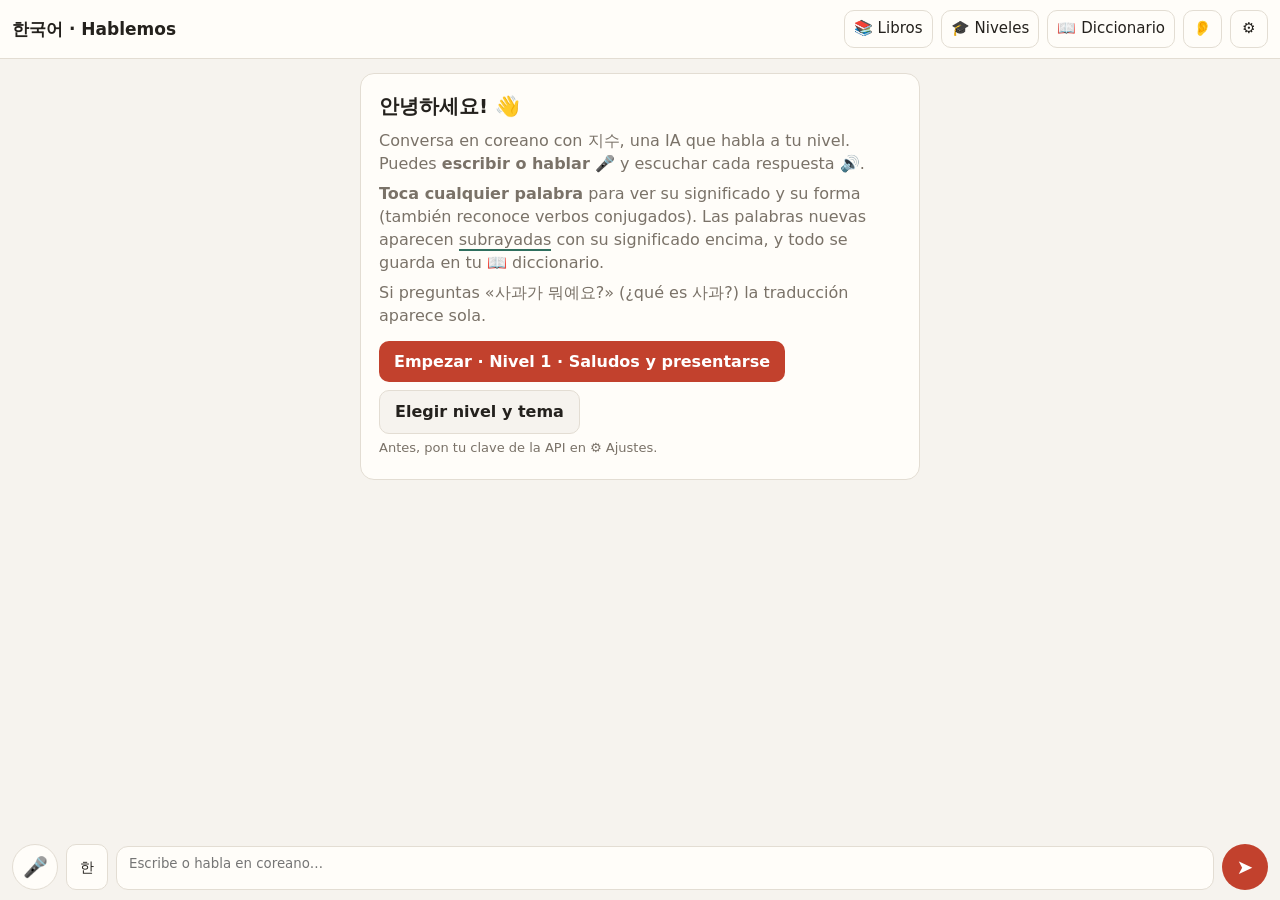
==== index.html @ e221b66b "Hablemos y Leamos comparten comun.js y comun.css Lo que estaba repetido en index.html y lector.html " ====
<!doctype html>
<html lang="es">
<head>
<meta charset="utf-8">
<meta name="viewport" content="width=device-width,initial-scale=1,viewport-fit=cover">
<title>Hablemos coreano</title>
<link rel="stylesheet" href="comun.css">
<style>


#chat{flex:1;overflow-y:auto;padding:14px 12px 8px;display:flex;flex-direction:column;gap:10px}
.msg{max-width:min(620px,92%);padding:10px 13px;border-radius:14px;background:var(--card);border:1px solid var(--line);box-shadow:var(--shadow)}
.msg.ai{align-self:flex-start;border-top-left-radius:4px}
.msg.me{align-self:flex-end;background:var(--me);border-color:var(--me-line);border-top-right-radius:4px}
.msg.note{align-self:center;background:var(--warn-soft);border-color:transparent;color:var(--warn);font-size:14px;box-shadow:none}
.msg .text{font-size:18px;line-height:1.75;word-break:keep-all}
.msg .text:has(ruby){line-height:2.05}
.msg.me .text{font-size:17px}
.msg .text.hide{filter:blur(7px);cursor:pointer;user-select:none}
.w{cursor:pointer;border-radius:5px;padding:0 1px;transition:background .15s}
.w:hover{background:var(--accent-soft)}
.w{touch-action:manipulation}
.w.new{border-bottom:2px solid var(--new)}
.vocab .chip{position:relative}
ruby{ruby-position:over}
rt{font-size:11px;color:var(--new);font-family:system-ui,sans-serif;letter-spacing:0;line-height:1}
.tools{display:flex;flex-wrap:wrap;gap:6px;margin-top:6px}
.es{margin-top:6px;color:var(--muted);font-size:15px;border-top:1px dashed var(--line);padding-top:6px}
.fix b{color:var(--warn)}
.fix .ko{font-size:17px}
.typing{align-self:flex-start;color:var(--muted);font-style:italic;font-size:14px;padding:4px 8px}
.card{align-self:center;width:min(560px,100%);background:var(--card);border:1px solid var(--line);border-left:4px solid var(--new);border-radius:10px;padding:10px 13px;box-shadow:var(--shadow)}
.card .q{font-size:13px;color:var(--muted)}
.card .lem{font-size:22px;font-weight:600}
.welcome{align-self:center;width:min(560px,100%);background:var(--card);border:1px solid var(--line);border-radius:14px;padding:16px 18px}
.welcome h2{margin:.1em 0 .4em;font-size:20px}
.welcome p{margin:.4em 0;color:var(--muted)}

#quick{padding:6px 12px 0}
#sugs{display:flex;gap:6px;margin-bottom:6px;overflow-x:auto;scroll-snap-type:x proximity;scrollbar-width:none;-webkit-overflow-scrolling:touch}
#sugs::-webkit-scrollbar,#fixed::-webkit-scrollbar{display:none}
#sugs{align-items:flex-start}
#sugs .chip.sug{flex:none;scroll-snap-align:start}
#sugs:empty{display:none}
#fixed{display:flex;gap:6px;overflow-x:auto;scrollbar-width:none}
#quick .chip{white-space:nowrap;font-size:14px;padding:4px 11px}
#quick .chip.sug{background:var(--new-soft);border-color:var(--new);display:flex;align-items:stretch;padding:0;border-radius:12px;overflow:hidden}
#quick .sug .pick{background:none;border:none;font-size:15px;display:flex;flex-direction:column;align-items:flex-start;line-height:1.25;padding:4px 6px 4px 12px;text-align:left;min-width:0;white-space:nowrap}
#quick .sug .pick small{font-size:11px;color:var(--muted);font-family:system-ui,sans-serif}
#quick .sug .tr{background:none;border:none;border-left:1px solid var(--new);padding:0 8px;font-size:15px;color:var(--muted)}
#quick .sug .pick small[hidden]{display:none}
#quick .sug .ed{background:none;border:none;border-left:1px solid var(--new);padding:0 9px;font-size:14px;opacity:.75}
#quick .sug .ed:hover,#quick .sug .pick:hover{background:rgba(127,127,127,.12)}
footer{display:flex;align-items:flex-end;gap:8px;padding:8px 12px calc(10px + env(safe-area-inset-bottom));background:var(--bg)}
#inp{flex:1;resize:none;border:1px solid var(--line);border-radius:12px;padding:9px 12px;font:18px/1.35 inherit;background:var(--card);color:var(--fg);max-height:120px;min-height:44px}
#inp:focus{outline:2px solid var(--accent);outline-offset:-1px}
#mic,#send{width:46px;height:46px;border-radius:50%;border:none;font-size:20px;flex:none}
#mic{background:var(--card);border:1px solid var(--line);touch-action:none;user-select:none;-webkit-user-select:none;-webkit-touch-callout:none}
#recbar{padding:6px 12px 0;font-size:14px;text-align:center;color:var(--accent);font-weight:600}
#recbar.cancel,#recbar.hint{color:var(--muted);font-weight:normal}
#recbar.err{color:var(--warn);font-weight:normal}
#recbar.err .chip{margin-left:6px;font-size:13px}
#send.ready{animation:pulse 1.2s 2}
#mlang{width:42px;height:46px;border:1px solid var(--line);border-radius:10px;background:var(--card);font-size:14px;flex:none;padding:0}
#mlang.es{background:var(--warn-soft);color:var(--warn)}
#mlang.mix{font-size:11px;line-height:1.1;background:var(--new-soft);color:var(--new)}
#mic.rec{background:var(--accent);color:#fff;animation:pulse 1.2s infinite}
#send{background:var(--accent);color:#fff}
@keyframes pulse{50%{box-shadow:0 0 0 7px var(--accent-soft)}}


.lv{background:var(--card);border:1px solid var(--line);border-radius:12px;padding:12px 14px;margin-bottom:10px}
.lv.cur{border-color:var(--accent);box-shadow:0 0 0 1px var(--accent)}
.lv h3{margin:0 0 4px;font-size:17px}
.vocab{display:flex;flex-wrap:wrap;gap:6px;margin:6px 0}
.vocab .chip{font-size:15px}
.gram b{font-size:16px}
.ent{background:var(--card);border:1px solid var(--line);border-radius:10px;padding:9px 12px;margin-bottom:8px}
.ent .top{display:flex;align-items:center;gap:8px;cursor:pointer}
.ent .top .ko{font-size:20px;font-weight:600}
.ent .top .g{flex:1;min-width:0;color:var(--muted);white-space:nowrap;overflow:hidden;text-overflow:ellipsis}
.st{font-size:11px;border-radius:6px;padding:1px 6px;white-space:nowrap}
.st.nueva{background:var(--new-soft);color:var(--new)}
.st.conocida{background:var(--bg);color:var(--muted);border:1px solid var(--line)}
.filters{display:flex;gap:6px;flex-wrap:wrap;margin:8px 0 12px}
.filters .chip.on{background:var(--accent);color:#fff;border-color:var(--accent)}
</style>
</head>
<body>
<header>
  <h1><span class="ko">한국어</span> · Hablemos <small id="lvname"></small></h1>
  <a class="ib" href="lector.html" title="Leamos: lector de libros" style="text-decoration:none;color:inherit">📚<span class="lbl">Libros</span></a>
  <button class="ib" id="bLevels" title="Niveles">🎓<span class="lbl">Niveles</span></button>
  <button class="ib" id="bDict" title="Diccionario">📖<span class="lbl">Diccionario</span></button>
  <button class="ib" id="bListen" title="Modo escucha: ocultar el texto coreano">👂</button>
  <button class="ib" id="bSettings" title="Ajustes">⚙</button>
</header>
<main id="chat" aria-live="polite"></main>
<div id="quick"></div>
<div id="recbar" hidden></div>
<footer>
  <button id="mic" title="Mantén presionado para hablar">🎤</button>
  <button id="mlang" title="Idioma en que vas a hablar">한</button>
  <textarea id="inp" rows="1" class="ko" placeholder="Escribe o habla en coreano…"></textarea>
  <button id="send" title="Enviar">➤</button>
</footer>
<div id="veil" hidden></div>
<div id="sheet" hidden></div>
<div id="panel" hidden><div class="ph"><h2 id="ptitle"></h2><button class="ib" id="pclose">✕</button></div><div class="pb" id="pbody"></div></div>

<script src="comun.js"></script>
<script>
'use strict';
/* =====================================================================
   Hablemos coreano: conversación con IA, lectura, audio y diccionario.
   Todo vive en el navegador: las claves, la conversación y el diccionario.
   ===================================================================== */

const APP_VERSION = '2026-11-07 · 2';   // (subir en cada cambio: sirve para confirmar que el navegador tiene la última)

/* ---------- niveles: vocabulario y gramática ---------- */
// [palabra, categoría, significado]
const LEVELS = [
  { id: 1, name: 'Nivel 1 · Saludos y presentarse',
    desc: 'Saludar, decir quién eres, de dónde eres, y preguntar «¿qué es?».',
    vocab: [
      ['안녕하세요','expresión','hola (cortés)'],['안녕히 가세요','expresión','adiós (a quien se va)'],['안녕히 계세요','expresión','adiós (a quien se queda)'],
      ['감사합니다','expresión','gracias'],['고맙습니다','expresión','gracias'],['죄송합니다','expresión','lo siento, perdón'],
      ['네','expresión','sí'],['아니요','expresión','no'],['저','pronombre','yo (humilde)'],['이름','sustantivo','nombre'],
      ['사람','sustantivo','persona'],['학생','sustantivo','estudiante'],['선생님','sustantivo','profesor(a)'],['친구','sustantivo','amigo, amiga'],
      ['한국','nombre propio','Corea'],['칠레','nombre propio','Chile'],['나라','sustantivo','país'],['이다','verbo','ser (cópula)'],
      ['아니다','adjetivo','no ser'],['반갑다','adjetivo','estar contento de ver/conocer'],['만나다','verbo','encontrarse, conocer'],
      ['뭐','pronombre','qué'],['누구','pronombre','quién'],['어느','otro','cuál, qué (determinante)']],
    grammar: [
      ['N은/는','Partícula de tema: «en cuanto a N». 은 después de consonante, 는 después de vocal.',[['저는 학생이에요.','Yo soy estudiante.'],['이름은 뭐예요?','¿Y el nombre?']]],
      ['N이에요/예요','«Es / soy N». 이에요 después de consonante, 예요 después de vocal.',[['선생님이에요.','Es profesor(a).'],['친구예요.','Es mi amigo.']]],
      ['N이/가 아니에요','«No es N».',[['저는 선생님이 아니에요.','Yo no soy profesor.']]],
      ['뭐예요? / 누구예요?','«¿Qué es?», «¿quién es?».',[['이름이 뭐예요?','¿Cómo te llamas?'],['어느 나라 사람이에요?','¿De qué país eres?']]],
      ['만나서 반갑습니다','«Encantado/a de conocerte» (literalmente: me alegra haberte conocido).',[['만나서 반가워요.','Encantado.']]]],
    topics: ['Presentarse a alguien nuevo','¿De dónde eres?','En la clase de coreano'] },
  { id: 2, name: 'Nivel 2 · Cosas y lugares',
    desc: 'Preguntar qué es algo, decir qué hay y dónde está.',
    vocab: [
      ['이거','pronombre','esto'],['그거','pronombre','eso'],['저거','pronombre','aquello'],['여기','pronombre','aquí'],['거기','pronombre','ahí'],['저기','pronombre','allá'],
      ['어디','pronombre','dónde'],['책','sustantivo','libro'],['물','sustantivo','agua'],['커피','sustantivo','café'],['가방','sustantivo','bolso, mochila'],
      ['휴대폰','sustantivo','celular'],['집','sustantivo','casa'],['학교','sustantivo','escuela'],['카페','sustantivo','cafetería'],['화장실','sustantivo','baño'],
      ['방','sustantivo','pieza, habitación'],['있다','adjetivo','haber, tener, estar'],['없다','adjetivo','no haber, no tener'],
      ['위','sustantivo','arriba, encima'],['아래','sustantivo','abajo, debajo'],['옆','sustantivo','al lado'],['안','sustantivo','dentro'],['하나','número','uno'],['둘','número','dos']],
    grammar: [
      ['이거 뭐예요?','«¿Qué es esto?». 이거/그거/저거 = esto/eso/aquello (forma hablada de 이것/그것/저것).',[['이거 뭐예요?','¿Qué es esto?'],['그거 책이에요.','Eso es un libro.']]],
      ['N이/가 있어요 / 없어요','«Hay N / no hay N» y también «tengo / no tengo N».',[['가방이 있어요.','Tengo una mochila.'],['물이 없어요.','No hay agua.']]],
      ['N에 있어요','«Está en N». 에 marca el lugar donde algo está.',[['화장실이 어디에 있어요?','¿Dónde está el baño?'],['책이 가방 안에 있어요.','El libro está dentro de la mochila.']]],
      ['N 위/아래/옆/안에','Posición: encima, debajo, al lado, dentro de N.',[['휴대폰이 책 위에 있어요.','El celular está sobre el libro.']]]],
    topics: ['¿Qué hay en tu mochila?','Buscar el baño en una cafetería','Tu pieza'] },
  { id: 3, name: 'Nivel 3 · Acciones de cada día',
    desc: 'El presente cortés (-아요/어요), el objeto y los lugares de las acciones.',
    vocab: [
      ['가다','verbo','ir'],['오다','verbo','venir'],['먹다','verbo','comer'],['마시다','verbo','beber'],['보다','verbo','ver, mirar'],['하다','verbo','hacer'],
      ['공부하다','verbo','estudiar'],['일하다','verbo','trabajar'],['자다','verbo','dormir'],['읽다','verbo','leer'],['듣다','verbo','escuchar (irregular ㄷ)'],
      ['좋아하다','verbo','gustar (algo a alguien)'],['좋다','adjetivo','ser bueno'],['맛있다','adjetivo','ser rico, sabroso'],['많다','adjetivo','ser mucho'],
      ['밥','sustantivo','arroz, comida'],['음악','sustantivo','música'],['영화','sustantivo','película'],['한국어','sustantivo','idioma coreano'],
      ['오늘','sustantivo','hoy'],['지금','sustantivo','ahora'],['매일','adverbio','todos los días'],['같이','adverbio','juntos'],['그리고','adverbio','y, además'],['안','adverbio','no (antes del verbo)']],
    grammar: [
      ['-아요/어요/해요','Presente cortés. Si la última vocal de la raíz es ㅏ u ㅗ: -아요; si no: -어요; 하다 → 해요. Se contraen: 가요, 와요, 봐요, 마셔요.',[['밥을 먹어요.','Como.'],['학교에 가요.','Voy a la escuela.'],['한국어를 공부해요.','Estudio coreano.']]],
      ['N을/를','Partícula de objeto directo. 을 después de consonante, 를 después de vocal.',[['커피를 마셔요.','Tomo café.'],['음악을 들어요.','Escucho música.']]],
      ['N에 가요 / N에서 V','에 = a dónde se va; 에서 = dónde ocurre la acción.',[['카페에 가요.','Voy al café.'],['집에서 자요.','Duermo en casa.']]],
      ['안 + V','Negación simple: «no» antes del verbo (공부 안 해요 con 하다 compuestos).',[['커피를 안 마셔요.','No tomo café.']]]],
    topics: ['Tu rutina diaria','Lo que te gusta comer','Música y películas que te gustan'] },
  { id: 4, name: 'Nivel 4 · El pasado y el tiempo',
    desc: 'Contar lo que hiciste: pasado -았/었어요, horas y días, unir acciones con -고.',
    vocab: [
      ['어제','sustantivo','ayer'],['주말','sustantivo','fin de semana'],['아침','sustantivo','mañana, desayuno'],['점심','sustantivo','mediodía, almuerzo'],['저녁','sustantivo','tarde-noche, cena'],
      ['시간','sustantivo','tiempo, hora(s)'],['몇','otro','cuántos'],['시','sustantivo','hora (en punto)'],['언제','adverbio','cuándo'],
      ['사다','verbo','comprar'],['만들다','verbo','hacer, fabricar (irregular ㄹ)'],['놀다','verbo','jugar, pasarlo bien'],['쉬다','verbo','descansar'],['일어나다','verbo','levantarse'],
      ['재미있다','adjetivo','ser entretenido'],['피곤하다','adjetivo','estar cansado'],['바쁘다','adjetivo','estar ocupado (ㅡ)'],['정말','adverbio','de verdad, muy'],['그래서','adverbio','por eso']],
    grammar: [
      ['-았어요/었어요/했어요','Pasado cortés. Misma regla de vocales que el presente: 갔어요, 먹었어요, 했어요.',[['어제 영화를 봤어요.','Ayer vi una película.'],['주말에 쉬었어요.','El fin de semana descansé.']]],
      ['-고','«Y (luego)»: une dos acciones o descripciones.',[['밥을 먹고 공부했어요.','Comí y estudié.']]],
      ['N에 (tiempo)','에 también marca el momento: 아침에, 주말에, 세 시에.',[['일곱 시에 일어났어요.','Me levanté a las siete.']]],
      ['언제? 몇 시에?','«¿Cuándo?», «¿a qué hora?».',[['언제 왔어요?','¿Cuándo llegaste?']]]],
    topics: ['¿Qué hiciste ayer?','Tu último fin de semana','Un día muy ocupado'] },
  { id: 5, name: 'Nivel 5 · Planes y deseos',
    desc: 'Futuro, querer hacer, poder y no poder, y «pero».',
    vocab: [
      ['내일','sustantivo','mañana (día)'],['다음 주','sustantivo','la próxima semana'],['여행','sustantivo','viaje'],['계획','sustantivo','plan'],['가족','sustantivo','familia'],
      ['날씨','sustantivo','clima, tiempo'],['춥다','adjetivo','hacer frío (irregular ㅂ)'],['덥다','adjetivo','hacer calor (irregular ㅂ)'],['싶다','adjetivo','querer (con -고)'],
      ['배우다','verbo','aprender'],['기다리다','verbo','esperar'],['살다','verbo','vivir'],['알다','verbo','saber, conocer'],['모르다','verbo','no saber (irregular 르)'],['못','adverbio','no poder'],['꼭','adverbio','sin falta']],
    grammar: [
      ['-(으)ㄹ 거예요','Futuro / intención: 갈 거예요, 먹을 거예요.',[['내일 친구를 만날 거예요.','Mañana voy a ver a un amigo.']]],
      ['-고 싶어요','«Quiero (hacer)».',[['한국에 가고 싶어요.','Quiero ir a Corea.']]],
      ['-(으)ㄹ 수 있어요/없어요','«Puedo / no puedo (hacer)».',[['한국어를 읽을 수 있어요.','Puedo leer coreano.']]],
      ['못 + V','«No poder» (por imposibilidad, no por decisión).',[['어제 못 잤어요.','Ayer no pude dormir.']]],
      ['-지만','«Pero».',[['춥지만 좋아요.','Hace frío, pero está bien.']]]],
    topics: ['Planear un viaje','Lo que quieres aprender','El clima y tus planes del fin de semana'] },
  { id: 6, name: 'Nivel 6 · Cortesía y conectores',
    desc: 'Estilo formal -(스)ㅂ니다, pedir con -(으)세요 y -아/어 주세요, «porque» y «si».',
    vocab: [
      ['주다','verbo','dar'],['드리다','verbo','dar (honorífico)'],['주문하다','verbo','pedir (en un local)'],['얼마','sustantivo','cuánto (precio)'],['원','sustantivo','won (moneda)'],
      ['비싸다','adjetivo','ser caro'],['싸다','adjetivo','ser barato'],['메뉴','sustantivo','menú'],['손님','sustantivo','cliente, invitado'],['계시다','verbo','estar (honorífico)'],
      ['드시다','verbo','comer/beber (honorífico)'],['잠깐','adverbio','un momento'],['물어보다','verbo','preguntar'],['길','sustantivo','camino, calle'],['역','sustantivo','estación']],
    grammar: [
      ['-(스)ㅂ니다 / -(스)ㅂ니까?','Estilo formal (noticias, tiendas, presentaciones): 감사합니다, 먹습니다, 갑니까?',[['처음 뵙겠습니다.','Mucho gusto (formal).']]],
      ['-(으)세요','Pedido cortés u honorífico: 앉으세요 (siéntese), 가세요.',[['여기 앉으세요.','Siéntese aquí, por favor.']]],
      ['-아/어 주세요','«Por favor, haz (algo) por mí».',[['천천히 말해 주세요.','Hable más despacio, por favor.'],['물 좀 주세요.','Agua, por favor.']]],
      ['-아서/어서','«Porque» o «y entonces» (no con pasado delante).',[['비싸서 안 샀어요.','No lo compré porque era caro.']]],
      ['-(으)면','«Si…».',[['시간이 있으면 같이 가요.','Si tienes tiempo, vamos juntos.']]]],
    topics: ['Pedir en un restaurante','Comprar en una tienda','Preguntar cómo llegar a la estación'] },
  { id: 7, name: 'Libre', desc: 'Sin lista de palabras: coreano natural y sencillo sobre lo que quieras.', vocab: [], grammar: [], topics: ['Conversación libre'] }
];
const LV = id => LEVELS.find(l => l.id === id) || LEVELS[0];
// todas las palabras de los niveles: base para reconocer formas y mostrar significados sin conexión
const LEVEL_WORDS = {};
for (const l of LEVELS) for (const [ko, pos, gloss] of l.vocab) if (!LEVEL_WORDS[ko]) LEVEL_WORDS[ko] = { lemma: ko, pos, gloss, level: l.id };

/* ---------- estado guardado ---------- */
const DEFAULT_SET = { chatModel: 'claude-haiku-5-5', defModel: 'claude-opus-5-5', autoSpeak: true, suggest: true, learnProfile: true, memory: 16, inlineGloss: false, autoDefine: false, autoSend: true, rate: 0.9, voice: '', theme: '' };
const S = Object.assign({}, DEFAULT_SET, load('hab-set', {}));
// el reconocimiento de voz: si nunca se eligió y hay clave de OpenAI, OpenAI (entiende coreano, español y mezclado)
if (!S.stt && KEYS.openai) S.stt = 'openai';
let DICT = load('hab-dict', {});
// los errores que el estudiante pidió explicar (solo esos se guardan): [{ id, msgId, wrong, right, note, category, level, date, done, expl }]
let ERRS = load('hab-errs', []).filter(e => e.expl);
// el perfil del estudiante, que se va armando con la conversación: { facts: [{ id, kind: 'dato'|'interés', text, date }] }
// gasto estimado por día: { 'AAAA-MM-DD': { chat: { n, tin, tout, cost, unpriced }, explain: {…} } }
let USAGE = load('hab-usage', {});
const saveUsage = () => save('hab-usage', USAGE);
// lo que apareció en las conversaciones y no estaba en la lista de cada nivel: { [nivel]: { words: [lemas], grammar: [{ form, label, example, count, date }] } }
let EXT = load('hab-ext', {});
const saveExt = () => save('hab-ext', EXT);
let PROFILE = Object.assign({ facts: [] }, load('hab-profile', {}));
const saveProfile = () => { PROFILE.facts = PROFILE.facts.slice(-80); save('hab-profile', PROFILE); };
// lo que 지수 ha contado de sí misma (para ser coherente en todas las conversaciones): { facts: [{ id, text, date }] }
let JISU = Object.assign({ facts: [] }, load('hab-jisu', {}));
const saveJisu = () => { JISU.facts = JISU.facts.slice(-80); save('hab-jisu', JISU); };
let CONV = load('hab-conv', null);   // { level, topic, msgs: [...] }
// (un mensaje de 지수 que quedó a medio escribir al cerrar la página se descarta)
if (CONV?.msgs) CONV.msgs = CONV.msgs.filter(m => !m.streaming);
let LISTEN = false;                  // modo escucha: el coreano queda borroso hasta tocarlo
const saveSet = () => save('hab-set', S), saveDict = () => save('hab-dict', DICT), saveErrs = () => save('hab-errs', ERRS.slice(-500));
const saveConv = () => { if (CONV) CONV.msgs = CONV.msgs.slice(-200); save('hab-conv', CONV); };
// (desde la v2 el modelo caro se usa solo cuando el estudiante lo pide)
if (!S.v2) { S.autoDefine = false; S.v2 = true; saveSet(); }
// (desde la v3 el coreano aparece sin traducción: el significado se ve al pasar o tocar la palabra)
if (!S.v3) { S.inlineGloss = false; S.v3 = true; saveSet(); }
if (S.theme) document.documentElement.dataset.theme = S.theme;

/* ---------- reconocer la forma de diccionario (verbos conjugados, sustantivos con partícula) ---------- */
const PARTICLES = ['에서','에게','한테','으로','이랑','하고','까지','부터','처럼','보다','은','는','이','가','을','를','에','도','로','의','랑','와','과','만','요'];
const knownLemma = w => DICT[w] || LEVEL_WORDS[w];
function formsIndex(){ const ix = {}; for (const e of Object.values(DICT)) for (const f of Object.keys(e.forms || {})) ix[f] = e.lemma; return ix; }
function stemVariants(stem){
  // a partir de una raíz conjugada (먹었, 마셔, 봤, 해…) propone raíces de diccionario posibles
  const out = new Set([stem]);
  const last = stem.slice(-1), pre = stem.slice(0, -1), d = dec(last);
  if (!d) return out;
  const add = (l, v, t) => out.add(pre + comp(l, v, t));
  const vow = (v, t) => {
    if (d.l === 18 && v === 1) out.add(pre + '하');                 // 해 → 하
    if (v === 9) add(d.l, 8, 0);                                     // ㅘ → ㅗ (봐 → 보)
    if (v === 14) add(d.l, 13, 0);                                   // ㅝ → ㅜ (줘 → 주)
    if (v === 6) add(d.l, 20, 0);                                    // ㅕ → ㅣ (마셔 → 마시)
    if (v === 10) add(d.l, 11, 0);                                   // ㅙ → ㅚ (돼 → 되)
    if (v === 4 || v === 0) add(d.l, 18, 0);                         // ㅓ/ㅏ → ㅡ (써 → 쓰, 바빠 → 바쁘)
    if (v === 0 || v === 4 || v === 1 || v === 5) add(d.l, v, 0);    // 가, 서, 보내…
  };
  if (d.t === 20) { add(d.l, d.v, 0); vow(d.v); }                    // 갔 → 가, 했 → 하, 봤 → 보
  else if (d.t === 0) vow(d.v);
  // irregulares
  if (d.l === 11 && d.v === 14 && pre) { const p = dec(pre.slice(-1)); if (p && !p.t) out.add(pre.slice(0, -1) + comp(p.l, p.v, 17)); } // 추워 → 춥
  if (d.l === 5 && (d.v === 0 || d.v === 4) && pre) { const p = dec(pre.slice(-1)); if (p && p.t === 8) out.add(pre.slice(0, -1) + comp(p.l, p.v, 0) + '르'); } // 몰라 → 모르
  for (const s of [...out]) { const e = dec(s.slice(-1)); if (e) { if (e.t === 8) out.add(s.slice(0, -1) + comp(e.l, e.v, 7)); if (!e.t) out.add(s.slice(0, -1) + comp(e.l, e.v, 8)); } } // 들 → 듣, 만드 → 만들
  return out;
}
function lemmaCandidates(word){
  const w = word.replace(/[^가-힣]/g, '');
  const C = new Set(); if (!w) return C;
  C.add(w); C.add(w + '다');
  for (const p of PARTICLES) if (w.length > p.length && w.endsWith(p)) C.add(w.slice(0, -p.length));
  if (/(이에요|예요|입니다|이었어요|였어요)$/.test(w)) C.add(w.replace(/(이에요|예요|입니다|이었어요|였어요)$/, ''));
  // ir quitando terminaciones verbales
  const stems = new Set(), seen = new Set(), queue = [w];
  const ENDS = ['습니다','습니까','으세요','세요','셨어요','지만','는데','네요','지요','거예요','어요','아요','여요','에요','고','죠','요','어서','아서','서','면','어','아','었','았','였','지','시'];
  while (queue.length) {
    const s = queue.shift(); if (seen.has(s) || !s) continue; seen.add(s); stems.add(s);
    for (const e of ENDS) if (s.length > e.length && s.endsWith(e)) queue.push(s.slice(0, -e.length));
    const last = dec(s.slice(-1));
    if (s.endsWith('니다') || s.endsWith('니까')) { const p = dec(s.slice(-3, -2)); if (p && p.t === 17) queue.push(s.slice(0, -3) + comp(p.l, p.v, 0)); }   // 갑니다 → 가
    if (/[을]$/.test(s) || (last && last.t === 8 && s.length > 1)) { if (s.endsWith('을')) queue.push(s.slice(0, -1)); else queue.push(s.slice(0, -1) + comp(last.l, last.v, 0)); } // 갈 거예요 → 가
    if (s.endsWith('싶')) queue.push(s.slice(0, -1).replace(/고$/, ''));
  }
  for (const s of stems) for (const v of stemVariants(s)) { C.add(v); C.add(v + '다'); }
  return C;
}
function guessLemma(surface){
  const clean = surface.replace(/[^가-힣 ]/g, '').trim(); if (!clean) return null;
  const ix = formsIndex(); if (ix[clean]) return ix[clean];
  if (knownLemma(clean)) return clean;
  for (const c of lemmaCandidates(clean)) if (knownLemma(c)) return c;
  return null;
}

/* ---------- voz: leer en voz alta y reconocer lo que dices ---------- */
// queue: no cortar lo que se está diciendo (la respuesta de 지수 espera a que termine la tuya)
function speak(text, rate = S.rate, queue = false){
  if (!('speechSynthesis' in window) || !text) return;
  if (!queue) speechSynthesis.cancel();
  speechSynthesis.speak(makeUtterance(text.replace(/[^가-힣ㄱ-ㆎ0-9 .,?!~]/g, ' '), 'ko', rate, S.voice));
}
const SR = window.SpeechRecognition || window.webkitSpeechRecognition;
/* el micrófono, como en WhatsApp: mantener presionado graba; al soltar, el texto queda en el cuadro para revisarlo
   y enviarlo (no se envía solo); deslizar fuera del botón antes de soltar cancela */
let rec = null, recBase = '', recBase0 = '', recHeld = false, recCancel = false, recT0 = 0, recText = '';
function recBar(state){
  const bar = $('recbar'); bar.className = state || '';
  bar.hidden = !state;
  bar.textContent = { rec: '● Grabando… suelta para enviar · desliza fuera del botón para cancelar', cancel: '✕ Suelta para cancelar', proc: 'Procesando…', fix: 'Revisando si dijiste palabras en español…', stt: 'Transcribiendo…', hint: 'Mantén presionado 🎤 para hablar' }[state] || '';
}
// un aviso de error del micrófono, con botón para reintentar (si se puede) y para cerrarlo
function recError(msg, retry){
  const bar = $('recbar'); bar.className = 'err'; bar.hidden = false;
  bar.innerHTML = '⚠ ' + esc(msg) + (retry ? ' <button class="chip" data-a="retry">Reintentar</button>' : '') + ' <button class="chip" data-a="close">Cerrar</button>';
  bar.querySelector('[data-a=close]').onclick = () => recBar(null);
  if (retry) bar.querySelector('[data-a=retry]').onclick = () => { recBar(null); retry(); };
}
// al soltar: enviar lo dictado (si 지수 todavía está respondiendo, queda en el cuadro)
/* ---------- modo 한+ES: rescatar las palabras en español que quedaron escritas en hangul ----------
   (los reconocedores escriben en coreano lo que suena: «película» puede quedar como «뻴리꿀라») */
const mixFixSchema = () => obj({ text: STR, changes: { type: 'array', items: obj({ from: STR, to: STR }) } });   // (obj y STR se definen más abajo)
const MIX_FIX_SYSTEM = [
  'Revisas la transcripción automática de lo que dijo un estudiante hispanohablante de coreano. Habla en coreano y, cuando no sabe una palabra, la dice en español en medio de la frase.',
  'El reconocedor de voz a veces escribe esas palabras en español con hangul, según cómo suenan (p. ej. «película» → «뻴리꿀라», «biblioteca» → «비블리오테카», «manzana» → «만사나»).',
  'Para cada palabra recibes también su pronunciación en letras latinas. Busca las que NO son coreano real (o no tienen sentido en la frase ni en la conversación) y suenan a una palabra en español, y reemplázalas por esa palabra en español, bien escrita.',
  '- Mantén pegadas las partículas o terminaciones coreanas que lleve: «뻴리꿀라를» → «película를».',
  '- No cambies el coreano real, aunque tenga errores, ni los préstamos que ya son palabras coreanas (영화, 커피, 카페, 컴퓨터…). No corrijas la gramática ni traduzcas nada.',
  '- Si no hay nada que cambiar, devuelve el texto igual y changes vacío.',
  '- text: la transcripción completa con los reemplazos. changes: cada reemplazo, con from (lo que estaba en hangul) y to (la palabra en español).'
].join('\n');
let PENDING_FIXES = [], PENDING_RAW = null, PENDING_MERGE = null;
// ¿hay palabras en hangul que la app no reconoce? (con el reconocimiento del navegador, la revisión solo se hace si las hay:
// sin una segunda transcripción en español, no hay cómo saber más)
function unknownHangul(text){
  return text.split(/\s+/).map(w => w.replace(/[^\uAC00-\uD7A3]/g, '')).filter(Boolean).filter(w => !guessLemma(w));
}
async function fixMixed(text){
  const prev = CONV?.msgs.filter(m => m.role === 'ai').slice(-1)[0];
  const words = text.split(/\s+/).filter(Boolean).map(w => /[\uAC00-\uD7A3]/.test(w) ? `${w} (${romanize(w.replace(/[^\uAC00-\uD7A3]/g, ''))})` : w).join(' · ');
  const user = (prev ? `ÚLTIMO MENSAJE DE 지수: «${prev.ko}»\n` : '') + `TRANSCRIPCIÓN: «${text}»\nPALABRAS Y SU PRONUNCIACIÓN: ${words}`;
  const out = await ask(S.chatModel, MIX_FIX_SYSTEM, user, mixFixSchema(), { effort: 'low', maxTokens: 2000, ms: 20000, fast: true });
  const fixed = (out.text || '').trim();
  return fixed ? { text: fixed, changes: (out.changes || []).filter(c => c && c.from && c.to && c.from !== c.to) } : { text, changes: [] };
}
// lo dictado ya está en el cuadro después de «base»: en modo mixto se revisa; después se envía
async function finishDictation(base){
  const dictated = $('inp').value.slice(base.length).trim();
  PENDING_FIXES = [];
  if (S.stt !== 'openai') PENDING_RAW = { engine: 'navegador (' + (micLang() === 'es' ? 'español' : 'coreano') + ')', heard: dictated };
  if (micLang() === 'mix' && unknownHangul(dictated).length && KEYS[provOf(S.chatModel)]) {
    recBar('fix');
    try { const r = await fixMixed(dictated); if (r.changes.length) { $('inp').value = base + r.text; autosize(); PENDING_FIXES = r.changes; } }
    catch (e) { console.warn('revisión de español:', e.message); }
    recBar(null);
  }
  sendDictated();
}
function sendDictated(){
  if (!$('inp').value.trim()) return;
  if (busy) { recError('지수 todavía está respondiendo: tu mensaje quedó en el cuadro, envíalo con ➤ cuando termine.'); return; }
  send();
}
const IS_ANDROID = /Android/i.test(navigator.userAgent);
// el idioma del micrófono: 'mix' (coreano con palabras en español; por defecto), 'ko' o 'es'.
// El reconocimiento del navegador no sabe mezclar: ahí 'mix' funciona como coreano.
// el idioma del micrófono. Con OpenAI siempre 'mix': se transcribe en coreano y en español y se combina (sirve para coreano,
// español o mezclado). Con el del navegador, que no puede transcribir dos veces: 'mix' (coreano, rescatando las palabras en
// español) o 'es'.
const micLang = () => S.stt === 'openai' ? 'mix' : (S.micLang === 'es' ? 'es' : 'mix');
// juntar un trozo reconocido con lo anterior: si el trozo repite o contiene lo anterior, lo reemplaza en vez de sumarse
function joinHeard(prev, piece){
  const sq = t => t.replace(/\s+/g, '');
  piece = (piece || '').trim(); if (!piece) return prev;
  if (!prev) return piece;
  if (sq(piece).startsWith(sq(prev))) return piece;          // el trozo trae todo lo anterior y algo más
  if (sq(prev).endsWith(sq(piece))) return prev;             // el trozo ya estaba
  return prev + ' ' + piece;
}
// quitar repeticiones seguidas de una palabra o frase (p. ej. «감사합니다 감사합니다 감사합니다» → «감사합니다»);
// repeticiones cortas y naturales («네 네») se respetan
function collapseRepeats(text){
  let w = (text || '').trim().split(/\s+/).filter(Boolean);
  for (let n = 6; n >= 1; n--) {
    const out = [];
    for (let i = 0; i < w.length;) {
      const g = w.slice(i, i + n); let k = 1;
      const key = a => a.join(' ').replace(/[.,!?~…]/g, '');
      while (g.length === n && key(w.slice(i + k * n, i + (k + 1) * n)) === key(g)) k++;
      const chars = g.join('').replace(/[.,!?~]/g, '').length;
      if (k >= 2 && (chars >= 3 || k >= 3)) { out.push(...g); i += k * n; }
      else { out.push(w[i]); i++; }
    }
    w = out;
  }
  return w.join(' ');
}
function startRec(){
  rec = new SR(); rec.lang = micLang() === 'es' ? 'es-ES' : 'ko-KR'; rec.interimResults = true;
  // en Android el modo continuo entrega de nuevo todo lo dicho tras cada pausa (y se repite): ahí se usa por tramos,
  // y al cortarse por la pausa se vuelve a empezar (ver onend)
  rec.continuous = !IS_ANDROID;
  rec.onresult = ev => {
    let txt = '';
    for (const r of ev.results) txt = joinHeard(txt, r[0].transcript);
    recText = txt;
    // lo dictado en esta grabación (puede venir de varios tramos): se junta sin repetir lo que un tramo vuelve a traer
    const before = recBase.slice(recBase0.length).trim();
    if (!recCancel) { $('inp').value = recBase0 + collapseRepeats(joinHeard(before, txt)); autosize(); }
  };
  rec.onerror = ev => {
    if (ev.error === 'not-allowed' || ev.error === 'service-not-allowed') { recHeld = false; recCancel = true; rec.failMsg = 'No hay permiso para usar el micrófono. Permítelo en el navegador (el candado junto a la dirección).'; }
    else if (ev.error === 'network') { recHeld = false; rec.failMsg = 'El reconocimiento de voz del navegador necesita conexión a internet.'; }
    else if (ev.error === 'audio-capture') { recHeld = false; recCancel = true; rec.failMsg = 'No se encontró un micrófono.'; }
    else if (ev.error === 'language-not-supported') { recHeld = false; recCancel = true; rec.failMsg = 'Este navegador no reconoce ' + (micLang() === 'es' ? 'español' : 'coreano') + '. Prueba con «OpenAI» en ⚙ Ajustes → Reconocimiento de voz.'; }
  };
  rec.onend = () => {
    const failMsg = rec?.failMsg; rec = null;
    if (recHeld && !recCancel) { recBase = $('inp').value.trim() ? $('inp').value.trim() + ' ' : ''; recText = ''; try { startRec(); return; } catch (e) {} }   // el navegador cortó por silencio: seguir
    $('mic').classList.remove('rec');
    if (recCancel) $('inp').value = recBase0.trimEnd();
    autosize();
    if (recBar.hintTimer) return;
    recBar(null);
    if (failMsg) { recError(failMsg); return; }
    if (recCancel) return;
    // (lo dicho puede venir de varios tramos: se compara con lo que había antes de grabar)
    if ($('inp').value.trim() === recBase0.trim()) { recError('No se escuchó nada. Mantén presionado 🎤 mientras hablas.'); return; }
    finishDictation(recBase0);
  };
  rec.start();
}
function micDown(e){
  if (e.button > 0) return;
  e.preventDefault();
  const useOpenAI = S.stt === 'openai';
  if (useOpenAI) {
    if (!KEYS.openai) { recError('Para transcribir tu voz con OpenAI falta la clave de OpenAI (⚙ Ajustes), o vuelve al reconocimiento del navegador.'); return; }
    if (!navigator.mediaDevices?.getUserMedia || !window.MediaRecorder) { note('Este navegador no puede grabar audio.'); return; }
  } else if (!SR) { note('Este navegador no reconoce voz. Prueba con Chrome o Safari, o elige «OpenAI» en ⚙ Ajustes → Reconocimiento de voz.'); return; }
  if (rec || recHeld || mrec || sttBusy) return;
  try { $('mic').setPointerCapture(e.pointerId); } catch (_) {}
  recHeld = true; recCancel = false; recT0 = Date.now(); recText = '';
  clearTimeout(recBar.hintTimer); recBar.hintTimer = 0;
  speechSynthesis?.cancel(); hideTip();
  recBase = recBase0 = $('inp').value.trim() ? $('inp').value.trim() + ' ' : '';   // recBase0: lo que había antes de grabar
  $('mic').classList.add('rec'); recBar('rec');
  if (useOpenAI) { startRecording(); return; }
  try { startRec(); } catch (err) { recHeld = false; $('mic').classList.remove('rec'); recBar(null); }
}
function micMove(e){
  if (!recHeld) return;
  const r = $('mic').getBoundingClientRect(), m = 50;
  const away = e.clientX < r.left - m || e.clientX > r.right + m || e.clientY < r.top - m || e.clientY > r.bottom + m;
  if (away !== recCancel) { recCancel = away; recBar(away ? 'cancel' : 'rec'); if (away) { $('inp').value = recBase0.trimEnd(); autosize(); } else { $('inp').value = recBase + recText; autosize(); } }
}
function micUp(e, cancel){
  if (!recHeld) return;
  recHeld = false;
  if (cancel) recCancel = true;
  if (Date.now() - recT0 < 350) {        // un toque corto: explicar cómo se usa
    recCancel = true; recBar('hint');
    recBar.hintTimer = setTimeout(() => { recBar.hintTimer = 0; if (!recHeld) recBar(null); }, 1800);
  } else recBar(recCancel ? null : 'proc');
  if (S.stt === 'openai') { if (!recCancel) recBar('stt'); if (mrec && mrec.state !== 'inactive') mrec.stop(); else { stopTracks(); $('mic').classList.remove('rec'); if (recCancel && !recBar.hintTimer) recBar(null); } return; }
  if (rec) rec.stop(); else { $('mic').classList.remove('rec'); if (!recBar.hintTimer) recBar(null); }
}

/* ---------- la voz con OpenAI: grabar mientras se mantiene 🎤, y al soltar transcribir ---------- */
// dólares por minuto (estimación con los precios publicados de OpenAI)
const STT_PRICES = { 'gpt-transcribe': 0.0045, 'gpt-4o-transcribe': 0.006, 'gpt-4o-mini-transcribe': 0.003, 'whisper-1': 0.006 };
const STT_DEFAULT = 'gpt-transcribe';
// (para la transcripción de una pasada)
const MIX_PROMPT = 'Transcripción literal de un estudiante hispanohablante que aprende coreano: habla coreano y, cuando no sabe una palabra, la dice en español en medio de la frase. Escribe cada palabra con el alfabeto de su idioma: el coreano en hangul y el español en letras latinas, con sus tildes. Nunca escribas en hangul una palabra española ni en letras latinas una coreana. No traduzcas ni corrijas nada. 학생은 한국어와 스페인어를 섞어서 말합니다. 한국어는 한글로, 스페인어 단어는 한글로 바꾸지 말고 스페인어 철자 그대로 적어 주세요. 저는 película를 좋아해요. 어제 biblioteca에 갔어요. 이 manzana는 맛있어요. ¿Cómo se dice? 잘 모르겠어요.';
let mrec = null, mstream = null, mchunks = [], mT0 = 0, sttBusy = false, gate = null;
function stopTracks(){ gate?.stop(); gate = null; mstream?.getTracks().forEach(t => t.stop()); mstream = null; }
// mientras se graba: pausar cuando no se habla y seguir cuando se vuelve a hablar, para que a la transcripción no le lleguen
// silencios largos (con ellos, los modelos a veces inventan repeticiones). El umbral se adapta al ruido del lugar.
function silenceGate(stream, recorder){
  let ac; try { ac = new (window.AudioContext || window.webkitAudioContext)(); } catch (e) { return null; }
  const an = ac.createAnalyser(); an.fftSize = 1024; ac.createMediaStreamSource(stream).connect(an);
  const buf = new Float32Array(an.fftSize);
  let floor = 0.02, lastVoice = Date.now(), speech = 0;
  const iv = setInterval(() => {
    an.getFloatTimeDomainData(buf);
    let sum = 0; for (const x of buf) sum += x * x;
    const rms = Math.sqrt(sum / buf.length);
    floor = rms < floor ? rms : floor * 0.995 + rms * 0.005;          // el ruido de fondo (sube lento, baja rápido)
    const loud = rms > Math.max(0.006, floor * 3);
    if (loud) { lastVoice = Date.now(); speech += 50; if (recorder.state === 'paused') recorder.resume(); }
    else if (recorder.state === 'recording' && Date.now() - lastVoice > 700) recorder.pause();
  }, 50);
  return { stop(){ clearInterval(iv); ac.close().catch(() => {}); }, get speech(){ return speech; } };
}
async function startRecording(){
  try { mstream = await navigator.mediaDevices.getUserMedia({ audio: true }); }
  catch (e) { recHeld = false; recCancel = true; $('mic').classList.remove('rec'); recError(e.name === 'NotFoundError' ? 'No se encontró un micrófono.' : 'No hay permiso para usar el micrófono. Permítelo en el navegador (el candado junto a la dirección).'); return; }
  if (!recHeld) { stopTracks(); return; }          // ya soltó antes de que el micrófono estuviera listo
  const type = ['audio/webm;codecs=opus', 'audio/webm', 'audio/mp4', 'audio/ogg'].find(t => window.MediaRecorder.isTypeSupported?.(t)) || '';
  mrec = new MediaRecorder(mstream, type ? { mimeType: type } : undefined);
  mchunks = []; mT0 = Date.now();
  mrec.ondataavailable = e => { if (e.data && e.data.size) mchunks.push(e.data); };
  mrec.onstop = () => {
    const heard = gate ? gate.speech : 1000;   // milisegundos con voz (si no se pudo medir, se asume que hubo)
    stopTracks(); const mime = mrec.mimeType || type || 'audio/webm'; mrec = null;
    $('mic').classList.remove('rec');
    const blob = new Blob(mchunks, { type: mime }), secs = (Date.now() - mT0) / 1000;
    if (recCancel || !blob.size) { if (!recBar.hintTimer) recBar(null); return; }
    if (heard < 150) { recError('No se escuchó tu voz. Mantén presionado 🎤 mientras hablas (y revisa que el micrófono no esté silenciado).'); return; }
    transcribe(blob, secs);
  };
  mrec.start();
  gate = silenceGate(mstream, mrec);
}
const KO_PROMPT = '한국어를 배우는 학생의 말입니다. 틀린 발음이나 문법도 고치지 말고 들리는 그대로 적어 주세요.';
// en 한+ES: además, que deje las palabras en español en letras latinas (sin «coreanizarlas»)
const KO_MIX_PROMPT = KO_PROMPT + ' 학생은 모르는 단어를 스페인어로 말하기도 합니다. 스페인어 단어는 한글로 바꾸지 말고 스페인어 철자 그대로 적어 주세요. 예: 저는 película를 좋아해요.';
const ES_PROMPT = 'Transcribe exactamente lo que dice la persona, sin corregir nada.';
// en modo 한+ES, la transcripción «esperando español»: lo coreano quedará como sílabas sin sentido, pero el español sale bien escrito
const ES_MIX_PROMPT = 'Transcribe en español lo que dice la persona. Es un estudiante que habla coreano y mete palabras en español: escribe bien las palabras en español (por ejemplo «película», «biblioteca») y lo que no sea español escríbelo como suene.';
async function transcribe(blob, secs){
  sttBusy = true; recBar('stt');
  const base = recBase, ext = /mp4/.test(blob.type) ? 'mp4' : /ogg/.test(blob.type) ? 'ogg' : 'webm';
  const model = S.sttModel || STT_DEFAULT, lang = micLang();
  const ctl = new AbortController(), timer = setTimeout(() => ctl.abort(), 60000);
  // una transcripción, con un idioma esperado y una indicación
  const once = async (language, prompt) => {
    const go = withLang => { const fd = new FormData(); fd.append('file', blob, 'voz.' + ext); fd.append('model', model); if (withLang && language) fd.append('language', language); fd.append('prompt', prompt);
      return fetch('https://api.openai.com/v1/audio/transcriptions', { method: 'POST', headers: { authorization: 'Bearer ' + KEYS.openai }, body: fd, signal: ctl.signal }); };
    // (si el modelo no acepta el parámetro de idioma, se pide de nuevo sin él, y se recuerda para no volver a perder tiempo)
    const noLang = (S.sttNoLang || {})[model];
    let res = await go(!noLang), data = await res.json().catch(() => ({}));
    if (!noLang && res.status === 400 && /language/i.test(data.error?.message || '')) {
      S.sttNoLang = Object.assign({}, S.sttNoLang, { [model]: true }); saveSet();
      res = await go(false); data = await res.json().catch(() => ({}));
    }
    if (!res.ok) throw sttError(res, data, model);
    return collapseRepeats((data.text || '').trim());
  };
  try {
    let text, minutes = secs / 60, es_ok = false, es_text = '';
    const t0 = Date.now();
    const single = lang === 'mix' && S.sttPasses !== 2;   // (una pasada por defecto; dos si se eligió)
    if (single) text = await once(null, MIX_PROMPT);   // una pasada: sin idioma, explicando la mezcla
    else if (lang === 'mix') {
      // el mismo audio dos veces a la vez, esperando coreano y esperando español
      const [ko, es] = await Promise.allSettled([once('ko', KO_MIX_PROMPT), once('es', ES_MIX_PROMPT)]);
      if (ko.status === 'rejected') throw ko.reason;
      text = ko.value; es_ok = es.status === 'fulfilled'; es_text = es_ok ? es.value : ''; minutes *= es_ok ? 2 : 1;
    } else text = await once(lang, lang === 'es' ? ES_PROMPT : KO_PROMPT);
    const tStt = Date.now() - t0;
    // gasto: por minuto de audio
    const day = USAGE[today()] || (USAGE[today()] = {}); const k = day.chat || (day.chat = { n: 0, tin: 0, tout: 0, cost: 0, unpriced: 0 });
    k.n++; k.cost += minutes * (STT_PRICES[model] || 0.006); saveUsage();
    recBar(null);
    if (!text && !es_text) { recError('No se entendió lo que dijiste. Intenta de nuevo, hablando un poco más cerca del micrófono.'); return; }
    PENDING_RAW = single ? { engine: 'OpenAI · ' + model + ' · una pasada', heard: text, tStt } : { engine: 'OpenAI · ' + model + (lang === 'mix' ? ' · dos pasadas' : ''), ko: text, es: lang === 'mix' ? es_text : undefined, tStt };
    if (lang === 'mix' && es_ok && /[A-Za-zÁÉÍÓÚáéíóúÑñ]{3,}/.test(es_text)) {
      // orden: 1) las dos transcripciones (listo); 2) se pone la coreana en el mensaje; 3) se envía y 지수 responde con las
      // dos versiones (entiende ambas); 4) en paralelo se arregla el mensaje: la fusión (lo dicho en español) y después
      // el análisis (los errores)
      const provisional = text || es_text;
      const t1 = Date.now();
      PENDING_MERGE = text ? mergeMixed(text, es_text).then(r => ({ r, ms: Date.now() - t1 }), e => ({ r: null, ms: Date.now() - t1, err: e.message })) : null;
      $('inp').value = base + provisional; autosize(); sendDictated();
    }
    else if (single) { $('inp').value = base + text; autosize(); sendDictated(); }
    else { $('inp').value = base + (text || es_text); autosize(); finishDictation(base); }   // (sin la transcripción en español: la revisión de respaldo)
  } catch (e) {
    recBar(null);
    const msg = e.name === 'AbortError' ? 'la transcripción tardó demasiado' : e.message === 'Failed to fetch' ? 'sin conexión con OpenAI' : e.message;
    recError('No se pudo transcribir tu voz con ' + model + ': ' + msg + '.', e.noRetry ? null : () => { recBase = base; transcribe(blob, secs); });
  }
  finally { clearTimeout(timer); sttBusy = false; }
}
// combinar las dos transcripciones del mismo audio (esperando coreano y esperando español)
const MERGE_SYSTEM = [
  'Recibes dos transcripciones automáticas del MISMO audio de un estudiante hispanohablante de coreano, que habla coreano y, cuando no sabe una palabra, la dice en español en medio de la frase.',
  '- KO se hizo esperando coreano: el coreano está bien, pero una palabra dicha en español puede haber quedado escrita en hangul según cómo suena, o convertida en una palabra coreana PARECIDA EN SONIDO pero de otro significado (p. ej. «película» → «브로콜리», que es brócoli).',
  '- ES se hizo esperando español: las palabras en español están bien escritas, pero lo que era coreano quedó como sílabas sin sentido en letras latinas.',
  'Arma la frase que realmente dijo. Para cada palabra de ES que sea una palabra española real (no sílabas sin sentido): mira qué hay en KO en ese mismo lugar.',
  '  · Si en KO hay algo que NO significa lo mismo (hangul sin sentido, o una palabra coreana de otro significado), el estudiante dijo la palabra en español: ponla en español en ese lugar, manteniendo pegadas las partículas coreanas («película를»).',
  '  · Si en KO hay una palabra coreana que significa lo mismo (p. ej. «브로콜리» y «brócoli», «커피» y «café»), el estudiante la dijo en coreano: déjala en coreano.',
  '- No cambies el resto del coreano, aunque tenga errores. No corrijas ni traduzcas nada. Si KO ya tiene palabras en letras latinas, déjalas.',
  '- Si el estudiante no dijo nada en español, devuelve KO tal cual y changes vacío. Si dijo todo en español, devuelve el texto de ES.',
  'Ejemplo: KO «저는 브로콜리를 좋아해요.» · ES «Choné película rul choaheyo.» → «저는 película를 좋아해요.» (en ES dice película, no brócoli), changes [{from: «브로콜리», to: «película»}].',
  '- text: la frase completa. changes: cada reemplazo, con from (lo que estaba en KO) y to (la palabra en español).'
].join('\n');
async function mergeMixed(ko, es){
  const words = ko.split(/\s+/).filter(Boolean).map(w => /[가-힣]/.test(w) ? `${w} (${romanize(w.replace(/[^가-힣]/g, ''))})` : w).join(' · ');
  // (sin razonamiento previo, para que sea rápida: la app valida cada cambio más abajo)
  const out = await ask(S.chatModel, MERGE_SYSTEM, `KO: «${ko}»\nPRONUNCIACIÓN DE KO: ${words}\nES: «${es}»`, mixFixSchema(), { effort: 'low', maxTokens: 2000, ms: 20000, fast: true });
  // la app valida: solo valen los cambios a palabras en letras latinas que estén de verdad en ES, y la frase la arma ella
  const plain = t => (t || '').normalize('NFD').replace(/[̀-ͯ]/g, '').toLowerCase();
  const latin = t => plain(t).split(/[^a-zñ]+/).filter(Boolean);
  const esWords = new Set(latin(es));
  const merged = (out.text || '').trim();
  // todo en español: vale si no queda hangul y todas sus palabras están en ES
  if (merged && !/[가-힣]/.test(merged) && latin(merged).length && latin(merged).every(w => esWords.has(w)) && latin(merged).length >= latin(es).length * 0.6)
    return { text: merged, changes: [] };
  const PART = ['에서', '으로', '이랑', '하고', '을', '를', '이', '가', '은', '는', '에', '도', '로', '와', '과', '랑', '의'];
  let text = ko; const changes = [];
  for (const c of out.changes || []) {
    if (!c || !c.from || !c.to || /[가-힣]/.test(c.to) || !latin(c.to).length || !latin(c.to).every(w => esWords.has(w)) || !text.includes(c.from)) continue;
    // si el cambio se llevó la partícula coreana, se la devuelve («베리코리아를» → «película» → «película를»)
    const part = PART.find(x => c.from.endsWith(x) && c.from.length > x.length && !c.to.endsWith(x));
    const to = part && /[가-힣]/.test(c.from.slice(0, -part.length)) ? c.to + part : c.to;
    text = text.replace(c.from, to); changes.push({ from: part ? c.from.slice(0, -part.length) : c.from, to: c.to });
  }
  return { text, changes };
}
// los errores de la transcripción, explicados
function sttError(res, data, model){
  const m = data.error?.message || '';
  const e = new Error(
    res.status === 401 ? 'la clave de OpenAI no es válida (revísala en ⚙ Ajustes)' :
    res.status === 403 ? 'tu clave de OpenAI no tiene permiso para este modelo' :
    res.status === 404 || /model/i.test(m) && /not.*(found|exist|access)/i.test(m) ? `el modelo ${model} no está disponible para tu cuenta; elige otro en ⚙ Ajustes → Reconocimiento de voz` :
    res.status === 429 ? (/quota|billing|credit/i.test(m) ? 'tu cuenta de OpenAI no tiene saldo' : 'demasiados pedidos seguidos; espera un poco') :
    res.status === 413 ? 'la grabación es demasiado larga' :
    res.status >= 500 ? 'OpenAI tuvo un problema; prueba de nuevo' :
    'error ' + res.status + (m ? ' (' + m + ')' : ''));
  e.noRetry = [401, 403, 404, 413].includes(res.status);
  return e;
}

function recordUsage(kind, model, served, u){ addUsage(USAGE, kind, model, served, u); saveUsage(); }
AI.onUsage = recordUsage;
function usageSum(filter){
  const t = { chat: { n: 0, tin: 0, tout: 0, cost: 0, unpriced: 0 }, explain: { n: 0, tin: 0, tout: 0, cost: 0, unpriced: 0 } };
  for (const [day, v] of Object.entries(USAGE)) if (filter(day)) for (const k of ['chat', 'explain']) if (v[k]) for (const f of Object.keys(t[k])) t[k][f] += v[k][f] || 0;
  return t;
}
function usageHTML(){
  const d = today(), month = d.slice(0, 7);
  const rows = [['Hoy', usageSum(x => x === d)], ['Este mes', usageSum(x => x.startsWith(month))], ['Total', usageSum(() => true)]];
  const cell = k => `${k.n} · ${money(k.cost)}${k.unpriced ? ` <span class="small">(+${k.unpriced} sin precio)</span>` : ''}`;
  return `<div class="conj" style="grid-template-columns:auto 1fr 1fr;gap:6px 14px;font-size:15px">
    <span></span><b class="small">Conversación</b><b class="small">Explicaciones</b>
    ${rows.map(([l, t]) => `<b>${l}</b><span>${cell(t.chat)}</span><span>${cell(t.explain)}</span>`).join('')}</div>
    <div class="small" style="margin-top:6px">Total: ${money(rows[2][1].chat.cost + rows[2][1].explain.cost)} · ${ktok(rows[2][1].chat.tin + rows[2][1].explain.tin)} tokens de entrada y ${ktok(rows[2][1].chat.tout + rows[2][1].explain.tout)} de salida.<br>Es una estimación con los tokens que informa la API y los precios publicados. El cobro real está en console.anthropic.com (o platform.openai.com).</div>`;
}

/* ---------- esquemas de respuesta ---------- */
const TOKENS = { type: 'array', items: obj({ t: STR, lemma: STR, pos: { type: 'string', enum: POS }, gloss: STR, form: STR }) };
const REPLY_SCHEMA = obj({ ko: STR, es: STR });
const NEWGRAM = { type: 'array', items: obj({ form: STR, label: STR, example: STR }) };
const STUDENT_SCHEMA = obj({ tokens: TOKENS, korean: STR, es_words: { type: 'array', items: obj({ es: STR, ko: STR, lemma: STR, pos: { type: 'string', enum: POS } }) }, correction: STR, note: STR, category: STR, learned: { type: 'array', items: obj({ kind: { type: 'string', enum: ['dato', 'interés'] }, text: STR }) }, new_grammar: NEWGRAM });
const REPLY_AN_SCHEMA = obj({ tokens: TOKENS, new_grammar: NEWGRAM, jisu_learned: { type: 'array', items: STR } });
const ENTRY = obj({ query: STR, lemma: STR, pos: { type: 'string', enum: POS }, gloss: STR, meaning: STR, explanation: STR, hanja: STR, irregular: STR,
  conjugations: { type: 'array', items: obj({ form: STR, label: STR }) }, examples: { type: 'array', items: obj({ ko: STR, es: STR }) }, in_context: STR });
const DEF_SCHEMA = obj({ entries: { type: 'array', items: ENTRY } });
const SENT_SCHEMA = obj({ translation: STR, explanation: STR, context: STR, literal: STR,
  new_grammar: { type: 'array', items: obj({ form: STR, label: STR, example: STR }) },
  answers: { type: 'array', items: obj({ ko: STR, es: STR }) },
  words: { type: 'array', items: obj({ t: STR, lemma: STR, pos: { type: 'string', enum: POS }, gloss: STR, meaning: STR, explanation: STR }) },
  grammar: { type: 'array', items: obj({ point: STR, explanation: STR }) }, tip: STR });

/* ---------- instrucciones ---------- */
const levelLists = levelId => ({
  vocab: LEVELS.filter(l => l.id <= levelId).flatMap(l => l.vocab.map(v => `${v[0]} (${v[2]})`)).join(', '),
  grammar: LEVELS.filter(l => l.id <= levelId).flatMap(l => l.grammar.map(g => `- ${g[0]}: ${g[1]}`)).join('\n')
});
// 지수: solo conversa (rápido); el análisis va en otro pedido
function chatSystem(levelId){
  const lv = LV(levelId), free = lv.vocab.length === 0, { vocab, grammar } = levelLists(levelId);
  return [
    'Eres 지수 (Jisu), una persona coreana amable y paciente de Seúl. Conversas por chat de voz con un estudiante hispanohablante que aprende coreano.',
    `Nivel del estudiante: ${lv.name}. ${lv.desc}`,
    '',
    'CÓMO CONVERSAS',
    `- Escribe ko SIEMPRE en coreano, en estilo cortés (-요)${levelId >= 6 ? ', y formal (-ㅂ니다) cuando la situación lo pida' : ''}; es es su traducción natural al español.`,
    '- Mensajes cortos, del largo que habla el estudiante: si él responde con pocas palabras, tú también (una oración breve y una pregunta). Respeta el LARGO MÁXIMO que viene en cada pedido. Casi siempre termina con una pregunta fácil para que la conversación siga.',
    '- No repitas: en un mismo mensaje no digas dos frases que signifiquen lo mismo (p. ej. dos saludos, o «반가워요» y «만나서 반가워요»), y no repitas lo que ya dijiste en mensajes anteriores.',
    free ? '- Usa coreano natural pero sencillo, de nivel básico-intermedio.' :
      '- Usa sobre todo el vocabulario y la gramática de las listas de abajo. Como mucho introduce una o dos palabras nuevas por mensaje, solo si son útiles y fáciles.',
    '- Si el estudiante escribe en español o mezcla idiomas, entiéndelo y responde en coreano sencillo, incluyendo la forma coreana de lo que quiso decir.',
    '- Si pregunta qué significa algo (뭐예요?, 무슨 뜻이에요?) explícalo en coreano muy simple (un sinónimo o un ejemplo) y sigue conversando; la traducción al español la muestra la app.',
    '- Si el estudiante pide que hables más despacio o que repitas, repite lo último con palabras más simples.',
    '- Nunca pongas romanización ni español dentro de ko.',
    '- Tienes tu propia vida: gustos, familia, trabajo, rutina, opiniones. Si en el pedido viene LO QUE 지수 YA CONTÓ DE SÍ MISMA, es lo que ya contaste en conversaciones anteriores: sé coherente (no te contradigas) y retómalo cuando venga al caso. Cuando la conversación lo pida, cuenta detalles nuevos de tu vida, sencillos y naturales.',
    '- Si en el pedido viene el PERFIL DEL ESTUDIANTE, úsalo como alguien que lo conoce: recuerda lo que sabes de él (no vuelvas a preguntar su nombre si ya lo sabes) y pregúntale por sus intereses y su vida.',
    '- Si vienen el VOCABULARIO Y GRAMÁTICA EXTENDIDOS del nivel, reutilízalos de vez en cuando para que los practique.',
    '- Si vienen los ERRORES FRECUENTES del estudiante, de vez en cuando haz preguntas que lo lleven a usar esas formas (sin decirle que es por sus errores).',
    ...(free ? [] : ['', 'VOCABULARIO (de este nivel y de los anteriores):', vocab, '', 'GRAMÁTICA (de este nivel y de los anteriores):', grammar])
  ].join('\n');
}
// los dos análisis (en segundo plano): el del mensaje del estudiante sale junto con el pedido de la respuesta;
// el de las palabras de 지수, cuando llega su respuesta
const TOKEN_RULES = [
  '- tokens: todas las palabras del mensaje en orden, tal como aparecen separadas por espacios, sin omitir ninguna (solo las partes en coreano). t es el texto exacto de la palabra, sin los signos de puntuación (cada signo va como su propio token con pos "puntuación" y lemma "").',
  '- lemma: la forma de diccionario. Verbos y adjetivos terminan en -다 (먹었어요 → 먹다, 추워요 → 춥다, 공부해요 → 공부하다). Un sustantivo con partícula o con la cópula: el sustantivo (학교에 → 학교, 학생이에요 → 학생). Expresiones fijas tal cual (안녕하세요, 감사합니다).',
  '- gloss: significado breve en español del lemma (1 a 4 palabras).',
  '- form: si la palabra está conjugada o lleva partícula, explica muy breve qué forma es: por ejemplo "-았어요: pasado cortés", "에: partícula de lugar (a, en)", "-고 싶어요: querer hacer", "이에요: cópula «es»". Usa "" si es la forma básica.'
];
function newGrammarRule(levelId){
  const free = !hasList(levelId), { grammar } = levelLists(levelId);
  return free ? ['- new_grammar: [] (en conversación libre no se registra).'] : [
    '- new_grammar: las formas gramaticales (terminaciones, conectores, construcciones o partículas poco básicas) del mensaje que NO están en la lista de GRAMÁTICA de abajo (ni equivalen a una de ella). form: el patrón (p. ej. "-네요", "-(으)ㄹ까요?", "-기 전에"); label: qué expresa, en pocas palabras; example: el trozo de la frase donde aparece. [] si todo está en la lista. No incluyas la cortesía -요, el presente -아/어요 ni partículas básicas ya listadas.',
    '', 'GRAMÁTICA (de este nivel y de los anteriores):', grammar];
}
function studentSystem(levelId){
  return [
    'Eres profesor de coreano. Analizas el mensaje que un estudiante hispanohablante le escribió (o dijo) a 지수 en una conversación, para una app de aprendizaje. Escribe las explicaciones en español.',
    `Nivel del estudiante: ${LV(levelId).name}.`, '',
    ...TOKEN_RULES,
    '- korean: si el mensaje está en español, entero o en parte (p. ej. «저는 manzana 좋아해요» o «me gusta el cine»), escribe aquí cómo se diría todo en coreano, natural, en estilo cortés (-요) y de su nivel, teniendo en cuenta a qué respondía; si está todo en coreano, "". Si escribes korean, deja correction en "".',
    '- es_words: para cada palabra o expresión en español del mensaje, cómo se dice en coreano tal como la usaste en korean (ko), su forma de diccionario (lemma: verbos y adjetivos con -다, sustantivos sin partícula) y su categoría (pos); [] si no hay español.',
    '- correction: la versión corregida y natural en coreano si el mensaje tenía errores (teniendo en cuenta a qué respondía), o "" si estaba bien. note: en una o dos frases, el error principal, o "". category: el tipo de error en 2 a 5 palabras, siempre con el mismo nombre para el mismo tipo (p. ej. "Partícula 은/는 vs 이/가", "Partícula de objeto 을/를", "Conjugación del pasado", "Orden de las palabras", "Vocabulario", "Ortografía", "Cortesía (-요)"), o "" si no hubo error.',
    '- learned: lo NUEVO que el mensaje revela sobre el estudiante: datos personales (kind "dato": nombre, país, ciudad, edad, trabajo o estudios, familia, mascotas, planes) o gustos e intereses (kind "interés"). Frases cortas en tercera persona ("Se llama Ignacio", "Le gusta el cine coreano"). Solo lo que dijo de sí mismo; no repitas lo que ya está en su PERFIL; [] si no hay nada nuevo.',
    ...newGrammarRule(levelId)
  ].join('\n');
}
function replyAnalysisSystem(levelId){
  return [
    'Analizas un mensaje que 지수 (coreana) le escribió a un estudiante hispanohablante de coreano, para una app de aprendizaje que muestra el significado de cada palabra al tocarla. Escribe las explicaciones en español.',
    `Nivel del estudiante: ${LV(levelId).name}.`, '',
    ...TOKEN_RULES,
    '- jisu_learned: lo NUEVO que 지수 cuenta de sí misma en este mensaje (gustos, familia, mascotas, trabajo o estudios, dónde vive, rutina, experiencias, planes, opiniones). Frases cortas en español, en tercera persona («Le gustan mucho las verduras», «Tiene un gato que se llama 나비», «Trabaja en una cafetería»). Solo lo que ella afirma de sí misma (no lo que pregunta ni lo que dice del estudiante); no repitas lo que ya está en LO QUE 지수 YA CONTÓ; [] si no hay nada nuevo.',
    ...newGrammarRule(levelId)
  ].join('\n');
}
const SENT_SYSTEM = [
  'Eres un profesor experto y cercano de coreano para hispanohablantes. El estudiante está conversando con 지수 y apretó «Explicar» sobre una frase porque necesita entenderla de verdad: no te limites a traducir ni a ir palabra por palabra.',
  'Recibes los últimos mensajes de la conversación y la frase a explicar. Usa ese contexto: qué se venía diciendo, a qué responde la frase y qué espera la otra persona.',
  'Escribe todo en español (con el coreano entre comillas cuando lo cites):',
  '- translation: traducción natural al español.',
  '- explanation: la explicación principal, detallada y en prosa (2 a 4 párrafos cortos separados por una línea en blanco). Explica qué quiere decir la frase en ESTA conversación y cómo se construye: las formas gramaticales importantes y por qué se usan aquí (y no otras), el registro y la cortesía, matices, lo que en español se diría distinto, y cualquier dato cultural útil. Adáptate al nivel del estudiante: si algo es nuevo para su nivel, explícalo desde lo básico.',
  '- context: en una o dos frases, cómo se conecta con los mensajes anteriores (a qué responde o qué pregunta) y qué se espera que conteste el estudiante; "" si no hay mensajes anteriores.',
  '- literal: traducción literal que muestre el orden coreano (p. ej. «yo-TEMA escuela-A voy»).',
  '- grammar: los 1 a 3 puntos gramaticales clave, cada uno con cómo se forma y otro ejemplo distinto al de la frase.',
  '- answers: 2 o 3 respuestas posibles que el estudiante podría dar ahora, cortas y naturales para su nivel, con su traducción.',
  '- words: cada palabra de la frase en orden (sin signos de puntuación), para el diccionario: t es la palabra tal como aparece; lemma, su forma de diccionario (verbos y adjetivos con -다, sustantivos sin partícula); gloss, el significado en 1 a 4 palabras; meaning, una definición de diccionario breve (en una frase); explanation, en una frase, qué forma tiene aquí y qué aporta.',
  '- tip: un consejo práctico breve (o "").',
  '- new_grammar: las formas verbales y gramaticales de la frase (conjugaciones, terminaciones, conectores, construcciones) que NO están en la lista de GRAMÁTICA YA VISTA que viene en el pedido. form: el patrón (p. ej. "-았/었어요", "-네요", "-(으)ㄹ까요?"); label: qué expresa, en pocas palabras; example: el trozo de la frase donde aparece. [] si no hay nada nuevo.',
  'Sé exacto y no inventes.'
].join('\n');
const DEF_SYSTEM = [
  'Eres un profesor experto de coreano para hispanohablantes y escribes un diccionario de aprendizaje preciso.',
  'Recibes una lista de términos. Cada término puede ser una palabra coreana conjugada o con partícula, una forma de diccionario, una expresión, o una palabra en español (en ese caso da la palabra coreana más común para ese significado). A veces viene la oración donde apareció.',
  'Devuelve una entrada por término, en el mismo orden:',
  '- query: el término tal como lo recibiste.',
  '- lemma: la forma de diccionario en coreano (verbos y adjetivos con -다; sustantivos sin partícula; expresiones fijas tal cual).',
  '- pos: la categoría. En coreano los «adjetivos» son verbos descriptivos: usa "adjetivo" para ellos.',
  '- gloss: el significado en 1 a 4 palabras en español.',
  '- meaning: definición clara en español, con los sentidos principales.',
  '- explanation: 2 a 4 frases en español para un estudiante: cuándo se usa, registro (cortés, formal, íntimo), matices, confusiones frecuentes y, si es un verbo, cómo se conjuga.',
  '- hanja: los caracteres chinos si es una palabra sino-coreana, o "".',
  '- irregular: si es un verbo o adjetivo irregular, de qué tipo y cómo cambia (p. ej. "irregular en ㅂ: 춥다 → 추워요"), o "".',
  '- conjugations: para verbos y adjetivos, 6 a 8 formas comunes con su etiqueta en español (presente cortés -아/어요, pasado cortés, futuro -(으)ㄹ 거예요, formal -(스)ㅂ니다, -고 싶어요 si es verbo, -(으)세요, -고, -지만…). Para otras categorías, [].',
  '- examples: 2 oraciones de ejemplo cortas y naturales (en estilo cortés -요) con su traducción.',
  '- in_context: si vino una oración, explica con detalle (2 a 4 frases) qué forma tiene el término EN ESA oración, qué aporta (partícula, conjugación, matiz, registro) y qué significa en esa conversación (usa los mensajes anteriores si vienen); si no vino oración, "".',
  'Sé exacto: no inventes formas ni significados.'
].join('\n');

/* ---------- conversación ---------- */
let busy = false;
const uid = () => Math.random().toString(36).slice(2, 10);
function transcript(){
  const msgs = CONV.msgs.filter(m => m.role === 'me' || m.role === 'ai').slice(-(S.memory || 16));
  return msgs.map(m => m.role === 'me' && m.merging && m.sttRaw?.es
    ? `Estudiante (lo dijo por voz, puede mezclar coreano y español; transcripción esperando coreano: «${m.sttRaw.ko}» · esperando español: «${m.sttRaw.es}»)`
    : (m.role === 'me' ? 'Estudiante: ' : 'Tú (지수): ') + m.ko).join('\n');
}
function newConversation(levelId, topic){
  if (busy) return;   // (no empezar otra mientras 지수 está respondiendo)
  CONV = { level: levelId, topic: topic || LV(levelId).topics[0], msgs: [] };
  saveConv(); closePanel(); renderAll();
  STARTING = true; aiTurn(null).finally(() => { STARTING = false; });
}
// el largo de 지수 sigue al del estudiante: el promedio de palabras de sus últimos 3 mensajes, con un tope por nivel
function lengthHint(){
  const mine = CONV.msgs.filter(m => m.role === 'me').slice(-3);
  const words = t => (t || '').trim().split(/\s+/).filter(Boolean).length;
  const avg = mine.length ? mine.reduce((a, m) => a + words(m.ko), 0) / mine.length : 3;
  const cap = (CONV.level || 1) <= 2 ? 14 : 20;
  const maxWords = Math.max(4, Math.min(cap, Math.round(avg * 1.5) + 2));
  const maxSent = avg < 4 ? 1 : avg < 8 ? 2 : 3;
  return `LARGO MÁXIMO de tu respuesta: unas ${maxWords} palabras coreanas y ${maxSent} ${maxSent === 1 ? 'oración' : 'oraciones'} (además de la pregunta final, si cabe en ese largo). El estudiante escribe mensajes de ${Math.round(avg) <= 1 ? 'una o dos palabras' : 'unas ' + Math.round(avg) + ' palabras'}.`;
}
async function aiTurn(userMsg){
  if (!CONV) return;
  busy = true; renderTyping(true);
  const lv = CONV.level;
  const frequent = frequentErrors();
  const user = jisuText() + profileText() + extText(CONV.level) + (frequent.length ? 'ERRORES FRECUENTES DEL ESTUDIANTE (para practicarlos con naturalidad):\n' + frequent.map(g => `- ${g.category} (${g.items.length} veces). Correcto: «${g.items[g.items.length - 1].right}»`).join('\n') + '\n\n' : '') +
    (CONV.msgs.some(m => m.role === 'me' || m.role === 'ai') ? 'CONVERSACIÓN HASTA AHORA:\n' + transcript() + '\n\n' : '') +
    (userMsg ? 'Responde al último mensaje del estudiante. ' + lengthHint() : `Empieza tú la conversación. Tema: «${CONV.topic}». Escribe un solo saludo breve (una vez) y después una pregunta sencilla sobre el tema; nada más.`);
  try {
    // 1) lo que dice 지수: un pedido corto, sin razonar, que se va mostrando (y leyendo) a medida que llega
    const m = { id: uid(), role: 'ai', ko: '', es: '', tokens: [], suggestions: [], streaming: true };
    let shown = false, spoken = 0, lastSaid = '', streamedKo = '';
    const say = t => { t = t.trim(); if (!t || t === lastSaid) return; lastSaid = t; speak(t, S.rate, true); };
    const onText = raw => {
      const ko = partialString(raw, 'ko'); if (!ko || ko === m.ko) return;
      m.ko = ko; streamedKo = ko;
      if (!shown) { shown = true; CONV.msgs.push(m); renderTyping(false); renderAll(); scrollEnd(); }
      const el = document.querySelector(`.msg[data-id="${m.id}"] .text`);
      if (el) { el.textContent = ko + ' ▍'; const ch = $('chat'); if (ch.scrollHeight - ch.scrollTop - ch.clientHeight < 120) scrollEnd(); }
      // la voz: cada oración apenas termina
      if (S.autoSpeak) { let end = -1; const re = /[.?!~]+\s/g; let x; while ((x = re.exec(ko))) end = x.index + x[0].length; if (end > spoken) { say(ko.slice(spoken, end)); spoken = end; } }
    };
    let r;
    try { r = await ask(S.chatModel, chatSystem(lv), user, REPLY_SCHEMA, { effort: 'low', maxTokens: 2000, ms: 45000, fast: true, onText }); }
    catch (e) { if (shown) { CONV.msgs = CONV.msgs.filter(x => x !== m); renderAll(); } throw e; }
    m.ko = (r.ko || m.ko).trim(); m.es = (r.es || '').trim(); m.streaming = false;
    if (!shown) CONV.msgs.push(m);
    saveConv();
    busy = false; renderTyping(false); renderAll(); scrollEnd();
    // lo que falte por leer (si el texto final no empieza igual que lo leído, no se vuelve a leer nada)
    if (S.autoSpeak && m.ko.length > spoken && m.ko.startsWith(streamedKo.slice(0, spoken).trim())) say(m.ko.slice(spoken));
    // 2) en segundo plano y en paralelo: las palabras de 지수 y las respuestas sugeridas
    if (S.suggest) fetchSuggestions(m);
    analyzeReply(m, lv);
  } catch (e) {
    busy = false; renderTyping(false);
    if (e instanceof NoKey) { note(`Para conversar falta la clave de ${e.message === 'openai' ? 'OpenAI' : 'Anthropic'}. Ponla en ⚙ Ajustes.`); openSettings(); }
    else if (/workspace/i.test(e.message)) { note('Tu clave de Anthropic no está asignada a un workspace. En ⚙ Ajustes pon el ID del workspace (lo ves en console.anthropic.com → Settings → Workspaces, empieza con «wrkspc_»), o crea una clave dentro de un workspace.', true); openSettings(); }
    else note('No se pudo obtener respuesta: ' + e.message + '.', true);
  } finally { busy = false; }
}
const norm = s => (s || '').replace(/[\s.,!?~]/g, '');
function send(fromSug){
  const text = $('inp').value.trim();
  if (!text || busy) return;
  if (!CONV) { CONV = { level: S.level || 1, topic: LV(S.level || 1).topics[0], msgs: [] }; }
  $('inp').value = ''; autosize();
  // ¿es una respuesta sugerida tal cual (tocada, o puesta con ✏ y enviada sin cambios)?
  const isSug = (fromSug === true && text === SUG_SENT) || (!!SUG_PLACED && text === SUG_PLACED);
  SUG_SENT = SUG_PLACED = '';
  creditHeard();
  // lo que miró antes de responder: las palabras del mensaje de 지수 si vio su traducción, y lo que preguntó con «…뭐예요?»
  const prevAi = CONV.msgs.filter(x => x.role === 'ai').slice(-1)[0];
  if (prevAi?.sawEs) msgLemmas(prevAi).forEach(l => VIEWED.add(l));
  const q0 = detectQuestion(text);
  if (q0) { VIEWED.add(q0); const g = guessLemma(q0); if (g) VIEWED.add(g); }
  const sttFixes = PENDING_FIXES.filter(c => text.includes(c.to)), sttRaw = PENDING_RAW, mergeP = PENDING_MERGE; PENDING_FIXES = []; PENDING_RAW = null; PENDING_MERGE = null;
  const m = { id: uid(), role: 'me', ko: text, tokens: [], sttFixes, sttRaw, merging: !!mergeP, fromSug: isSug, viewed: [...VIEWED], esPending: /[A-Za-zÁÉÍÓÚáéíóúÑñÜü]{2,}/.test(text) };
  VIEWED.clear();
  CONV.msgs.push(m); saveConv(); renderAll(); scrollEnd();
  const q = detectQuestion(text);
  if (q) lookup(q, text);
  const lvl = CONV.level;
  if (mergeP) {
    // la fusión de las dos transcripciones sigue en curso: cuando termina, se actualiza el mensaje y recién ahí se analiza
    mergeP.then(({ r, ms, err }) => {
      if (r && r.text) { m.ko = r.text; m.sttFixes = r.changes; m.esPending = /[A-Za-zÁÉÍÓÚáéíóúÑñÜü]{2,}/.test(r.text); }
      if (m.sttRaw) { m.sttRaw.tMerge = ms; if (err) m.sttRaw.mergeErr = err; }
      m.merging = false; saveConv(); rerenderKeep();
      analyzeStudent(m, lvl);
    });
  } else analyzeStudent(m, lvl);   // en paralelo con la respuesta de 지수
  aiTurn(m);
}
function note(text, retry){
  if (!CONV) CONV = { level: S.level || 1, topic: LV(S.level || 1).topics[0], msgs: [] };
  CONV.msgs.push({ id: uid(), role: 'note', text, retry: !!retry }); saveConv(); renderAll(); scrollEnd();
}

/* ---------- avance de cada palabra ----------
   Responder a 지수 sin mirar el significado de una palabra la marca como «ya sé» y la llena de a poco: +10 % cada vez,
   hasta 50 %. Usarla uno mismo (escribiendo o hablando) suma +20 % cada vez, hasta 100 %. */
function wordProgress(lemma){
  const e = DICT[lemma]; if (!e) return 0;
  return Math.min(100, Math.min(50, (e.heard || 0) * 10) + (e.used || 0) * 20);
}
// marcarla a mano como sabida la deja al menos en 50 %
function toggleKnown(e){
  if (e.status === 'conocida') e.status = 'nueva';
  else { e.status = 'conocida'; e.heard = Math.max(e.heard || 0, 5); }
  saveDict();
}
function bump(lemma, field){
  const e = DICT[lemma]; if (!e) return;
  e[field] = (e[field] || 0) + 1;
  if (wordProgress(lemma) >= 100 && !e.mastered) e.mastered = Date.now();
}
const msgLemmas = m => [...new Set((m.tokens || []).filter(t => t.lemma && t.pos !== 'puntuación' && t.pos !== 'partícula').map(t => t.lemma))];
// el estudiante responde al último mensaje de 지수: las palabras que no miró las sabe
function creditHeard(){
  const last = CONV?.msgs.filter(m => m.role === 'ai').slice(-1)[0];
  if (!last || last.credited) return;
  last.credited = true;
  if (last.sawEs) return;                         // vio la traducción de todo el mensaje (o pidió explicarlo)
  const learned = [];
  for (const l of msgLemmas(last)) {
    if ((last.peek || []).includes(l) || !DICT[l]) continue;
    bump(l, 'heard');
    if (DICT[l].status !== 'conocida') { DICT[l].status = 'conocida'; DICT[l].knownAt = Date.now(); learned.push(l); }
  }
  if (learned.length) { last.learnedWords = learned; saveConv(); }
  saveDict();
}
// lo que el estudiante miró mientras prepara su respuesta (se vacía al enviarla): usar esas palabras no suma
const VIEWED = new Set();
function markPeek(msg, lemma){
  if (!lemma) return;
  VIEWED.add(lemma);
  if (msg) { msg.peek = msg.peek || []; if (!msg.peek.includes(lemma)) { msg.peek.push(lemma); saveConv(); } }
}

/* ---------- el diccionario se llena solo ---------- */
// registra las palabras de un mensaje; devuelve los lemas que el estudiante todavía no domina (para resaltarlos)
function learnTokens(tokens, sentence, source){
  const fresh = [];
  for (const t of tokens || []) {
    const lemma = (t.lemma || '').trim();
    if (!lemma || t.pos === 'puntuación' || t.pos === 'partícula' || !/[가-힣]/.test(lemma)) continue;
    if (t.pos === 'nombre propio' && !LEVEL_WORDS[lemma]) continue;   // los nombres de personas no van al diccionario
    let e = DICT[lemma];
    if (!e) {
      const lw = LEVEL_WORDS[lemma];
      e = DICT[lemma] = { lemma, pos: t.pos || lw?.pos || 'otro', gloss: t.gloss || lw?.gloss || '', status: 'nueva', seen: 0, forms: {}, added: Date.now(), source, level: lw?.level || null, detailed: false };
    }
    if (!e.gloss && t.gloss) e.gloss = t.gloss;
    if (t.t && t.t !== lemma) e.forms[t.t] = t.form || e.forms[t.t] || '';
    if (!e.sentence && sentence) e.sentence = sentence;
    e.seen = (e.seen || 0) + 1; e.last = Date.now();
    if (e.status !== 'conocida' && e.seen <= 3 && !fresh.includes(lemma)) fresh.push(lemma);
  }
  return fresh;
}
function mergeEntry(x, surface, form){
  if (!x || !x.lemma) return null;
  const lemma = x.lemma.trim();
  const e = DICT[lemma] || { lemma, status: 'nueva', seen: 0, forms: {}, added: Date.now(), source: 'consulta', level: LEVEL_WORDS[lemma]?.level || null };
  Object.assign(e, { pos: x.pos || e.pos, gloss: x.gloss || e.gloss, meaning: x.meaning, explanation: x.explanation, hanja: x.hanja, irregular: x.irregular,
    conjugations: x.conjugations || [], examples: x.examples || [], detailed: true });
  e.forms = e.forms || {};
  if (surface && surface !== lemma && /[가-힣]/.test(surface)) e.forms[surface] = form || e.forms[surface] || '';
  DICT[lemma] = e;
  return e;
}
async function define(items, model = S.defModel){
  const user = (items[0]?.context ? 'ÚLTIMOS MENSAJES DE LA CONVERSACIÓN:\n' + items[0].context + '\n\n' : '') + 'TÉRMINOS:\n' + items.map((it, i) => `${i + 1}. «${it.term}»` + (it.lemma ? ` (forma de diccionario probable: ${it.lemma})` : '') + (it.sentence ? ` — en la oración: «${it.sentence}»` : '')).join('\n');
  const out = await ask(model, DEF_SYSTEM, user, DEF_SCHEMA, { effort: 'low', maxTokens: 16000, ms: 120000, kind: model === S.defModel ? 'explain' : 'chat' });
  return out.entries || [];
}
const pendingDefs = new Set();
async function defineInBackground(m){
  const lemmas = m.fresh.filter(l => DICT[l] && !DICT[l].detailed && !pendingDefs.has(l)).slice(0, 8);
  if (!lemmas.length) return;
  lemmas.forEach(l => pendingDefs.add(l));
  try {
    const items = lemmas.map(l => { const surface = (m.tokens.find(t => t.lemma === l) || {}).t || l; return { term: surface, lemma: l, sentence: m.ko }; });
    const entries = await define(items);
    entries.forEach((x, i) => { const it = items[i]; const e = mergeEntry(x, it?.term, (m.tokens.find(t => t.t === it?.term) || {}).form); if (e && it && x.lemma !== it.lemma && DICT[it.lemma] && !DICT[it.lemma].detailed) { /* el modelo caro corrigió el lema */ e.seen = Math.max(e.seen || 0, DICT[it.lemma].seen || 0); } });
    saveDict(); refreshSheet();
  } catch (e) { console.warn('definiciones:', e.message); }
  finally { lemmas.forEach(l => pendingDefs.delete(l)); }
}

/* ---------- contexto: los mensajes anteriores a uno dado ---------- */
function contextBefore(m, n = 3){
  if (!CONV || !m) return '';
  const msgs = CONV.msgs.filter(x => x.role === 'me' || x.role === 'ai');
  const i = msgs.indexOf(m); if (i <= 0) return '';
  return msgs.slice(Math.max(0, i - n), i).map(x => (x.role === 'me' ? 'Estudiante: ' : '지수: ') + x.ko + (x.role === 'me' && x.correction ? ` (corregido: ${x.correction})` : '')).join('\n');
}
const ctxBlock = (m, label) => { const c = contextBefore(m); return (c ? 'ÚLTIMOS MENSAJES DE LA CONVERSACIÓN:\n' + c + '\n\n' : '') + `NIVEL DEL ESTUDIANTE: ${LV(CONV?.level || S.level || 1).name}\n\n` + label; };

/* ---------- explicar una frase (modelo caro, solo cuando se pide) ---------- */
async function explainSentence(m){
  m.sawEs = true; msgLemmas(m).forEach(l => VIEWED.add(l));
  m.explBusy = true; m.explErr = ''; renderAll();
  try {
    const x = await ask(S.defModel, SENT_SYSTEM, seenGrammarText() + ctxBlock(m, 'FRASE A EXPLICAR (la dijo ' + (m.role === 'me' ? 'el estudiante' : '지수') + '): «' + m.ko + '»'), SENT_SCHEMA, { effort: 'low', maxTokens: 16000, ms: 150000, kind: 'explain' });
    m.expl = x; m.showExpl = true;
    const before = extGrammarCount(); noteExtGrammar(x.new_grammar); saveExt(); m.explGrammar = extGrammarCount() - before;
    // las palabras explicadas quedan en el diccionario (sin contar como vistas otra vez)
    // cada palabra queda en el diccionario: definición, la forma que tiene aquí y la frase como ejemplo
    let added = 0, updated = 0;
    for (const w of x.words || []) {
      const lemma = (w.lemma || '').trim(); if (!lemma || !/[\uAC00-\uD7A3]/.test(lemma) || w.pos === 'puntuación' || w.pos === 'partícula' || (w.pos === 'nombre propio' && !LEVEL_WORDS[lemma])) continue;
      let e = DICT[lemma];
      if (!e) { e = DICT[lemma] = { lemma, pos: w.pos, gloss: w.gloss, status: 'nueva', seen: 1, forms: {}, added: Date.now(), source: 'explicación', level: LEVEL_WORDS[lemma]?.level || null, detailed: false }; added++; }
      else updated++;
      if (!e.gloss) e.gloss = w.gloss;
      if (!e.pos || e.pos === 'otro') e.pos = w.pos;
      if (!e.meaning && w.meaning) e.meaning = w.meaning;
      e.forms = e.forms || {};
      if (w.t && w.t !== lemma) e.forms[w.t] = e.forms[w.t] || w.explanation;
      e.examples = e.examples || [];
      if (!e.examples.some(ex => ex.ko === m.ko) && e.examples.length < 4) e.examples.push({ ko: m.ko, es: x.translation });
      if (!e.sentence) e.sentence = m.ko;
      e.last = Date.now();
    }
    m.explDict = { added, updated };
    saveDict();
  } catch (e) { m.explErr = e instanceof NoKey ? 'Falta la clave de la API (⚙ Ajustes).' : 'No se pudo explicar: ' + e.message; }
  m.explBusy = false; saveConv(); renderAll();
}
function explBlock(m){
  const x = m.expl, d = document.createElement('div'); d.className = 'es';
  d.innerHTML = `<div><b style="color:var(--fg)">${esc(x.translation)}</b></div>${x.literal ? `<div class="small">Literal: ${esc(x.literal)}</div>` : ''}
    ${x.context ? `<div class="form">💬 ${esc(x.context)}</div>` : ''}
    ${x.explanation ? `<div class="sec-t">Explicación</div>${paras(x.explanation)}` : ''}
    ${(x.answers || []).length ? `<div class="sec-t">Puedes responder</div>${x.answers.map(a => `<div class="ex"><span class="ko" data-say="${esc(a.ko)}" data-use="${esc(a.ko)}" style="cursor:pointer;color:var(--fg)">🔊 ${esc(a.ko)}</span> <button class="chip" data-tr style="padding:0 8px">›</button> <span class="small" hidden>${esc(a.es)}</span></div>`).join('')}` : ''}
    <details style="margin-top:8px"><summary class="sec-t" style="cursor:pointer;display:list-item">Palabra por palabra</summary><div class="conj">${(x.words || []).map(w => `<span class="ko" data-say="${esc(w.t)}" style="cursor:pointer;color:var(--fg)">${esc(w.t)}</span><span><b style="color:var(--fg)">${esc(w.gloss)}</b>${w.lemma && w.lemma !== w.t ? ` <span class="ko">(${esc(w.lemma)})</span>` : ''} · ${esc(w.explanation)}</span>`).join('')}</div></details>
    ${(x.grammar || []).length ? `<div class="sec-t">Gramática</div>${x.grammar.map(g => `<div class="gram"><b class="ko" style="color:var(--fg)">${esc(g.point)}</b><div>${esc(g.explanation)}</div></div>`).join('')}` : ''}
    ${x.tip ? `<div class="form">💡 ${esc(x.tip)}</div>` : ''}
    ${m.explGrammar ? `<div class="small" style="margin-top:6px">🎓 ${m.explGrammar} forma${m.explGrammar > 1 ? 's' : ''} gramatical${m.explGrammar > 1 ? 'es' : ''} nueva${m.explGrammar > 1 ? 's' : ''} en la gramática extendida del nivel.</div>` : ''}
    ${m.explDict ? `<div class="small" style="margin-top:6px">📖 ${m.explDict.added ? `${m.explDict.added} palabra${m.explDict.added > 1 ? 's' : ''} nueva${m.explDict.added > 1 ? 's' : ''} en tu diccionario` : 'Ninguna palabra nueva'}${m.explDict.updated ? ` · ${m.explDict.updated} actualizada${m.explDict.updated > 1 ? 's' : ''}` : ''}.</div>` : ''}`;
  d.querySelectorAll('[data-say]').forEach(e => e.onclick = () => speak(e.dataset.say));
  // una respuesta sugerida: se oye y queda escrita, lista para enviar o cambiar
  d.querySelectorAll('[data-use]').forEach(e => e.onclick = () => { speak(e.dataset.use); $('inp').value = e.dataset.use; autosize(); $('inp').focus(); });
  d.querySelectorAll('[data-tr]').forEach(b => b.onclick = () => { const sm = b.nextElementSibling; sm.hidden = !sm.hidden; b.textContent = sm.hidden ? '›' : '‹'; });
  return d;
}
// texto en párrafos (separados por una línea en blanco)

// redibujar sin mover la vista si el estudiante está leyendo más arriba
function rerenderKeep(){ const ch = $('chat'), atEnd = ch.scrollHeight - ch.scrollTop - ch.clientHeight < 60, top = ch.scrollTop; renderAll(); if (atEnd) scrollEnd(); else ch.scrollTop = top; }
async function analyzeStudent(userMsg, lv){
  const prev = CONV.msgs.filter(x => x.role === 'ai' && CONV.msgs.indexOf(x) < CONV.msgs.indexOf(userMsg)).slice(-1)[0];
  const user = profileText() + (prev ? `ÚLTIMO MENSAJE DE 지수 (al que respondía): «${prev.ko}»\n` : '') + `MENSAJE DEL ESTUDIANTE: «${userMsg.ko}»`;
  try {
    const out = await ask(S.chatModel, studentSystem(lv), user, STUDENT_SCHEMA, { effort: 'low', maxTokens: 6000, ms: 60000, fast: true });
    userMsg.tokens = out.tokens || [];
    userMsg.korean = (out.korean || '').trim(); userMsg.esPending = false;
    userMsg.esWords = (out.es_words || []).filter(w => w && w.es && w.ko);
    // las palabras que dijo en español quedan en el diccionario con su equivalente coreano
    for (const w of userMsg.esWords) {
      const lemma = (w.lemma || w.ko).trim(); if (!/[\uAC00-\uD7A3]/.test(lemma)) continue;
      if (!DICT[lemma]) DICT[lemma] = { lemma, pos: w.pos || 'otro', gloss: w.es, status: 'nueva', seen: 0, forms: {}, added: Date.now(), source: 'en español', level: LEVEL_WORDS[lemma]?.level || null, detailed: false };
      if (w.ko !== lemma) DICT[lemma].forms[w.ko] = DICT[lemma].forms[w.ko] || '';
      if (!DICT[lemma].sentence && userMsg.korean) DICT[lemma].sentence = userMsg.korean;
    }
    userMsg.correction = userMsg.korean ? '' : (out.correction || '').trim();
    userMsg.note = (out.note || '').trim();
    if (userMsg.correction && norm(userMsg.correction) === norm(userMsg.ko)) userMsg.correction = '';
    userMsg.category = userMsg.correction ? (out.category || '').trim() : '';
    if (S.learnProfile) userMsg.learned = learnFacts(out.learned);
    learnTokens(userMsg.tokens, userMsg.ko, 'tú');
    noteExtWords(userMsg.tokens); noteExtGrammar(out.new_grammar);
    // usarla uno mismo (escrita o hablada) en una frase correcta llena la palabra;
    // si la frase tenía errores, o era una respuesta sugerida, no cuenta
    if (!userMsg.fromSug && !userMsg.correction) for (const t of userMsg.tokens) {
      if (!t.lemma || t.pos === 'puntuación' || t.pos === 'partícula' || !DICT[t.lemma]) continue;
      if ((userMsg.viewed || []).includes(t.lemma) || (userMsg.viewed || []).includes(t.t)) continue;   // la miró antes de usarla
      bump(t.lemma, 'used');
    }
    saveExt(); saveDict(); saveConv(); rerenderKeep();
  } catch (e) { console.warn('análisis del estudiante:', e.message); if (userMsg.esPending) { userMsg.esPending = false; saveConv(); rerenderKeep(); } }
}
async function analyzeReply(m, lv){
  try {
    const out = await ask(S.chatModel, replyAnalysisSystem(lv), jisuText() + `MENSAJE DE 지수: «${m.ko}»`, REPLY_AN_SCHEMA, { effort: 'low', maxTokens: 6000, ms: 60000, fast: true });
    m.tokens = out.tokens || [];
    m.jisuLearned = learnJisu(out.jisu_learned);
    m.fresh = learnTokens(m.tokens, m.ko, 'conversación');
    noteExtWords(m.tokens); noteExtGrammar(out.new_grammar);
    saveExt(); saveDict();
    if (S.autoDefine && m.fresh.length) defineInBackground(m);
  } catch (e) { console.warn('análisis de 지수:', e.message); }
  saveConv(); rerenderKeep();
}

/* ---------- respuestas sugeridas: un pedido aparte, al «ayudante del estudiante» ----------
   (pedirlas en la misma respuesta de 지수 confundía al modelo sobre quién habla) */
const SUG_SCHEMA = obj({ question: STR, options: { type: 'array', items: obj({ answers: STR, ko: STR, es: STR }) } });
function sugSystem(levelId){
  const lv = LV(levelId), free = lv.vocab.length === 0;
  const vocab = LEVELS.filter(l => l.id <= levelId).flatMap(l => l.vocab.map(v => v[0])).join(', ');
  const grammar = LEVELS.filter(l => l.id <= levelId).flatMap(l => l.grammar.map(g => g[0])).join(' · ');
  return [
    'Ayudas a un estudiante hispanohablante que aprende coreano. Está conversando por chat con 지수, una coreana amable, y no sabe qué responderle.',
    'Tu tarea: proponer 3 o 4 respuestas que EL ESTUDIANTE podría decirle ahora a 지수, como una persona real que contesta su ÚLTIMO mensaje.',
    'Lo más importante es la COHERENCIA: cada opción tiene que ser una continuación natural de lo que 지수 acaba de decir. Una opción suelta o que cambia de tema sin motivo es mala aunque esté bien escrita.',
    'Reglas:',
    '- question: copia la pregunta concreta que 지수 le hace al estudiante en su último mensaje (la última, si hay varias), o "" si no pregunta nada.',
    '- Si hay pregunta, al menos 3 opciones la responden directamente, cada una con una respuesta distinta (distintas cosas, sí/no, con algo de detalle). Como mucho una opción puede, en vez de eso, devolverle la pregunta a 지수 o comentar lo que ella contó.',
    '- Si no hay pregunta, todas reaccionan a lo que dijo (acuerdo, sorpresa, contar algo relacionado, preguntarle algo sobre eso).',
    '- answers: para cada opción, en pocas palabras, qué parte del último mensaje de 지수 responde. Si no responde a nada de ese mensaje, descártala y escribe otra.',
    '- Las dice el estudiante, en primera persona, hablándole a 지수. No repitas ni reformules lo que ella dijo y no hables como ella.',
    '- Del PERFIL DEL ESTUDIANTE usa solo lo que venga al caso (si 지수 pregunta por comida, sus gustos de comida sí; de qué país es, no). No metas datos personales que nadie preguntó.',
    '- No repitas datos que el estudiante ya dio en la conversación ni preguntes lo que 지수 ya contó.',
    '- En coreano correcto y natural, en estilo cortés (-요), cortas (una o dos oraciones), de nivel ' + lv.name + (free ? '.' : ', usando sobre todo este vocabulario: ' + vocab + '; y esta gramática: ' + grammar + '.'),
    '- es: la traducción al español (con el género del estudiante si lo sabes por su perfil; si no, neutra).',
    '',
    'EJEMPLO. 지수: «아, 채소 요리를 좋아해요? 저도 채소를 좋아해요. 어떤 채소 요리를 좋아해요?»',
    'question: «어떤 채소 요리를 좋아해요?». Buenas: «저는 채소 샐러드를 좋아해요.» · «김치찌개를 좋아해요. 조금 매워요.» · «감자 요리를 제일 좋아해요.» · «지수 씨는 어떤 채소 요리를 좋아해요?».',
    'Malas: «저는 칠레 사람이에요.» (nadie preguntó eso) · «한국 음식은 정말 맛있어요!» (no responde la pregunta) · «저도 채소를 좋아해요.» (repite lo que dijo 지수).'
  ].join('\n');
}
async function fetchSuggestions(m){
  if (!CONV) return;
  m.sugBusy = true; renderQuick();
  const msgs = CONV.msgs.filter(x => x.role === 'me' || x.role === 'ai');
  const hist = msgs.slice(-8).map(x => (x.role === 'me' ? 'Estudiante: ' : '지수: ') + x.ko).join('\n');
  const user = jisuText() + profileText() + 'CONVERSACIÓN:\n' + hist + '\n\nEL ÚLTIMO MENSAJE DE 지수 (al que hay que responder): «' + m.ko + '»';
  try {
    const out = await ask(S.chatModel, sugSystem(CONV.level), user, SUG_SCHEMA, { effort: 'medium', maxTokens: 8000, ms: 60000, kind: 'chat' });
    const said = m.ko.split(/(?<=[.?!])\s+/).map(norm).filter(Boolean);
    m.suggestions = (out.options || []).filter(x => x && x.ko && !said.includes(norm(x.ko)) && norm(x.ko) !== norm(m.ko)).slice(0, 4);
  } catch (e) { m.suggestions = []; console.warn('sugerencias:', e.message); }
  m.sugBusy = false; saveConv(); renderQuick();
}

/* ---------- vocabulario y gramática extendidos de cada nivel ---------- */
const extOf = lvl => EXT[lvl] || (EXT[lvl] = { words: [], grammar: [] });
const hasList = lvl => LV(lvl).vocab.length > 0;
function inBaseVocab(lemma, lvl){ return LEVELS.some(l => l.id <= lvl && l.vocab.some(v => v[0] === lemma)); }
function inExtUpTo(lemma, lvl){ return LEVELS.some(l => l.id <= lvl && (EXT[l.id]?.words || []).includes(lemma)); }
function noteExtWords(tokens){
  const lvl = CONV?.level; if (!lvl || !hasList(lvl)) return;
  for (const t of tokens || []) {
    const lemma = (t.lemma || '').trim();
    if (!lemma || !/[\uAC00-\uD7A3]/.test(lemma) || ['puntuación', 'partícula', 'nombre propio'].includes(t.pos)) continue;
    if (inBaseVocab(lemma, lvl) || inExtUpTo(lemma, lvl)) continue;
    extOf(lvl).words.push(lemma);
  }
}
const normForm = f => (f || '').replace(/[\s~()\-–?.]/g, '');
function noteExtGrammar(list){
  const lvl = CONV?.level; if (!lvl || !hasList(lvl)) return;
  const base = LEVELS.filter(l => l.id <= lvl).flatMap(l => l.grammar.map(g => normForm(g[0])));
  for (const g of list || []) {
    const k = normForm(g.form); if (!k || base.some(b => b.includes(k) || k.includes(b) && b.length > 2)) continue;
    const prev = LEVELS.filter(l => l.id <= lvl).map(l => (EXT[l.id]?.grammar || []).find(x => normForm(x.form) === k)).find(Boolean);
    if (prev) { prev.count = (prev.count || 1) + 1; prev.last = Date.now(); continue; }
    extOf(lvl).grammar.push({ form: g.form.trim(), label: (g.label || '').trim(), example: (g.example || '').trim(), count: 1, date: Date.now() });
  }
}
function extGrammarCount(){ return Object.values(EXT).reduce((a, x) => a + (x.grammar || []).length, 0); }
// la gramática que el estudiante ya tiene (la del nivel y los anteriores, más lo extendido), para que el profesor diga qué es nuevo
function seenGrammarText(){
  const lvl = CONV?.level || S.level || 1; if (!hasList(lvl)) return '';
  const base = LEVELS.filter(l => l.id <= lvl).flatMap(l => l.grammar.map(g => g[0]));
  const ext = LEVELS.filter(l => l.id <= lvl).flatMap(l => (EXT[l.id]?.grammar || []).map(g => g.form));
  return 'GRAMÁTICA YA VISTA POR EL ESTUDIANTE: ' + [...base, ...ext].join(' · ') + '\n\n';
}
function extText(lvl){
  if (!hasList(lvl)) return '';
  const ws = LEVELS.filter(l => l.id <= lvl).flatMap(l => EXT[l.id]?.words || []).slice(-60);
  const gs = LEVELS.filter(l => l.id <= lvl).flatMap(l => EXT[l.id]?.grammar || []).slice(-20);
  if (!ws.length && !gs.length) return '';
  return 'VOCABULARIO Y GRAMÁTICA EXTENDIDOS DEL NIVEL (ya aparecieron en sus conversaciones):\n' +
    (ws.length ? 'Palabras: ' + ws.map(w => DICT[w]?.gloss ? `${w} (${DICT[w].gloss})` : w).join(', ') + '\n' : '') +
    (gs.length ? 'Gramática: ' + gs.map(g => `${g.form} (${g.label})`).join('; ') + '\n' : '') + '\n';
}

/* ---------- perfil del estudiante ---------- */
const normFact = t => (t || '').toLowerCase().replace(/[^a-záéíóúñü0-9\uAC00-\uD7A3 ]/g, '').replace(/\s+/g, ' ').trim();
function learnFacts(list){
  const added = [];
  for (const f of list || []) {
    const text = (f.text || '').trim(); if (!text || text.length > 140) continue;
    if (PROFILE.facts.some(x => normFact(x.text) === normFact(text))) continue;
    PROFILE.facts.push({ id: uid(), kind: f.kind === 'interés' ? 'interés' : 'dato', text, date: Date.now() });
    added.push(text);
  }
  if (added.length) saveProfile();
  return added;
}
function learnJisu(list){
  const added = [];
  for (const t0 of list || []) {
    const text = (t0 || '').trim(); if (!text || text.length > 140) continue;
    if (JISU.facts.some(x => normFact(x.text) === normFact(text))) continue;
    JISU.facts.push({ id: uid(), text, date: Date.now() }); added.push(text);
  }
  if (added.length) saveJisu();
  return added;
}
function jisuText(){
  return JISU.facts.length ? 'LO QUE 지수 YA CONTÓ DE SÍ MISMA:\n' + JISU.facts.map(f => '- ' + f.text).join('\n') + '\n\n' : '';
}
function profileText(){
  if (!PROFILE.facts.length) return '';
  const datos = PROFILE.facts.filter(f => f.kind === 'dato').map(f => '- ' + f.text);
  const gustos = PROFILE.facts.filter(f => f.kind === 'interés').map(f => '- ' + f.text);
  return 'PERFIL DEL ESTUDIANTE (lo que sabes de él):\n' + [...datos, ...gustos].join('\n') + '\n\n';
}

/* ---------- mis errores ---------- */
const ERR_SCHEMA = obj({ category: STR, explanation: STR, rule: STR, examples: { type: 'array', items: obj({ ko: STR, es: STR }) } });
const ERR_SYSTEM = [
  'Eres un profesor experto y cercano de coreano para hispanohablantes. El estudiante apretó «Explicar error» porque quiere entender a fondo su error, no solo ver la corrección.',
  'Recibes los últimos mensajes de la conversación, la frase del estudiante y la versión corregida. Usa el contexto: qué quería decir el estudiante, a qué estaba respondiendo y si la corrección es la mejor opción para ESA conversación (si hay una respuesta más natural para el contexto, dila).',
  'Escribe en español (con el coreano entre comillas cuando lo cites):',
  '- category: el tipo de error en 2 a 5 palabras (p. ej. "Partícula 은/는 vs 이/가", "Conjugación del pasado").',
  '- explanation: explicación detallada en prosa (2 a 4 párrafos cortos separados por una línea en blanco): qué estaba mal y por qué, cómo lo entendería un coreano (si cambia el sentido o solo suena raro), por qué la corrección funciona en este contexto, y de dónde suele venir este error en hispanohablantes. Si hay varios errores, explica cada uno. Si la frase en realidad estaba bien, dilo.',
  '- rule: la regla para no volver a equivocarse, en una o dos frases, con la fórmula (p. ej. "consonante final + 을, vocal final + 를").',
  '- examples: 2 o 3 oraciones correctas cortas y naturales, en estilo cortés (-요), que usen la misma regla, con su traducción.',
  'Sé exacto y no inventes.'
].join('\n');
const ERR_BUSY = new Set();
// explicar un error del chat: solo si la explicación llega, el error se guarda en «Mis errores»
async function explainMsgError(m){
  ERR_BUSY.add(m.id); m.errErr = ''; renderAll();
  try {
    const x = await ask(S.defModel, ERR_SYSTEM, ctxBlock(m, `FRASE DEL ESTUDIANTE: «${m.ko}»\nCORREGIDA: «${m.correction}»` + (m.note ? `\nNOTA BREVE: ${m.note}` : '')), ERR_SCHEMA, { effort: 'low', maxTokens: 16000, ms: 150000, kind: 'explain' });
    if (!ERRS.some(e => e.msgId === m.id))
      ERRS.push({ id: uid(), msgId: m.id, wrong: m.ko, right: m.correction, note: m.note || '', category: m.category || x.category || 'Otros', level: CONV?.level || null, date: Date.now(), done: false, expl: x, showExpl: true });
    saveErrs();
  } catch (e) { m.errErr = e instanceof NoKey ? 'Falta la clave de la API (⚙ Ajustes).' : 'No se pudo explicar: ' + e.message; }
  ERR_BUSY.delete(m.id); saveConv(); renderAll(); if (PANEL === 'dict') drawDict();
}
function errGroups(list){
  const g = {};
  for (const e of list) (g[e.category] = g[e.category] || { category: e.category, items: [] }).items.push(e);
  return Object.values(g).sort((a, b) => b.items.length - a.items.length || Math.max(...b.items.map(x => x.date)) - Math.max(...a.items.map(x => x.date)));
}
// los tipos de error que se repiten (2 o más veces sin marcar como aprendidos), para que 지수 los haga practicar
const frequentErrors = () => errGroups(ERRS.filter(e => !e.done && e.category !== 'Otros')).filter(g => g.items.length >= 2).slice(0, 3);
async function explainError(er){
  ERR_BUSY.add(er.id); er.err = ''; renderAll(); if (PANEL === 'dict') drawDict();
  try {
    const x = await ask(S.defModel, ERR_SYSTEM, `FRASE DEL ESTUDIANTE: «${er.wrong}»\nCORREGIDA: «${er.right}»` + (er.note ? `\nNOTA BREVE: ${er.note}` : ''), ERR_SCHEMA, { effort: 'low', maxTokens: 16000, ms: 150000, kind: 'explain' });
    er.expl = x; er.showExpl = true;
    if (x.category && (!er.category || er.category === 'Otros')) er.category = x.category;
  } catch (e) { er.err = e instanceof NoKey ? 'Falta la clave de la API (⚙ Ajustes).' : 'No se pudo explicar: ' + e.message; }
  ERR_BUSY.delete(er.id); saveErrs(); renderAll(); if (PANEL === 'dict') drawDict();
}
function errExplBlock(er){
  const x = er.expl, d = document.createElement('div'); d.style.marginTop = '6px';
  d.innerHTML = `${paras(x.explanation)}${x.rule ? `<div class="form">📏 ${esc(x.rule)}</div>` : ''}
    ${(x.examples || []).map(e => `<div class="ex"><span class="ko" data-say="${esc(e.ko)}" style="cursor:pointer">🔊 ${esc(e.ko)}</span> <span class="small">${esc(e.es)}</span></div>`).join('')}`;
  d.querySelectorAll('[data-say]').forEach(e => e.onclick = () => speak(e.dataset.say));
  return d;
}

/* ---------- «¿qué es…?»: traducción automática ---------- */
const DEMONST = /^(이거|그거|저거|이것|그것|저것|여기|거기|저기|이게|그게|저게|이건|그건|저건|이름|취미|직업)$/;
function stripParticle(w){
  const last = dec(w.slice(-1)), prev = dec(w.slice(-2, -1));
  if (w.length < 2) return w;
  if (/(이|은|을)$/.test(w) && prev && prev.t) return w.slice(0, -1);
  if (/(가|는|를)$/.test(w) && prev && !prev.t) return w.slice(0, -1);
  if (/(이라는|라는|이란|란)$/.test(w)) return w.replace(/(이라는|라는|이란|란)$/, '');
  return w;
}
function detectQuestion(text){
  const t = text.trim();
  // español: «¿qué es X?», «¿qué significa X?», «¿cómo se dice X?»
  let m = t.match(/(?:qu[ée]\s+(?:es|son|significa|quiere decir)|c[óo]mo\s+se\s+dice)\s+["'«“]?([^?"'»”]+?)["'»”]?\s*\??$/i);
  if (m) return m[1].trim();
  // coreano: «X(이/가) 뭐예요?», «X(이/가) 무슨 뜻이에요?», «X는 뭐야?»
  m = t.match(/(?:^|[\s.,!?])([^\s.,!?]+?)\s*(?:뭐예요|뭐에요|뭐야|뭐지요|뭐죠|뭔가요|뭐예용|무엇입니까|무엇이에요|무슨\s*뜻이에요|무슨\s*뜻이야|무슨\s*뜻이에요|무슨\s*뜻입니까|무슨\s*뜻)\s*[?？]?\s*$/);
  if (m) {
    let term = m[1].replace(/^["'«“‘]|["'»”’]$/g, '');
    term = stripParticle(term).replace(/^["'«“‘]|["'»”’]$/g, '');
    if (!term || DEMONST.test(term)) return null;
    if (DICT[term]?.status === 'conocida') return null;
    return term;
  }
  return null;
}
async function lookup(term, sentence){
  const card = { id: uid(), role: 'lookup', term, state: 'busy' };
  const known = DICT[term] || DICT[guessLemma(term) || ''];
  if (known?.detailed) { card.state = 'ok'; card.lemma = known.lemma; CONV.msgs.push(card); saveConv(); renderAll(); scrollEnd(); return; }
  CONV.msgs.push(card); saveConv(); renderAll(); scrollEnd();
  try {
    const [x] = await define([{ term }], S.chatModel);
    const e = mergeEntry(x, /[가-힣]/.test(term) ? term : '', '');
    if (e) { e.source = e.source || 'consulta'; card.lemma = e.lemma; card.state = 'ok'; } else card.state = 'err';
    saveDict();
  } catch (e) { card.state = 'err'; card.err = e instanceof NoKey ? 'falta la clave en ⚙ Ajustes' : e.message; }
  saveConv(); renderAll();
}

/* ---------- dibujar el chat ---------- */
function wordSpan(tok, msg){
  const sp = document.createElement('span');
  sp.className = 'w ko'; sp.textContent = tok.t;
  const e = tok.lemma && DICT[tok.lemma];
  const isFresh = msg.fresh?.includes(tok.lemma) && !(e && e.status === 'conocida');
  bindWord(sp, tok, msg);
  if (isFresh && msg.role === 'ai') {
    sp.classList.add('new');
    if (S.inlineGloss) {
      const ruby = document.createElement('ruby'); ruby.appendChild(sp);
      const rt = document.createElement('rt'); rt.textContent = (e?.gloss || tok.gloss || '').slice(0, 22); ruby.appendChild(rt);
      return ruby;
    }
  }
  return sp;
}
let LAST_PTR = 'mouse', TAP = { el: null, t: 0 };
document.addEventListener('pointerdown', e => { LAST_PTR = e.pointerType || 'mouse'; }, true);
function bindWord(sp, tok, msg){
  sp.addEventListener('pointerenter', e => { if (e.pointerType === 'mouse') showTip(sp, tok, msg); });
  sp.addEventListener('pointerleave', e => { if (e.pointerType === 'mouse') hideTip(); });
  sp.addEventListener('click', ev => {
    ev.stopPropagation();
    if (LAST_PTR === 'mouse') { hideTip(); openWord(tok, msg); return; }
    const now = Date.now();
    if (TAP.el === sp && now - TAP.t < 450) { TAP = { el: null, t: 0 }; hideTip(); openWord(tok, msg); }
    else { TAP = { el: sp, t: now }; showTip(sp, tok, msg); }
  });
}
// el significado, arriba de la palabra
function tipInfo(tok){
  let lemma = tok.lemma || guessLemma(tok.t) || '';
  const e = DICT[lemma] || LEVEL_WORDS[lemma];
  return { lemma, gloss: tok.gloss || e?.gloss || '' };
}
function showTip(sp, tok, msg){
  const { lemma, gloss } = tipInfo(tok);
  markPeek(msg, lemma || tok.t);
  let tip = $('tip'); if (!tip) { tip = document.createElement('div'); tip.id = 'tip'; document.body.appendChild(tip); }
  const touch = LAST_PTR !== 'mouse';
  tip.innerHTML = (gloss ? esc(gloss) : '<i>sin analizar</i>') + (lemma && lemma !== tok.t ? ` <span class="ko">· ${esc(lemma)}</span>` : '') + (tok.form ? `<small>${esc(tok.form)}</small>` : '') + `<small>${touch ? 'toca dos veces para ver más' : 'clic para ver más'}</small>`;
  placeTip(tip, sp);
}
function hideTip(){ const t = $('tip'); if (t) t.hidden = true; }
document.addEventListener('click', e => { if (!e.target.closest?.('.w')) hideTip(); });
$('chat').addEventListener('scroll', hideTip, { passive: true });
function renderKo(el, msg){
  const text = msg.ko || '';
  const toks = (msg.tokens || []).filter(t => t.t && t.pos !== 'puntuación');
  let cur = 0;
  const plain = s => {
    // lo que no vino analizado igual se puede tocar, palabra por palabra
    for (const part of s.split(/(\s+)/)) {
      if (!part) continue;
      if (/[가-힣]/.test(part)) { const w = part.replace(/[.,!?~…"'()]+$/g, ''), rest = part.slice(w.length); el.appendChild(wordSpan({ t: w, lemma: '', pos: '', gloss: '', form: '' }, msg)); if (rest) el.appendChild(document.createTextNode(rest)); }
      else el.appendChild(document.createTextNode(part));
    }
  };
  for (const t of toks) {
    const i = text.indexOf(t.t, cur);
    if (i < 0) continue;
    if (i > cur) plain(text.slice(cur, i));
    el.appendChild(wordSpan(t, msg)); cur = i + t.t.length;
  }
  if (cur < text.length) plain(text.slice(cur));
}
function renderMsg(m){
  const chat = $('chat');
  if (m.role === 'note') {
    const d = document.createElement('div'); d.className = 'msg note'; d.textContent = m.text;
    if (m.retry) { const b = document.createElement('button'); b.className = 'chip'; b.style.marginLeft = '8px'; b.textContent = 'Reintentar'; b.onclick = () => { CONV.msgs = CONV.msgs.filter(x => x !== m); const last = [...CONV.msgs].reverse().find(x => x.role === 'me' || x.role === 'ai'); saveConv(); renderAll(); aiTurn(last && last.role === 'me' ? last : null); }; d.appendChild(b); }
    chat.appendChild(d); return;
  }
  if (m.role === 'lookup') {
    const d = document.createElement('div'); d.className = 'card';
    const e = m.lemma && DICT[m.lemma];
    if (m.state === 'busy') d.innerHTML = `<div class="q">¿Qué es <b class="ko">${esc(m.term)}</b>?</div><div class="busy">Buscando la traducción…</div>`;
    else if (m.state === 'err' || !e) d.innerHTML = `<div class="q">¿Qué es <b class="ko">${esc(m.term)}</b>?</div><div class="busy">No se pudo traducir${m.err ? ': ' + esc(m.err) : ''}.</div>`;
    else {
      d.innerHTML = `<div class="q">¿Qué es <b class="ko">${esc(m.term)}</b>?</div><div><span class="lem ko">${esc(e.lemma)}</span> <button class="spk" title="Escuchar">🔊</button> <span class="pos">${esc(e.pos)}</span></div><div class="gloss">${esc(e.gloss)}</div><div class="small">${esc(e.meaning || '')}</div><div class="tools"><button class="chip">Ver más</button></div>`;
      d.querySelector('.spk').onclick = () => speak(e.lemma);
      d.querySelector('.tools .chip').onclick = () => openWord({ t: e.lemma, lemma: e.lemma, pos: e.pos, gloss: e.gloss, form: '' }, null);
    }
    chat.appendChild(d); return;
  }
  const d = document.createElement('div'); d.className = 'msg ' + m.role; d.dataset.id = m.id;
  const tx = document.createElement('div'); tx.className = 'text ko';
  renderKo(tx, m);
  if (LISTEN && m.role === 'ai') { tx.classList.add('hide'); tx.title = 'Toca para ver el texto'; tx.addEventListener('click', ev => { if (tx.classList.contains('hide')) { ev.stopPropagation(); tx.classList.remove('hide'); } }, true); }
  d.appendChild(tx);
  const tools = document.createElement('div'); tools.className = 'tools';
  const b = (label, fn, title) => { const x = document.createElement('button'); x.className = 'chip'; x.textContent = label; if (title) x.title = title; x.onclick = fn; tools.appendChild(x); return x; };
  b('🔊', () => speak(m.ko), 'Escuchar');
  if (m.role === 'ai') {
    b('🐢', () => speak(m.ko, Math.max(0.5, S.rate - 0.3)), 'Escuchar despacio');
    const es = document.createElement('div'); es.className = 'es'; es.textContent = m.es; es.hidden = !m.showEs;
    b('Traducción', () => { m.showEs = !m.showEs; if (m.showEs) { m.sawEs = true; msgLemmas(m).forEach(l => VIEWED.add(l)); } es.hidden = !m.showEs; saveConv(); });
    const ex = b(m.expl ? 'Explicación' : '🎓 Explicar frase', () => { if (m.expl) { m.showExpl = !m.showExpl; saveConv(); renderAll(); } else explainSentence(m); }, 'El profesor (modelo caro) explica la frase completa');
    if (m.explBusy) { ex.disabled = true; ex.textContent = 'Explicando…'; }
    d.appendChild(tools); d.appendChild(es);
    if (m.jisuLearned?.length) { const l = document.createElement('div'); l.className = 'small'; l.style.marginTop = '6px'; l.textContent = '📝 지수 recordará: ' + m.jisuLearned.join(' · '); d.appendChild(l); }
    if (m.learnedWords?.length) { const l = document.createElement('div'); l.className = 'small'; l.style.marginTop = '6px'; l.innerHTML = '✓ Respondiste sin mirarlas, quedan como «ya sé»: ' + m.learnedWords.map(w => `<span class="ko">${esc(w)}</span>`).join(' · '); d.appendChild(l); }
    if (m.explErr) { const f = document.createElement('div'); f.className = 'fix'; f.textContent = m.explErr; d.appendChild(f); }
    if (m.expl && m.showExpl !== false) d.appendChild(explBlock(m));
  } else {
    d.appendChild(tools);
    if (m.learned?.length) {
      const l = document.createElement('div'); l.className = 'small'; l.style.marginTop = '6px';
      l.innerHTML = '👤 Anotado en tu perfil: ' + m.learned.map(esc).join(' · ');
      l.title = 'Puedes verlo y editarlo en ⚙ Ajustes'; d.appendChild(l);
    }
    if (m.sttFixes?.length) { const w = document.createElement('div'); w.className = 'small'; w.style.marginTop = '6px'; w.innerHTML = '🎤 Entendido como español: ' + m.sttFixes.map(c => `<span class="ko">${esc(c.from)}</span> → ${esc(c.to)}`).join(' · '); d.appendChild(w); }
    if (m.merging) { const w = document.createElement('div'); w.className = 'small'; w.style.marginTop = '6px'; w.textContent = 'Ajustando la transcripción…'; d.appendChild(w); }
    if (m.sttRaw) {
      const r = m.sttRaw, w = document.createElement('details'); w.className = 'small'; w.style.marginTop = '4px';
      const times = (r.tStt ? ` · transcribir: ${(r.tStt / 1000).toFixed(1)} s` : '') + (r.tMerge ? ` · fusionar: ${(r.tMerge / 1000).toFixed(1)} s` : '') + (r.mergeErr ? ' (la fusión falló)' : '');
      w.innerHTML = `<summary style="cursor:pointer">ver transcripciones</summary><div>Reconocimiento: ${esc(r.engine || '')}${times}</div>` +
        (r.heard !== undefined ? `<div>Entendido: <span class="ko">${esc(r.heard)}</span></div>` : `<div>Esperando coreano: <span class="ko">${esc(r.ko || '')}</span></div>` + (r.es !== undefined ? `<div>Esperando español: ${esc(r.es || '(falló)')}</div>` : ''));
      d.appendChild(w);
    }
    if (m.esPending) { const w = document.createElement('div'); w.className = 'small'; w.style.marginTop = '6px'; w.textContent = 'Traduciendo al coreano…'; d.appendChild(w); }
    if (m.korean) {
      const f = document.createElement('div'); f.className = 'form';
      f.innerHTML = `<b>En coreano:</b> <span class="ko" style="font-size:18px">${esc(m.korean)}</span> <button class="spk" title="Escuchar">🔊</button> <button class="chip" title="Ponerlo en el cuadro para decirlo">✏</button>` +
        (m.esWords?.length ? `<div class="small" style="margin-top:4px">${m.esWords.map(w => `${esc(w.es)} → <span class="ko" style="color:var(--fg)">${esc(w.ko)}</span>`).join(' · ')}</div>` : '');
      f.querySelector('.spk').onclick = () => speak(m.korean);
      f.querySelector('.chip').onclick = () => { speak(m.korean); $('inp').value = m.korean; autosize(); $('inp').focus(); };
      d.appendChild(f);
    }
    if (m.correction) {
      const f = document.createElement('div'); f.className = 'fix';
      f.innerHTML = `<b>Mejor:</b> <span class="ko">${esc(m.correction)}</span> <button class="spk" title="Escuchar">🔊</button>${m.note ? `<div>${esc(m.note)}</div>` : ''}`;
      f.querySelector('.spk').onclick = () => speak(m.correction);
      const er = ERRS.find(e => e.msgId === m.id);   // solo existe si ya se explicó
      const tl = document.createElement('div'); tl.className = 'tools';
      const eb = document.createElement('button'); eb.className = 'chip';
      eb.textContent = ERR_BUSY.has(m.id) ? 'Explicando…' : er ? (er.showExpl === false ? 'Ver explicación' : 'Ocultar explicación') : '🎓 Explicar error';
      eb.disabled = ERR_BUSY.has(m.id);
      eb.onclick = () => { if (er) { er.showExpl = er.showExpl === false; saveErrs(); renderAll(); } else explainMsgError(m); };
      tl.appendChild(eb);
      const cat = er?.category || m.category;
      if (cat) { const c = document.createElement('span'); c.className = 'small'; c.style.alignSelf = 'center'; c.textContent = '· ' + cat + (er ? ' · guardado en ✍ Mis errores' : ''); tl.appendChild(c); }
      f.appendChild(tl);
      if (m.errErr) { const x = document.createElement('div'); x.textContent = m.errErr; f.appendChild(x); }
      if (er && er.showExpl !== false) f.appendChild(errExplBlock(er));
      d.appendChild(f);
    }
  }
  chat.appendChild(d);
}
function renderWelcome(){
  const d = document.createElement('div'); d.className = 'welcome';
  const lv = LV(S.level || 1);
  d.innerHTML = `<h2>안녕하세요! 👋</h2>
  <p>Conversa en coreano con 지수, una IA que habla a tu nivel. Puedes <b>escribir o hablar</b> 🎤 y escuchar cada respuesta 🔊.</p>
  <p><b>Toca cualquier palabra</b> para ver su significado y su forma (también reconoce verbos conjugados). Las palabras nuevas aparecen <span style="border-bottom:2px solid var(--new)">subrayadas</span> con su significado encima, y todo se guarda en tu 📖 diccionario.</p>
  <p>Si preguntas <span class="ko">«사과가 뭐예요?»</span> (¿qué es 사과?) la traducción aparece sola.</p>
  <div class="row"><button class="btn" id="wStart">Empezar · ${esc(lv.name)}</button><button class="btn sec" id="wLevels">Elegir nivel y tema</button></div>
  ${KEYS.anthropic || KEYS.openai ? '' : '<p class="small">Antes, pon tu clave de la API en ⚙ Ajustes.</p>'}`;
  $('chat').appendChild(d);
  d.querySelector('#wStart').onclick = () => newConversation(S.level || 1);
  d.querySelector('#wLevels').onclick = openLevels;
}
function renderAll(){
  const chat = $('chat'); chat.innerHTML = '';
  $('lvname').textContent = CONV ? LV(CONV.level).name + ' · ' + (CONV.topic || '') : '';
  if (!CONV || !CONV.msgs.length) { if (!busy) renderWelcome(); }
  else CONV.msgs.forEach(renderMsg);
  if (busy && !CONV?.msgs.some(m => m.streaming)) renderTyping(true);
  renderQuick();
}
function renderTyping(on){
  let t = $('typing');
  if (on && !t) { t = document.createElement('div'); t.id = 'typing'; t.className = 'typing'; t.textContent = '지수 está escribiendo…'; $('chat').appendChild(t); scrollEnd(); }
  if (!on && t) t.remove();
}
const scrollEnd = () => requestAnimationFrame(() => { $('chat').scrollTop = $('chat').scrollHeight; });

/* ---------- ficha de una palabra ---------- */
let SHEET = null;   // { tok, msg, ctx, busy, err }
function openWord(tok, msg){
  SHEET = { tok, msg, ctx: '', busy: false, err: '' };
  if (!tok.lemma) { const g = guessLemma(tok.t); if (g) SHEET.guess = g; }
  markPeek(msg, tok.lemma || SHEET.guess || tok.t);
  speak(tok.t);
  $('veil').hidden = false; $('sheet').hidden = false; refreshSheet();
}
function closeSheet(){ SHEET = null; $('veil').hidden = true; $('sheet').hidden = true; }
function refreshSheet(){
  if (!SHEET) return;
  const { tok, msg } = SHEET;
  const lemma = tok.lemma || SHEET.guess || '';
  const e = DICT[lemma] || (lemma && LEVEL_WORDS[lemma] ? { ...LEVEL_WORDS[lemma], fromLevel: true } : null);
  const gloss = e?.gloss || tok.gloss || '';
  let h = `<div class="big"><span class="ko">${esc(tok.t)}</span><button class="spk" data-say="${esc(tok.t)}">🔊</button></div><div class="rom">${esc(romanize(tok.t))}</div>`;
  if (lemma && lemma !== tok.t) h += `<div style="margin-top:8px">Forma de diccionario: <b class="ko" style="font-size:20px">${esc(lemma)}</b> <button class="spk" data-say="${esc(lemma)}">🔊</button> <span class="rom">${esc(romanize(lemma))}</span>${!tok.lemma ? ' <span class="small">(reconocida automáticamente)</span>' : ''}</div>`;
  if (e?.pos || tok.pos || gloss) h += `<div class="gloss">${e?.pos || tok.pos ? `<span class="pos">${esc(e?.pos || tok.pos)}</span>` : ''}${esc(gloss)}</div>`;
  if (tok.form) h += `<div class="form">${esc(tok.form)}</div>`;
  if (DICT[lemma]) { const d = DICT[lemma], pr = wordProgress(lemma); h += `<div class="small" style="margin-top:6px">Dominio: <b>${pr} %</b>${d.status === 'conocida' ? ' · ya la sabes' : ''} · la oíste sin mirarla ${d.heard || 0} ${d.heard === 1 ? 'vez' : 'veces'}, la usaste ${d.used || 0}</div><div class="bar"><i style="width:${pr}%"></i></div>`; }
  if (!lemma && !gloss) h += `<div class="small">Todavía no está analizada. Toca «Explicar» para que el modelo caro la analice.</div>`;
  if (SHEET.ctx) h += `<div class="sec-t">En esta oración</div><div class="form">${esc(SHEET.ctx)}</div>`;
  if (e && !e.fromLevel) h += entryHTML(e);
  if (lemma && pendingDefs.has(lemma)) h += `<div class="busy" style="margin-top:8px">Preparando la definición completa…</div>`;
  if (SHEET.busy) h += `<div class="busy" style="margin-top:8px">El profesor (${esc(MODELS[S.defModel]?.name || S.defModel)}) está explicando…</div>`;
  if (SHEET.err) h += `<div class="fix" style="margin-top:8px">${esc(SHEET.err)}</div>`;
  h += `<div class="row"><button class="btn" id="sExplain" ${SHEET.busy ? 'disabled' : ''}>${e?.detailed ? 'Explicar en esta oración' : 'Explicar en detalle'}</button>`;
  if (DICT[lemma]) h += `<button class="btn sec" id="sKnown">${DICT[lemma].status === 'conocida' ? 'Marcar como nueva' : 'Ya la sé ✓'}</button>`;
  h += `<button class="btn sec" id="sClose">Cerrar</button></div>`;
  const sh = $('sheet'); sh.innerHTML = h;
  sh.querySelectorAll('[data-say]').forEach(x => x.onclick = () => speak(x.dataset.say));
  $('sClose').onclick = closeSheet;
  if ($('sKnown')) $('sKnown').onclick = () => { toggleKnown(DICT[lemma]); refreshSheet(); renderAll(); };
  $('sExplain').onclick = async () => {
    SHEET.busy = true; SHEET.err = ''; refreshSheet();
    const mine = SHEET;
    try {
      const [x] = await define([{ term: tok.t, lemma, sentence: msg?.ko || '', context: msg ? contextBefore(msg) : '' }]);
      const ne = mergeEntry(x, tok.t, tok.form);
      if (ne && msg) { const t = msg.tokens.find(t => t.t === tok.t); if (t && !t.lemma) { t.lemma = ne.lemma; t.gloss = ne.gloss; t.pos = ne.pos; saveConv(); } }
      saveDict();
      if (SHEET === mine) { mine.ctx = x?.in_context || ''; if (ne && !tok.lemma) mine.guess = ne.lemma; }
    } catch (err) { if (SHEET === mine) mine.err = err instanceof NoKey ? 'Falta la clave de la API (⚙ Ajustes).' : 'No se pudo explicar: ' + err.message; }
    if (SHEET === mine) { mine.busy = false; refreshSheet(); }
  };
}
$('veil').onclick = closeSheet;

/* ---------- paneles: niveles, diccionario, ajustes ---------- */
let PANEL = '';
function openPanel(title, kind){ PANEL = kind; $('ptitle').textContent = title; $('panel').hidden = false; $('pbody').scrollTop = 0; }
function closePanel(){ PANEL = ''; $('panel').hidden = true; }
// si no hay conversación y ya está la clave, 지수 la empieza sola
let STARTING = false;
const hasTalk = () => !!CONV && CONV.msgs.some(m => m.role === 'ai' || m.role === 'me');
function maybeAutoStart(){
  if (busy || STARTING || hasTalk() || !KEYS[provOf(S.chatModel)]) return false;
  newConversation(CONV?.level || S.level || 1, CONV?.topic);
  return true;
}
$('pclose').onclick = () => { const wasSettings = PANEL === 'settings'; closePanel(); if (wasSettings) maybeAutoStart(); };

// un chip de palabra que se llena según el avance
function wordChip(lemma, gloss){
  const pr = wordProgress(lemma);
  return `<button class="chip ko" data-w="${esc(lemma)}" title="${esc(gloss || '')} · ${pr} %" style="background:linear-gradient(90deg,color-mix(in srgb,var(--new) 38%,var(--bg)) ${pr}%,var(--bg) ${pr}%);${pr >= 100 ? 'border-color:var(--new);' : ''}">${esc(lemma)}${pr >= 100 ? ' ✓' : ''}</button>`;
}
function extHTML(lvl){
  const x = EXT[lvl]; if (!x || (!x.words.length && !x.grammar.length)) return '';
  return (x.words.length ? `<div class="sec-t">Vocabulario extendido · apareció en tus conversaciones (${x.words.length})</div><div class="vocab">${x.words.map(w => wordChip(w, DICT[w]?.gloss)).join('')}</div>` : '') +
    (x.grammar.length ? `<div class="sec-t">Gramática extendida · apareció en tus conversaciones (${x.grammar.length})</div>${[...x.grammar].sort((a, b) => (b.count || 1) - (a.count || 1)).map(g => `<div class="gram"><b class="ko">${esc(g.form)}</b> <span class="small">· ${g.count || 1} ${(g.count || 1) === 1 ? 'vez' : 'veces'}</span><div class="small">${esc(g.label)}</div>${g.example ? `<div class="ex"><span class="ko" data-say="${esc(g.example)}" style="cursor:pointer">🔊 ${esc(g.example)}</span></div>` : ''}</div>`).join('')}` : '');
}
function openLevels(){
  openPanel('Niveles', 'levels');
  const cur = CONV?.level || S.level || 1;
  const pb = $('pbody'); pb.innerHTML = '<p class="small">Cada nivel tiene un conjunto de palabras y de formas gramaticales. 지수 conversa usando las de tu nivel y de los anteriores. Cada palabra se va llenando: cada vez que 지수 la usa y respondes sin mirar su significado sube 10 % (hasta la mitad, y queda como «ya sé»); cada vez que la usas tú, sube 20 %, hasta completarse. Toca una palabra para oírla y ver su significado.</p>';
  for (const lv of LEVELS) {
    const d = document.createElement('div'); d.className = 'lv' + (lv.id === cur ? ' cur' : '');
    const known = lv.vocab.filter(v => wordProgress(v[0]) >= 100).length;
    const avg = lv.vocab.length ? Math.round(lv.vocab.reduce((a, v) => a + wordProgress(v[0]), 0) / lv.vocab.length) : 0;
    d.innerHTML = `<h3>${esc(lv.name)}${lv.id === cur ? ' · actual' : ''}</h3><div class="small">${esc(lv.desc)}${lv.vocab.length ? ` · ${known}/${lv.vocab.length} palabras dominadas · ${avg} %` : ''}</div>${lv.vocab.length ? `<div class="bar"><i style="width:${avg}%"></i></div>` : ''}
      ${lv.vocab.length ? `<div class="sec-t">Vocabulario</div><div class="vocab">${lv.vocab.map(v => wordChip(v[0], v[2])).join('')}</div>` : ''}
      ${lv.grammar.length ? `<div class="sec-t">Gramática</div>${lv.grammar.map(g => `<div class="gram"><b class="ko">${esc(g[0])}</b><div class="small">${esc(g[1])}</div>${g[2].map(x => `<div class="ex"><span class="ko" data-say="${esc(x[0])}" style="cursor:pointer">🔊 ${esc(x[0])}</span> <span class="small">${esc(x[1])}</span></div>`).join('')}</div>`).join('')}` : ''}
      ${extHTML(lv.id)}
      <div class="sec-t">Practicar</div><div class="row" style="margin-top:4px">${lv.topics.map(t => `<button class="btn ${lv.id === cur ? '' : 'sec'}" data-topic="${esc(t)}">${esc(t)}</button>`).join('')}</div>`;
    d.querySelectorAll('[data-w]').forEach(b => b.onclick = () => { const w = LEVEL_WORDS[b.dataset.w] || DICT[b.dataset.w] || { lemma: b.dataset.w }; openWord({ t: w.lemma, lemma: w.lemma, pos: w.pos || '', gloss: w.gloss || '', form: '' }, null); });
    d.querySelectorAll('[data-say]').forEach(b => b.onclick = () => speak(b.dataset.say));
    d.querySelectorAll('[data-topic]').forEach(b => b.onclick = () => { if (CONV?.msgs.length && !confirm('¿Empezar una conversación nueva? (la actual se borra; tu diccionario se mantiene)')) return; S.level = lv.id; saveSet(); newConversation(lv.id, b.dataset.topic); });
    pb.appendChild(d);
  }
}

let DFILTER = 'todas', DQUERY = '', DOPEN = '';
let DTAB = 'palabras', EFILTER = 'pendientes';
function openDict(tab){ if (tab) DTAB = tab; openPanel('Diccionario', 'dict'); drawDict(); }
function tabsHTML(){
  const n = ERRS.filter(e => !e.done).length;
  return `<div class="filters" style="margin-top:0"><button class="chip ${DTAB === 'palabras' ? 'on' : ''}" data-tab="palabras">📖 Palabras (${Object.keys(DICT).length})</button><button class="chip ${DTAB === 'errores' ? 'on' : ''}" data-tab="errores">✍ Mis errores${n ? ` (${n})` : ''}</button></div>`;
}
function bindTabs(pb){ pb.querySelectorAll('[data-tab]').forEach(b => b.onclick = () => { DTAB = b.dataset.tab; drawDict(); }); }
function drawErrors(){
  const pb = $('pbody');
  const list = ERRS.filter(e => EFILTER === 'pendientes' ? !e.done : e.done);
  const groups = errGroups(list);
  pb.innerHTML = tabsHTML() + `<div class="filters"><button class="chip ${EFILTER === 'pendientes' ? 'on' : ''}" data-ef="pendientes">Por repasar</button><button class="chip ${EFILTER === 'aprendidos' ? 'on' : ''}" data-ef="aprendidos">Aprendidos</button></div>
    <p class="small">Aquí quedan los errores que pediste explicar con «🎓 Explicar error», agrupados por tipo. Los tipos que se repiten, 지수 los hace practicar en la conversación.</p><div id="elist"></div>`;
  bindTabs(pb);
  pb.querySelectorAll('[data-ef]').forEach(b => b.onclick = () => { EFILTER = b.dataset.ef; drawDict(); });
  const el = pb.querySelector('#elist');
  if (!list.length) el.innerHTML = `<p class="small">${EFILTER === 'pendientes' ? 'No hay errores por repasar. Cuando 지수 corrija algo que escribas, aprieta «🎓 Explicar error» y quedará guardado aquí.' : 'Todavía no marcas errores como aprendidos.'}</p>`;
  for (const g of groups) {
    const box = document.createElement('div'); box.className = 'lv';
    box.innerHTML = `<h3>${esc(g.category)} <span class="small">· ${g.items.length} ${g.items.length === 1 ? 'vez' : 'veces'}</span></h3>`;
    for (const er of [...g.items].reverse()) {
      const it = document.createElement('div'); it.className = 'gram';
      it.innerHTML = `<div class="ko" style="font-size:17px;text-decoration:line-through;color:var(--muted)">${esc(er.wrong)}</div>
        <div class="ko" style="font-size:18px">${esc(er.right)} <button class="spk" data-say="${esc(er.right)}">🔊</button></div>
        ${er.note ? `<div class="small">${esc(er.note)}</div>` : ''}
        <div class="small">${new Date(er.date).toLocaleDateString()}${er.level ? ' · ' + esc(LV(er.level).name) : ''}</div>`;
      if (er.err) { const x = document.createElement('div'); x.className = 'fix'; x.textContent = er.err; it.appendChild(x); }
      if (er.expl) it.appendChild(errExplBlock(er));
      const row = document.createElement('div'); row.className = 'tools';
      const btn = (label, fn) => { const b = document.createElement('button'); b.className = 'chip'; b.textContent = label; b.onclick = fn; row.appendChild(b); return b; };
      if (!er.expl) { const b = btn(ERR_BUSY.has(er.id) ? 'Explicando…' : '🎓 Explicar', () => explainError(er)); b.disabled = ERR_BUSY.has(er.id); }
      btn(er.done ? 'Volver a repasar' : 'Ya lo aprendí ✓', () => { er.done = !er.done; saveErrs(); drawDict(); });
      btn('Borrar', () => { if (confirm('¿Borrar este error?')) { ERRS = ERRS.filter(x => x !== er); saveErrs(); drawDict(); renderAll(); } });
      it.appendChild(row);
      it.querySelectorAll('[data-say]').forEach(x => x.onclick = () => speak(x.dataset.say));
      box.appendChild(it);
    }
    el.appendChild(box);
  }
}
function drawDict(){
  if (DTAB === 'errores') return drawErrors();
  const pb = $('pbody');
  const all = Object.values(DICT);
  const groups = { todas: () => true, verbos: e => e.pos === 'verbo' || e.pos === 'adjetivo', sustantivos: e => e.pos === 'sustantivo', otras: e => !['verbo','adjetivo','sustantivo'].includes(e.pos), nuevas: e => e.status !== 'conocida', conocidas: e => e.status === 'conocida' };
  const q = DQUERY.trim().toLowerCase();
  const list = all.filter(groups[DFILTER]).filter(e => !q || e.lemma.includes(q) || (e.gloss || '').toLowerCase().includes(q) || Object.keys(e.forms || {}).some(f => f.includes(q)))
    .sort((a, b) => (b.last || b.added || 0) - (a.last || a.added || 0));
  pb.innerHTML = tabsHTML() + `<input class="search ko" id="dq" placeholder="Buscar en coreano o en español (también formas conjugadas)…" value="${esc(DQUERY)}">
    <div class="filters">${Object.keys(groups).map(k => `<button class="chip ${k === DFILTER ? 'on' : ''}" data-f="${k}">${{ todas: 'Todas', verbos: 'Verbos y adjetivos', sustantivos: 'Sustantivos', otras: 'Otras', nuevas: 'Por aprender', conocidas: 'Ya sé' }[k]}</button>`).join('')}</div>
    <div class="small" style="margin-bottom:8px">${list.length} de ${all.length} palabras.</div><div id="dlist"></div>
    <div class="row"><button class="btn sec" id="dExport">Exportar (JSON)</button><label class="btn sec" style="cursor:pointer">Importar<input type="file" id="dImport" accept=".json,application/json" hidden></label></div>`;
  bindTabs(pb);
  const dl = pb.querySelector('#dlist');
  if (!all.length) dl.innerHTML = '<p class="small">Todavía está vacío. Las palabras se agregan solas cuando conversas, cuando las tocas y cuando preguntas «…뭐예요?».</p>';
  for (const e of list.slice(0, 400)) {
    const d = document.createElement('div'); d.className = 'ent';
    const nForms = Object.keys(e.forms || {}).length;
    d.innerHTML = `<div class="top"><span class="ko">${esc(e.lemma)}</span><button class="spk" title="Escuchar">🔊</button><span class="g">${e.pos ? `<span class="pos">${esc(e.pos)}</span>` : ''}${esc(e.gloss || '')}${nForms ? ` · ${nForms} forma${nForms > 1 ? 's' : ''}` : ''}</span><span class="st ${e.status === 'conocida' ? 'conocida' : 'nueva'}">${e.status === 'conocida' ? 'ya sé · ' : ''}${wordProgress(e.lemma)} %</span></div><div class="bar"><i style="width:${wordProgress(e.lemma)}%"></i></div>`;
    d.querySelector('.spk').onclick = ev => { ev.stopPropagation(); speak(e.lemma); };
    d.querySelector('.top').onclick = () => { DOPEN = DOPEN === e.lemma ? '' : e.lemma; if (DOPEN) VIEWED.add(e.lemma); drawDict(); };
    if (DOPEN === e.lemma) {
      const body = document.createElement('div');
      body.innerHTML = `<div class="rom">${esc(romanize(e.lemma))}${e.level ? ` · ${esc(LV(e.level).name)}` : ''} · visto ${e.seen || 0} ${e.seen === 1 ? 'vez' : 'veces'}</div>` + entryHTML(e) +
        (!e.detailed ? `<div class="small" style="margin-top:6px">Sin definición completa todavía.</div>` : '') +
        `<div class="row"><button class="btn" data-a="def">${e.detailed ? 'Rehacer definición' : 'Completar con IA'}</button><button class="btn sec" data-a="known">${e.status === 'conocida' ? 'Marcar por aprender' : 'Ya la sé ✓'}</button><button class="btn sec" data-a="del">Borrar</button></div>`;
      body.querySelectorAll('[data-say]').forEach(x => x.onclick = () => speak(x.dataset.say));
      body.querySelector('[data-a=known]').onclick = () => { toggleKnown(e); drawDict(); };
      body.querySelector('[data-a=del]').onclick = () => { if (confirm('¿Borrar ' + e.lemma + ' del diccionario?')) { delete DICT[e.lemma]; saveDict(); drawDict(); } };
      body.querySelector('[data-a=def]').onclick = async ev => {
        ev.target.disabled = true; ev.target.textContent = 'Definiendo…';
        try { const [x] = await define([{ term: e.lemma, lemma: e.lemma, sentence: e.sentence || '' }]); mergeEntry(x); saveDict(); }
        catch (err) { alert('No se pudo: ' + (err instanceof NoKey ? 'falta la clave de la API.' : err.message)); }
        if (PANEL === 'dict') drawDict();
      };
      d.appendChild(body);
    }
    dl.appendChild(d);
  }
  const dq = pb.querySelector('#dq');
  dq.oninput = () => { DQUERY = dq.value; const pos = dq.selectionStart; drawDict(); const n = $('dq'); n.focus(); n.setSelectionRange(pos, pos); };
  pb.querySelectorAll('[data-f]').forEach(b => b.onclick = () => { DFILTER = b.dataset.f; drawDict(); });
  pb.querySelector('#dExport').onclick = () => {
    const a = document.createElement('a'); a.href = URL.createObjectURL(new Blob([JSON.stringify(DICT, null, 1)], { type: 'application/json' }));
    a.download = 'diccionario-coreano.json'; a.click(); setTimeout(() => URL.revokeObjectURL(a.href), 2000);
  };
  pb.querySelector('#dImport').onchange = async ev => {
    const f = ev.target.files[0]; if (!f) return;
    try { const o = JSON.parse(await f.text()); let n = 0; for (const [k, v] of Object.entries(o)) if (v && v.lemma) { DICT[k] = Object.assign(DICT[k] || {}, v); n++; } saveDict(); alert(n + ' palabras importadas.'); drawDict(); }
    catch (e) { alert('El archivo no es un diccionario válido.'); }
  };
}

function openSettings(){
  openPanel('Ajustes', 'settings');
  const opt = (list, v) => list.map(([id, n]) => `<option value="${id}" ${id === v ? 'selected' : ''}>${esc(n)}</option>`).join('');
  const pb = $('pbody');
  const factsHTML = PROFILE.facts.length ? PROFILE.facts.map(f => `<div class="ent" style="display:flex;align-items:center;gap:8px;padding:6px 10px"><span class="pos">${f.kind}</span><span style="flex:1">${esc(f.text)}</span><button class="spk" data-del="${f.id}" title="Borrar">✕</button></div>`).join('') : '<p class="small">Todavía no sabe nada de ti. Cuéntale a 지수 de ti (tu nombre, de dónde eres, qué te gusta) y se irá anotando aquí.</p>';
  pb.innerHTML = `
    <div class="sec-t">Tu perfil</div>
    <p class="small">지수 recuerda esto en todas las conversaciones y lo usa para preguntarte cosas y proponerte temas. Se guarda solo en este navegador y se envía a la IA con cada mensaje.</p>
    <div id="pfacts">${factsHTML}</div>
    <div class="row" style="margin-top:6px;align-items:center"><select id="pfKind" class="search" style="width:auto"><option value="interés">interés</option><option value="dato">dato</option></select><input type="text" id="pfText" class="search" style="flex:1;min-width:160px" placeholder="Agregar (p. ej. «Le gusta el K-pop»)"><button class="btn sec" id="pfAdd">Agregar</button></div>
    <label class="check"><input type="checkbox" id="oLearn" ${S.learnProfile ? 'checked' : ''}><span>Aprender de la conversación (anotar lo que cuentas de ti)</span></label>
    <div class="sec-t">Perfil de 지수</div>
    <p class="small">Lo que 지수 ha contado de sí misma. Lo recuerda en todas las conversaciones para ser coherente; se anota solo cuando cuenta algo nuevo.</p>
    <div>${JISU.facts.length ? JISU.facts.map(f => `<div class="ent" style="display:flex;align-items:center;gap:8px;padding:6px 10px"><span style="flex:1">${esc(f.text)}</span><button class="spk" data-jdel="${f.id}" title="Borrar">✕</button></div>`).join('') : '<p class="small">Todavía no ha contado nada de sí misma.</p>'}</div>
    <div class="sec-t">Modelos</div>
    <div class="field"><label>Para conversar (barato: se usa en cada mensaje)</label><select id="sChat">${opt(CHAT_MODELS, S.chatModel)}</select></div>
    <div class="field"><label>Para explicaciones (caro: solo cuando aprietas «Explicar frase» o «Explicar» en una palabra)</label><select id="sDef">${opt(DEF_MODELS, S.defModel)}</select></div>
    <div class="field"><label>Mensajes que 지수 recuerda de la conversación</label><select id="sMem">${[6, 10, 16, 24, 40].map(n => `<option value="${n}" ${n === (S.memory || 16) ? 'selected' : ''}>${n} mensajes${n === 16 ? ' (recomendado)' : ''}</option>`).join('')}</select>
      <div class="small">Más mensajes: 지수 recuerda más de lo que hablaron, pero cada mensaje cuesta un poco más. Lo que cuentas de ti queda igual en tu perfil.</div></div>
    <div class="sec-t">Gasto (estimado)</div>
    <div id="usage">${usageHTML()}</div>
    <div class="row" style="margin-top:6px"><button class="btn sec" id="xUsage">Reiniciar el contador</button></div>
    <div class="sec-t">Claves de la API</div>
    <div class="field"><label>Anthropic (sk-ant-…)</label><input type="password" id="kA" autocomplete="off" value="${esc(KEYS.anthropic)}" placeholder="sk-ant-..."></div>
    <div class="field"><label>ID del workspace de Anthropic · solo si la clave no está asignada a un workspace</label><input type="text" id="kW" autocomplete="off" value="${esc(KEYS.workspace)}" placeholder="wrkspc_..."><div class="small">Lo ves en console.anthropic.com → Settings → Workspaces. Si tu clave se creó dentro de un workspace, déjalo vacío.</div></div>
    <div class="field"><label>OpenAI (sk-…) · solo si eliges GPT</label><input type="password" id="kO" autocomplete="off" value="${esc(KEYS.openai)}" placeholder="sk-..."></div>
    <p class="small">Las claves se guardan solo en este navegador y se envían directamente a api.anthropic.com o api.openai.com. No están en el archivo, así que puedes compartir la app sin peligro; eso sí, no compartas el navegador con la clave puesta.</p>
    <div class="sec-t">Lectura y ayudas</div>
    <label class="check"><input type="checkbox" id="oGloss" ${S.inlineGloss ? 'checked' : ''}><span>Mostrar siempre el significado encima de las palabras nuevas (si no, se ve al pasar el mouse o al tocar la palabra)</span></label>
    <label class="check"><input type="checkbox" id="oDef" ${S.autoDefine ? 'checked' : ''}><span>Definir automáticamente las palabras nuevas con el modelo caro (más lento; si está apagado, el modelo caro se usa solo cuando aprietas «Explicar»)</span></label>
    <div class="sec-t">Audio</div>
    <div class="field"><label>Reconocimiento de voz (🎤)</label><select id="oStt">
      <option value="browser" ${S.stt !== 'openai' ? 'selected' : ''}>Navegador · gratis (Chrome o Safari)</option>
      <option value="openai:gpt-transcribe" ${S.stt === 'openai' && (S.sttModel || STT_DEFAULT) === 'gpt-transcribe' ? 'selected' : ''}>OpenAI · GPT-Transcribe (el más nuevo, recomendado)</option>
      <option value="openai:gpt-4o-transcribe" ${S.stt === 'openai' && S.sttModel === 'gpt-4o-transcribe' ? 'selected' : ''}>OpenAI · gpt-4o-transcribe (se retira en feb. 2027)</option>
      <option value="openai:gpt-4o-mini-transcribe" ${S.stt === 'openai' && S.sttModel === 'gpt-4o-mini-transcribe' ? 'selected' : ''}>OpenAI · gpt-4o-mini-transcribe (más barato; se retira en feb. 2027)</option>
      <option value="openai:whisper-1" ${S.stt === 'openai' && S.sttModel === 'whisper-1' ? 'selected' : ''}>OpenAI · whisper-1 (se retira en feb. 2027)</option></select>
      <div class="small">El del navegador muestra el texto mientras hablas, pero tiende a «corregir» lo que dices (y no está en Firefox). OpenAI graba y transcribe al soltar, más fiel a lo que dijiste (errores incluidos); usa tu clave de OpenAI y cuesta del orden de medio centavo de dólar por minuto (GPT-Transcribe: US$ 0,0045 por minuto).${S.stt === 'openai' && !KEYS.openai ? ' <b>Falta la clave de OpenAI (más abajo).</b>' : ''}</div></div>
    <div class="field"><label>Transcripción con OpenAI</label><select id="oPasses">
      <option value="1" ${S.sttPasses !== 2 ? 'selected' : ''}>Una pasada: el modelo escribe cada idioma en su alfabeto (más simple y barato)</option>
      <option value="2" ${S.sttPasses === 2 ? 'selected' : ''}>Dos pasadas: coreano y español en paralelo, y fusión (por si una pasada falla)</option></select></div>
    <label class="check"><input type="checkbox" id="oSpeak" ${S.autoSpeak ? 'checked' : ''}><span>Leer en voz alta cada respuesta</span></label>
    <label class="check"><input type="checkbox" id="oSug" ${S.suggest ? 'checked' : ''}><span>Mostrar respuestas sugeridas sobre el cuadro de texto</span></label>
    <div class="field"><label>Velocidad de la voz: <b id="rv">${S.rate}</b></label><input type="range" id="oRate" min="0.5" max="1.3" step="0.05" value="${S.rate}" style="width:100%"></div>
    <div class="field"><label>Voz coreana</label><select id="oVoice">${voicesFor('ko').length ? voicesFor('ko').map(v => `<option ${v.name === S.voice ? 'selected' : ''}>${esc(v.name)}</option>`).join('') : '<option value="">(predeterminada)</option>'}</select>
      ${voicesFor('ko').length ? '' : '<div class="small">No se encontró una voz coreana instalada. En el celular suele venir; en el computador puedes agregarla en los ajustes de idioma o voz del sistema.</div>'}
      <div class="row" style="margin-top:6px"><button class="btn sec" id="oTest">Probar: 안녕하세요, 만나서 반가워요</button></div></div>
    ${SR ? '' : '<p class="small">⚠ Este navegador no reconoce voz: usa Chrome o Safari para hablar con el micrófono.</p>'}
    <div class="sec-t">Apariencia</div>
    <div class="field"><select id="oTheme"><option value="">Según el sistema</option><option value="light" ${S.theme === 'light' ? 'selected' : ''}>Claro</option><option value="dark" ${S.theme === 'dark' ? 'selected' : ''}>Oscuro</option></select></div>
    <div class="sec-t">Datos</div>
    <div class="row"><button class="btn sec" id="xConv">Borrar la conversación</button><button class="btn sec" id="xDict">Borrar el diccionario</button><button class="btn sec" id="xErrs">Borrar mis errores</button><button class="btn sec" id="xProf">Borrar mi perfil</button><button class="btn sec" id="xJisu">Borrar el perfil de 지수</button><button class="btn sec" id="xExt">Borrar lo extendido de los niveles</button></div>
    <p class="small" style="margin-top:18px">Versión de la app: <b>${APP_VERSION}</b> · reconocimiento de voz: <b>${S.stt === 'openai' ? 'OpenAI · ' + (S.sttModel || STT_DEFAULT) : 'navegador'}</b></p>`;
  const on = (id, ev, fn) => $(id).addEventListener(ev, fn);
  pb.querySelectorAll('[data-jdel]').forEach(b => b.onclick = () => { JISU.facts = JISU.facts.filter(f => f.id !== b.dataset.jdel); saveJisu(); const y = $('pbody').scrollTop; openSettings(); $('pbody').scrollTop = y; });
  pb.querySelectorAll('[data-del]').forEach(b => b.onclick = () => { PROFILE.facts = PROFILE.facts.filter(f => f.id !== b.dataset.del); saveProfile(); const y = $('pbody').scrollTop; openSettings(); $('pbody').scrollTop = y; });
  const addFact = () => { const t = $('pfText').value.trim(); if (!t) return; learnFacts([{ kind: $('pfKind').value, text: t }]); openSettings(); };
  on('pfAdd', 'click', addFact);
  on('pfText', 'keydown', e => { if (e.key === 'Enter') addFact(); });
  on('oLearn', 'change', e => { S.learnProfile = e.target.checked; saveSet(); });
  on('sMem', 'change', e => { S.memory = +e.target.value; saveSet(); });
  on('xUsage', 'click', () => { if (confirm('¿Reiniciar el contador de gasto?')) { USAGE = {}; saveUsage(); $('usage').innerHTML = usageHTML(); } });
  on('sChat', 'change', e => { S.chatModel = e.target.value; saveSet(); });
  on('sDef', 'change', e => { S.defModel = e.target.value; saveSet(); });
  on('kA', 'change', e => { KEYS.anthropic = e.target.value.trim(); saveKeys(); });
  on('kW', 'change', e => { KEYS.workspace = e.target.value.trim(); saveKeys(); });
  on('kO', 'change', e => { KEYS.openai = e.target.value.trim(); saveKeys(); if (KEYS.openai && !S.stt) { S.stt = 'openai'; saveSet(); micLangUI(); } });
  on('oGloss', 'change', e => { S.inlineGloss = e.target.checked; saveSet(); renderAll(); });
  on('oDef', 'change', e => { S.autoDefine = e.target.checked; saveSet(); });
  on('oSpeak', 'change', e => { S.autoSpeak = e.target.checked; saveSet(); });
  on('oPasses', 'change', e => { S.sttPasses = +e.target.value; saveSet(); });
  on('oStt', 'change', e => { const [stt, model] = e.target.value.split(':'); S.stt = stt; if (model) S.sttModel = model; saveSet(); micLangUI(); });
  on('oSug', 'change', e => { S.suggest = e.target.checked; saveSet(); const last = CONV?.msgs.filter(m => m.role === 'ai').slice(-1)[0]; if (S.suggest && last && !last.suggestions?.length && !last.sugBusy) fetchSuggestions(last); renderQuick(); });
  on('oRate', 'input', e => { S.rate = +e.target.value; $('rv').textContent = S.rate; saveSet(); });
  on('oVoice', 'change', e => { S.voice = e.target.value; saveSet(); });
  on('oTest', 'click', () => speak('안녕하세요, 만나서 반가워요'));
  on('oTheme', 'change', e => { S.theme = e.target.value; saveSet(); if (S.theme) document.documentElement.dataset.theme = S.theme; else delete document.documentElement.dataset.theme; });
  on('xConv', 'click', () => { if (confirm('¿Borrar la conversación?')) { CONV = null; saveConv(); closePanel(); renderAll(); maybeAutoStart(); } });
  on('xExt', 'click', () => { if (confirm('¿Borrar el vocabulario y la gramática extendidos de todos los niveles?')) { EXT = {}; saveExt(); } });
  on('xJisu', 'click', () => { if (confirm('¿Borrar lo que 지수 recuerda de sí misma?')) { JISU.facts = []; saveJisu(); openSettings(); } });
  on('xProf', 'click', () => { if (confirm('¿Borrar todo tu perfil?')) { PROFILE.facts = []; saveProfile(); openSettings(); } });
  on('xErrs', 'click', () => { if (confirm('¿Borrar todos tus errores guardados?')) { ERRS = []; saveErrs(); renderAll(); } });
  on('xDict', 'click', () => { if (confirm('¿Borrar todo el diccionario? No se puede deshacer.')) { DICT = {}; saveDict(); renderAll(); } });
}

/* ---------- frases rápidas y controles ---------- */
const QUICK = [['뭐예요?','¿Qué es?'],['다시 말해 주세요','¿Puedes repetir?'],['천천히 말해 주세요','Más despacio, por favor'],['잘 모르겠어요','No entiendo bien'],['네','Sí'],['아니요','No'],['감사합니다','Gracias']];
let SUG_SENT = '', SUG_PLACED = '';   // la sugerencia tocada, y la puesta en el cuadro con ✏
// arriba del cuadro de texto: las respuestas sugeridas para el último mensaje de 지수, y después las frases fijas
function renderQuick(){
  const q = $('quick'); q.innerHTML = '<div id="sugs"></div><div id="fixed"></div>';
  const sq = $('sugs'), fq = $('fixed');
  // las frases fijas y las sugerencias tienen sentido solo cuando 지수 ya dijo algo
  if (!CONV?.msgs.some(m => m.role === 'ai')) { q.innerHTML = ''; return; }
  const last = CONV?.msgs.filter(m => m.role === 'me' || m.role === 'ai').slice(-1)[0];
  const sugs = S.suggest && !busy && last?.role === 'ai' ? (last.suggestions || []) : [];
  if (S.suggest && !busy && last?.role === 'ai' && last.sugBusy) { const w = document.createElement('span'); w.className = 'small'; w.style.padding = '4px 2px'; w.textContent = 'Pensando respuestas posibles…'; sq.appendChild(w); }
  for (const sg of sugs) {
    // tocarla la dice y la envía (para conversar sin hablar ni escribir); ✏ la deja escrita para cambiarla
    const b = document.createElement('div'); b.className = 'chip sug';
    b.innerHTML = `<button class="pick" title="Responder esto"><span class="ko">${esc(sg.ko)}</span><small hidden>${esc(sg.es)}</small></button><button class="tr" title="Ver la traducción">›</button><button class="ed" title="Escribirla para cambiarla antes de enviar">✏</button>`;
    b.querySelector('.tr').onclick = ev => { const sm = b.querySelector('.pick small'); sm.hidden = !sm.hidden; ev.currentTarget.textContent = sm.hidden ? '›' : '‹'; ev.currentTarget.title = sm.hidden ? 'Ver la traducción' : 'Ocultar la traducción'; };
    b.querySelector('.pick').onclick = () => { if (busy) return; const inp = $('inp'); inp.value = sg.ko; SUG_SENT = sg.ko; autosize(); speak(sg.ko); send(true); };
    b.querySelector('.ed').onclick = () => { speak(sg.ko); const inp = $('inp'); inp.value = sg.ko; SUG_PLACED = sg.ko.trim(); autosize(); inp.focus(); };
    sq.appendChild(b);
  }
  for (const [ko, es] of QUICK) {
    const b = document.createElement('button'); b.className = 'chip ko'; b.textContent = ko; b.title = es;
    b.onclick = () => { const inp = $('inp'); if (ko === '뭐예요?') { inp.value = (inp.value.trim() ? inp.value.trim() + ' ' : '') + '뭐예요?'; inp.focus(); inp.setSelectionRange(0, 0); } else { inp.value = ko; send(); } autosize(); };
    fq.appendChild(b);
  }
}
function autosize(){ const t = $('inp'); t.style.height = 'auto'; t.style.height = Math.min(120, t.scrollHeight) + 'px'; }
$('inp').addEventListener('input', autosize);
$('inp').addEventListener('keydown', e => { if (e.key === 'Enter' && !e.shiftKey && !e.isComposing) { e.preventDefault(); send(); } });
$('send').onclick = send;
function micLangUI(){
  const b = $('mlang'), l = micLang();
  b.hidden = S.stt === 'openai';   // con OpenAI no hace falta elegir: entiende coreano, español y mezclado
  b.textContent = l === 'es' ? 'ES' : '한';
  b.classList.toggle('es', l === 'es'); b.classList.remove('mix');
  b.title = (l === 'es' ? 'Hablas en español' : 'Hablas en coreano (puedes meter palabras sueltas en español)') + ' · toca para cambiar';
}
$('mlang').onclick = () => {
  S.micLang = micLang() === 'es' ? 'mix' : 'es'; saveSet(); micLangUI();
  const bar = $('recbar'); bar.className = 'hint'; bar.hidden = false; bar.textContent = micLang() === 'es' ? 'Micrófono: español' : 'Micrófono: coreano (con palabras sueltas en español)';
  clearTimeout(recBar.hintTimer); recBar.hintTimer = setTimeout(() => { recBar.hintTimer = 0; if (!recHeld) recBar(null); }, 2200);
};
micLangUI();
$('mic').addEventListener('pointerdown', micDown);
$('mic').addEventListener('pointermove', micMove);
$('mic').addEventListener('pointerup', e => micUp(e));
$('mic').addEventListener('pointercancel', e => micUp(e, true));
$('mic').addEventListener('contextmenu', e => e.preventDefault());
// con el teclado: mantener Espacio o Enter sobre el botón
$('mic').addEventListener('keydown', e => { if ((e.key === ' ' || e.key === 'Enter') && !e.repeat) { e.preventDefault(); micDown({ button: 0, pointerId: 0, preventDefault(){} }); } });
$('mic').addEventListener('keyup', e => { if (e.key === ' ' || e.key === 'Enter') { e.preventDefault(); micUp(e); } });
$('bLevels').onclick = openLevels;
$('bDict').onclick = () => openDict();
$('bSettings').onclick = openSettings;
$('bListen').onclick = () => { LISTEN = !LISTEN; $('bListen').classList.toggle('on', LISTEN); $('bListen').title = LISTEN ? 'Modo escucha activado: toca un mensaje para ver el texto' : 'Modo escucha: ocultar el texto coreano'; renderAll(); };
document.addEventListener('keydown', e => { if (e.key === 'Escape') { if (SHEET) closeSheet(); else if (PANEL) closePanel(); } });
if (!SR) $('mic').title = 'Este navegador no reconoce voz (usa Chrome o Safari)';

renderAll(); scrollEnd();
maybeAutoStart();
</script>
</body>
</html>
---- comun.css ----
/* Estilos comunes de «Hablemos» (index.html) y «Leamos» (lector.html) */
:root{
  --bg:#f6f3ee;--card:#fffdf9;--fg:#24211d;--muted:#7a7268;--line:#e3ddd3;
  --accent:#c2412d;--accent-soft:#f6e1da;--me:#e9f0f7;--me-line:#c9d8e8;--cur:#fbefc4;
  --new:#2f6f5e;--new-soft:#e1f0ea;--warn:#9a5b00;--warn-soft:#fbefd9;--shadow:0 1px 3px rgba(40,30,20,.12);--fs:20px;
}
@media (prefers-color-scheme:dark){:root:not([data-theme="light"]){
  --bg:#191714;--card:#24211d;--fg:#eee8df;--muted:#a59c90;--line:#3a352f;
  --accent:#ec7a63;--accent-soft:#4a2a22;--me:#22303d;--me-line:#34495e;--cur:#3b3320;
  --new:#7fcbb3;--new-soft:#1e3a32;--warn:#f0b35c;--warn-soft:#3e3020;--shadow:0 1px 3px rgba(0,0,0,.4);
}}
:root[data-theme="dark"]{
  --bg:#191714;--card:#24211d;--fg:#eee8df;--muted:#a59c90;--line:#3a352f;
  --accent:#ec7a63;--accent-soft:#4a2a22;--me:#22303d;--me-line:#34495e;--cur:#3b3320;
  --new:#7fcbb3;--new-soft:#1e3a32;--warn:#f0b35c;--warn-soft:#3e3020;--shadow:0 1px 3px rgba(0,0,0,.4);
}
*{box-sizing:border-box}
html,body{margin:0;height:100%;background:var(--bg);color:var(--fg);font:16px/1.45 system-ui,-apple-system,"Segoe UI",Roboto,"Noto Sans KR","Apple SD Gothic Neo","Malgun Gothic",sans-serif}
body{display:flex;flex-direction:column;height:100dvh}
button,select{font:inherit;color:inherit;cursor:pointer}
.ko,[lang=ko]{font-family:"Noto Sans KR","Apple SD Gothic Neo","Malgun Gothic",system-ui,sans-serif}

header{display:flex;align-items:center;gap:8px;padding:10px 12px;border-bottom:1px solid var(--line);background:var(--card)}
header h1{font-size:17px;margin:0;flex:1;min-width:0;white-space:nowrap;overflow:hidden;text-overflow:ellipsis}
header h1 small{color:var(--muted);font-weight:normal;font-size:13px;margin-left:6px}
.ib{background:none;border:1px solid var(--line);border-radius:10px;height:38px;min-width:38px;padding:0 9px;font-size:15px;display:inline-flex;justify-content:center;text-decoration:none;color:inherit;align-items:center;gap:5px}
.ib:hover{background:var(--bg)}
.ib.on{background:var(--accent-soft);border-color:var(--accent)}

/* el significado sobre la palabra */
#tip{position:fixed;z-index:30;background:var(--fg);color:var(--bg);padding:4px 10px;border-radius:8px;font-size:14px;line-height:1.3;pointer-events:none;max-width:260px;transform:translate(-50%,-100%);box-shadow:var(--shadow);text-align:center}
#tip.below{transform:translate(-50%,0)}
#tip .ko{font-weight:600}
#tip small{display:block;opacity:.7;font-size:11px}
.bar{height:4px;background:var(--line);border-radius:2px;margin-top:6px;overflow:hidden}
.bar i{display:block;height:100%;background:var(--new)}
#tip b{font-weight:600}

/* botones */
.chip{border:1px solid var(--line);background:var(--bg);border-radius:999px;padding:3px 10px;font-size:13px}
.chip:hover{border-color:var(--accent)}
.fix{margin-top:7px;font-size:14px;background:var(--warn-soft);border-radius:8px;padding:6px 9px}
.btn{border:none;background:var(--accent);color:#fff;border-radius:10px;padding:9px 15px;font-weight:600}
.btn.sec{background:var(--bg);color:var(--fg);border:1px solid var(--line)}
.btn:disabled{opacity:.5;cursor:default}

/* la ficha de la palabra */
#veil{position:fixed;inset:0;background:rgba(0,0,0,.35);z-index:20}
#sheet{position:fixed;left:50%;bottom:0;transform:translateX(-50%);width:min(560px,100%);max-height:78dvh;overflow-y:auto;background:var(--card);border-radius:16px 16px 0 0;padding:16px 18px calc(18px + env(safe-area-inset-bottom));z-index:21;box-shadow:0 -4px 20px rgba(0,0,0,.2)}
#sheet .big{font-size:34px;font-weight:600;display:flex;align-items:center;gap:10px;flex-wrap:wrap}
.rom{color:var(--muted);font-size:14px}
.pos{display:inline-block;font-size:12px;background:var(--bg);border:1px solid var(--line);border-radius:6px;padding:1px 7px;margin-right:6px;color:var(--muted)}
.gloss{font-size:19px;margin:6px 0}
.form{background:var(--new-soft);color:var(--fg);border-radius:8px;padding:7px 10px;margin:8px 0;font-size:15px}
.sec-t{font-size:12px;text-transform:uppercase;letter-spacing:.06em;color:var(--muted);margin:12px 0 4px}
.conj{display:grid;grid-template-columns:auto 1fr;gap:3px 12px;font-size:15px}
.conj .ko{font-size:17px}
.ex{margin:4px 0;font-size:15px}
.ex .ko{font-size:17px}
.row{display:flex;gap:8px;flex-wrap:wrap;margin-top:14px}
.spk{background:none;border:none;font-size:20px;padding:0 4px}
.busy{color:var(--muted);font-style:italic;font-size:14px}
.conj .tx,.ex .tx{font-size:17px}
.gram{border-left:3px solid var(--line);padding:2px 0 2px 10px;margin:8px 0}

/* paneles */
#panel{position:fixed;inset:0;background:var(--bg);z-index:15;display:flex;flex-direction:column}
#panel .ph{display:flex;align-items:center;gap:8px;padding:10px 12px;border-bottom:1px solid var(--line);background:var(--card)}
#panel .ph h2{flex:1;margin:0;font-size:18px;min-width:0;white-space:nowrap;overflow:hidden;text-overflow:ellipsis}
#panel .pb{flex:1;overflow-y:auto;padding:12px 14px 30px}
#panel .pb > *{max-width:760px;margin-left:auto;margin-right:auto}
.field{margin:12px 0}
.field label{display:block;font-size:14px;color:var(--muted);margin-bottom:4px}
.field input[type=text],.field input[type=password],.field select,.search{width:100%;padding:9px 11px;border:1px solid var(--line);border-radius:10px;background:var(--card);color:var(--fg);font:inherit}
.check{display:flex;gap:10px;align-items:flex-start;margin:10px 0;font-size:15px}
.check input{margin-top:4px;width:18px;height:18px;flex:none}
.small{font-size:13px;color:var(--muted)}
[hidden]{display:none !important}
@media (max-width:480px){header h1 small{display:none}.ib .lbl{display:none}}
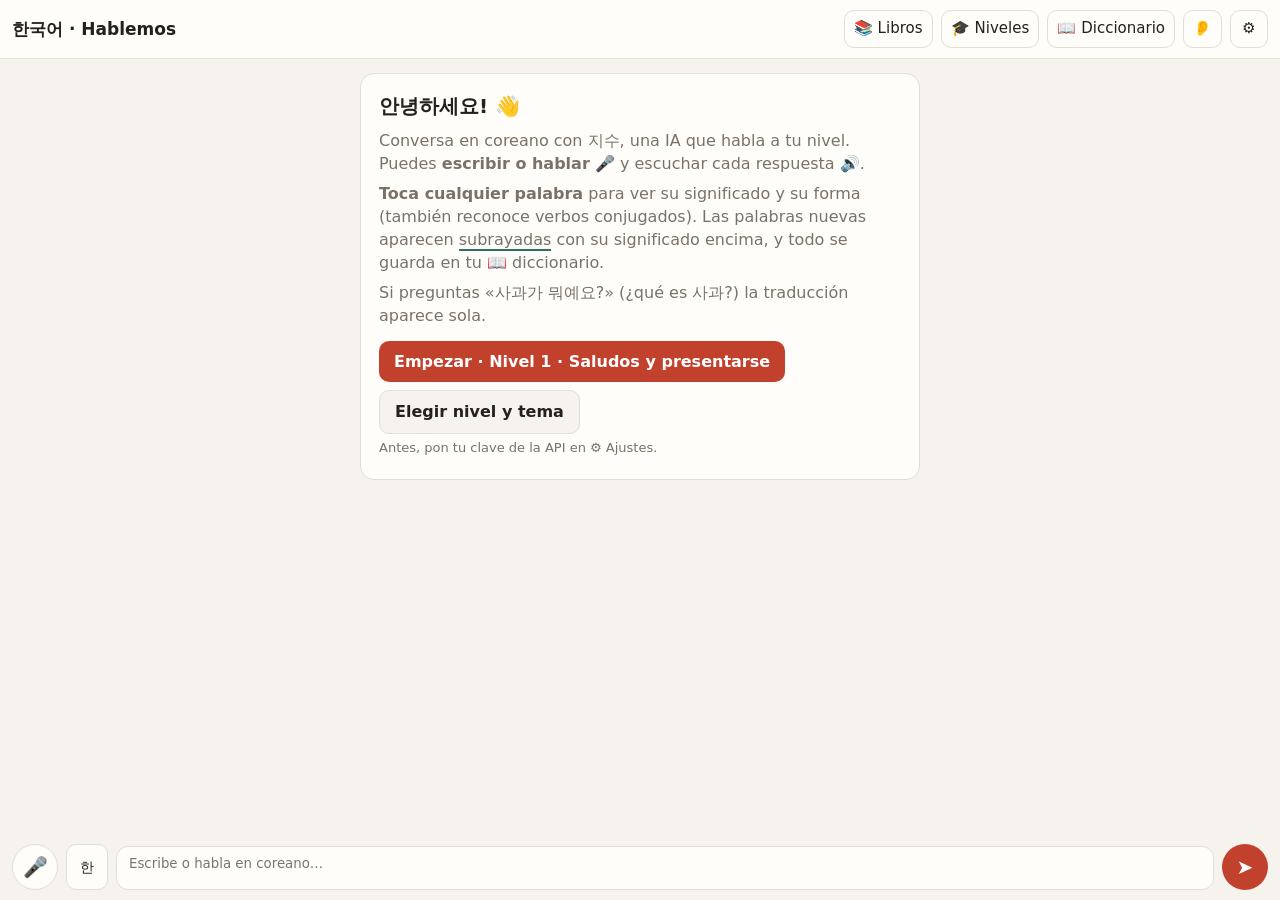
==== commit 74ab9503: "Leamos y Hablemos cargan comun.js/css con ?v= para que el navegador no use una copia vieja (2026-11-" ====
--- a/index.html
+++ b/index.html
@@ -4,7 +4,7 @@
 <meta charset="utf-8">
 <meta name="viewport" content="width=device-width,initial-scale=1,viewport-fit=cover">
 <title>Hablemos coreano</title>
-<link rel="stylesheet" href="comun.css">
+<link rel="stylesheet" href="comun.css?v=2026-11-10b">
 <style>
 
 
@@ -108,7 +108,7 @@
 <div id="sheet" hidden></div>
 <div id="panel" hidden><div class="ph"><h2 id="ptitle"></h2><button class="ib" id="pclose">✕</button></div><div class="pb" id="pbody"></div></div>
 
-<script src="comun.js"></script>
+<script src="comun.js?v=2026-11-10b"></script>   <!-- (?v=: cambiarlo cuando cambie comun.js/css, para que el navegador no use una copia vieja) -->
 <script>
 'use strict';
 /* =====================================================================
@@ -116,7 +116,7 @@
    Todo vive en el navegador: las claves, la conversación y el diccionario.
    ===================================================================== */
 
-const APP_VERSION = '2026-11-07 · 2';   // (subir en cada cambio: sirve para confirmar que el navegador tiene la última)
+const APP_VERSION = '2026-11-10 · 5';   // (subir en cada cambio: sirve para confirmar que el navegador tiene la última)
 
 /* ---------- niveles: vocabulario y gramática ---------- */
 // [palabra, categoría, significado]
@@ -301,10 +301,60 @@
 
 /* ---------- voz: leer en voz alta y reconocer lo que dices ---------- */
 // queue: no cortar lo que se está diciendo (la respuesta de 지수 espera a que termine la tuya)
+// la voz: la del navegador o la voz natural de Microsoft Edge (gratis, a través del intermediario de Cloudflare de «Leamos»)
+const cleanKo = text => text.replace(/[^가-힣ㄱ-ㆎ0-9 .,?!~]/g, ' ');
+function browserSpeak(text, rate, queue){
+  if (!('speechSynthesis' in window)) return null;
+  if (!queue) speechSynthesis.cancel();
+  const u = makeUtterance(cleanKo(text), 'ko', rate, S.voice); speechSynthesis.speak(u); return u;
+}
+const edgeProxy = () => S.proxy || load('lec-set', {}).proxy || '';
+const edgeVoiceKo = () => S.edgeVoice || load('lec-set', {}).edgeVoices?.ko || EDGE_VOICES.ko[0][0];
+let EDGE_OFF = false;   // (el intermediario no responde: en esta sesión se usa la voz del navegador)
+const edgeOn = () => S.ttsProv === 'edge' && !EDGE_OFF && !!edgeProxy();
+const AUD = new Audio(); AUD.preservesPitch = true;
+const EDGE_URLS = new Map();   // texto → promesa del audio (lo ya dicho no se vuelve a pedir)
+let EDGE_Q = [], EDGE_GEN = 0;
+function edgeUrl(text){
+  const k = edgeVoiceKo() + '|' + text;
+  if (!EDGE_URLS.has(k)) {
+    const pr = edgeSpeech(text, edgeVoiceKo(), edgeProxy()).then(r => URL.createObjectURL(r.blob));
+    pr.catch(() => EDGE_URLS.delete(k));
+    EDGE_URLS.set(k, pr);
+  }
+  return EDGE_URLS.get(k);
+}
+// la cola: cada trozo se pide apenas llega (en paralelo) y suena en orden, uno tras otro
+async function playEdgeQueue(gen){
+  while (EDGE_Q.length && gen === EDGE_GEN) {
+    const it = EDGE_Q[0];
+    try {
+      const url = await it.url; if (gen !== EDGE_GEN) return;
+      AUD.src = url; AUD.playbackRate = it.rate;
+      await AUD.play();
+      await new Promise(r => { AUD.onended = AUD.onerror = AUD.onpause = r; });
+    } catch (e) {
+      if (gen !== EDGE_GEN) return;
+      if (/intermediario|actualiza/.test(e.message || '')) EDGE_OFF = true;
+      console.warn('voz de Edge:', e.message);
+      if (!playEdgeQueue.warned) { playEdgeQueue.warned = true; note('Voz de Edge: ' + (e.message || 'no respondió') + '. Se usa la voz del navegador.'); }
+      const u = browserSpeak(it.text, it.rate, true);
+      if (u) await new Promise(r => { u.onend = u.onerror = r; setTimeout(r, 400 + it.text.length * 250); });
+    }
+    if (gen === EDGE_GEN) EDGE_Q.shift();
+  }
+}
+function stopSpeak(){
+  EDGE_GEN++; EDGE_Q = []; AUD.pause();
+  if ('speechSynthesis' in window) speechSynthesis.cancel();
+}
 function speak(text, rate = S.rate, queue = false){
-  if (!('speechSynthesis' in window) || !text) return;
-  if (!queue) speechSynthesis.cancel();
-  speechSynthesis.speak(makeUtterance(text.replace(/[^가-힣ㄱ-ㆎ0-9 .,?!~]/g, ' '), 'ko', rate, S.voice));
+  if (!text) return;
+  if (!edgeOn()) { browserSpeak(text, rate, queue); return; }
+  if (!queue) stopSpeak();
+  const it = { text, rate, url: edgeUrl(text) }; it.url.catch(() => {});
+  EDGE_Q.push(it);
+  if (EDGE_Q.length === 1) playEdgeQueue(EDGE_GEN);
 }
 const SR = window.SpeechRecognition || window.webkitSpeechRecognition;
 /* el micrófono, como en WhatsApp: mantener presionado graba; al soltar, el texto queda en el cuadro para revisarlo
@@ -448,7 +498,7 @@
   try { $('mic').setPointerCapture(e.pointerId); } catch (_) {}
   recHeld = true; recCancel = false; recT0 = Date.now(); recText = '';
   clearTimeout(recBar.hintTimer); recBar.hintTimer = 0;
-  speechSynthesis?.cancel(); hideTip();
+  stopSpeak(); hideTip();
   recBase = recBase0 = $('inp').value.trim() ? $('inp').value.trim() + ' ' : '';   // recBase0: lo que había antes de grabar
   $('mic').classList.add('rec'); recBar('rec');
   if (useOpenAI) { startRecording(); return; }
@@ -733,11 +783,12 @@
   '- translation: traducción natural al español.',
   '- explanation: la explicación principal, detallada y en prosa (2 a 4 párrafos cortos separados por una línea en blanco). Explica qué quiere decir la frase en ESTA conversación y cómo se construye: las formas gramaticales importantes y por qué se usan aquí (y no otras), el registro y la cortesía, matices, lo que en español se diría distinto, y cualquier dato cultural útil. Adáptate al nivel del estudiante: si algo es nuevo para su nivel, explícalo desde lo básico.',
   '- context: en una o dos frases, cómo se conecta con los mensajes anteriores (a qué responde o qué pregunta) y qué se espera que conteste el estudiante; "" si no hay mensajes anteriores.',
-  '- literal: traducción literal que muestre el orden coreano (p. ej. «yo-TEMA escuela-A voy»).',
+  '- literal: traducción literal que muestre el orden coreano (p. ej. «yo-TEMA escuela-A voy»), con lo omitido entre corchetes (p. ej. «[yo] comí»).',
   '- grammar: los 1 a 3 puntos gramaticales clave, cada uno con cómo se forma y otro ejemplo distinto al de la frase.',
   '- answers: 2 o 3 respuestas posibles que el estudiante podría dar ahora, cortas y naturales para su nivel, con su traducción.',
   '- words: cada palabra de la frase en orden (sin signos de puntuación), para el diccionario: t es la palabra tal como aparece; lemma, su forma de diccionario (verbos y adjetivos con -다, sustantivos sin partícula); gloss, el significado en 1 a 4 palabras; meaning, una definición de diccionario breve (en una frase); explanation, en una frase, qué forma tiene aquí y qué aporta.',
   '- tip: un consejo práctico breve (o "").',
+  contextNote('ko'),
   '- new_grammar: las formas verbales y gramaticales de la frase (conjugaciones, terminaciones, conectores, construcciones) que NO están en la lista de GRAMÁTICA YA VISTA que viene en el pedido. form: el patrón (p. ej. "-았/었어요", "-네요", "-(으)ㄹ까요?"); label: qué expresa, en pocas palabras; example: el trozo de la frase donde aparece. [] si no hay nada nuevo.',
   'Sé exacto y no inventes.'
 ].join('\n');
@@ -1679,6 +1730,12 @@
     <div class="field"><label>Velocidad de la voz: <b id="rv">${S.rate}</b></label><input type="range" id="oRate" min="0.5" max="1.3" step="0.05" value="${S.rate}" style="width:100%"></div>
     <div class="field"><label>Voz coreana</label><select id="oVoice">${voicesFor('ko').length ? voicesFor('ko').map(v => `<option ${v.name === S.voice ? 'selected' : ''}>${esc(v.name)}</option>`).join('') : '<option value="">(predeterminada)</option>'}</select>
       ${voicesFor('ko').length ? '' : '<div class="small">No se encontró una voz coreana instalada. En el celular suele venir; en el computador puedes agregarla en los ajustes de idioma o voz del sistema.</div>'}
+</div>
+    <div class="field"><label>Voz</label><select id="oProv"><option value="">Del navegador (la de arriba)</option><option value="edge" ${S.ttsProv === 'edge' ? 'selected' : ''}>Microsoft Edge · voz natural gratis</option></select>
+      <div id="oEdgeBox" ${S.ttsProv === 'edge' ? '' : 'hidden'}>
+        <select id="oEdge" style="margin-top:6px">${EDGE_VOICES.ko.map(([v, n]) => `<option value="${v}" ${v === edgeVoiceKo() ? 'selected' : ''}>${esc(n)}</option>`).join('')}</select>
+        <input id="oProxy" style="margin-top:6px" placeholder="https://tu-intermediario.workers.dev" value="${esc(edgeProxy())}">
+        <div class="small">Las mismas voces neuronales de edge-tts (p. ej. SunHi), gratis. Necesita tu intermediario de Cloudflare, el mismo de «Leamos» (si ya lo pusiste allá, aparece aquí solo). Si falla, se usa la voz del navegador.</div></div>
       <div class="row" style="margin-top:6px"><button class="btn sec" id="oTest">Probar: 안녕하세요, 만나서 반가워요</button></div></div>
     ${SR ? '' : '<p class="small">⚠ Este navegador no reconoce voz: usa Chrome o Safari para hablar con el micrófono.</p>'}
     <div class="sec-t">Apariencia</div>
@@ -1709,6 +1766,9 @@
   on('oRate', 'input', e => { S.rate = +e.target.value; $('rv').textContent = S.rate; saveSet(); });
   on('oVoice', 'change', e => { S.voice = e.target.value; saveSet(); });
   on('oTest', 'click', () => speak('안녕하세요, 만나서 반가워요'));
+  on('oProv', 'change', e => { S.ttsProv = e.target.value; EDGE_OFF = false; saveSet(); $('oEdgeBox').hidden = S.ttsProv !== 'edge'; });
+  on('oEdge', 'change', e => { S.edgeVoice = e.target.value; saveSet(); });
+  on('oProxy', 'change', e => { let v = e.target.value.trim().replace(/\/+$/, ''); if (v && !/^https?:\/\//.test(v)) v = 'https://' + v; S.proxy = v; e.target.value = v; EDGE_OFF = false; saveSet(); });
   on('oTheme', 'change', e => { S.theme = e.target.value; saveSet(); if (S.theme) document.documentElement.dataset.theme = S.theme; else delete document.documentElement.dataset.theme; });
   on('xConv', 'click', () => { if (confirm('¿Borrar la conversación?')) { CONV = null; saveConv(); closePanel(); renderAll(); maybeAutoStart(); } });
   on('xExt', 'click', () => { if (confirm('¿Borrar el vocabulario y la gramática extendidos de todos los niveles?')) { EXT = {}; saveExt(); } });
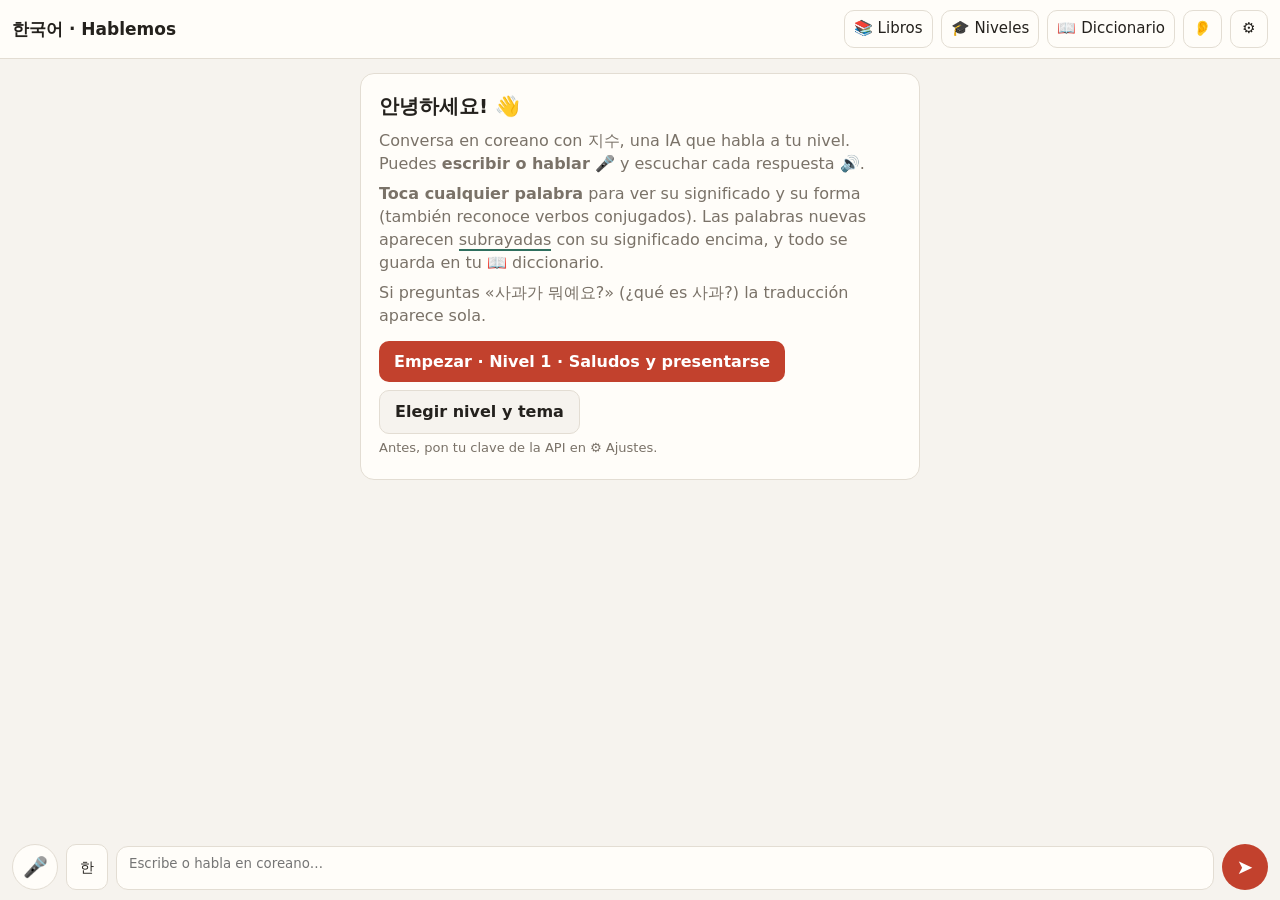
==== commit 55fd4a33: "Ficha de una palabra: palabras relacionadas de su misma serie (posiciones, colores, momentos del día" ====
--- a/index.html
+++ b/index.html
@@ -4,7 +4,7 @@
 <meta charset="utf-8">
 <meta name="viewport" content="width=device-width,initial-scale=1,viewport-fit=cover">
 <title>Hablemos coreano</title>
-<link rel="stylesheet" href="comun.css?v=2026-11-10b">
+<link rel="stylesheet" href="comun.css?v=2026-11-14">
 <style>
 
 
@@ -108,7 +108,7 @@
 <div id="sheet" hidden></div>
 <div id="panel" hidden><div class="ph"><h2 id="ptitle"></h2><button class="ib" id="pclose">✕</button></div><div class="pb" id="pbody"></div></div>
 
-<script src="comun.js?v=2026-11-10b"></script>   <!-- (?v=: cambiarlo cuando cambie comun.js/css, para que el navegador no use una copia vieja) -->
+<script src="comun.js?v=2026-11-14"></script>   <!-- (?v=: cambiarlo cuando cambie comun.js/css, para que el navegador no use una copia vieja) -->
 <script>
 'use strict';
 /* =====================================================================
@@ -116,7 +116,7 @@
    Todo vive en el navegador: las claves, la conversación y el diccionario.
    ===================================================================== */
 
-const APP_VERSION = '2026-11-10 · 5';   // (subir en cada cambio: sirve para confirmar que el navegador tiene la última)
+const APP_VERSION = '2026-11-14 · 6';   // (subir en cada cambio: sirve para confirmar que el navegador tiene la última)
 
 /* ---------- niveles: vocabulario y gramática ---------- */
 // [palabra, categoría, significado]
@@ -704,7 +704,7 @@
 const STUDENT_SCHEMA = obj({ tokens: TOKENS, korean: STR, es_words: { type: 'array', items: obj({ es: STR, ko: STR, lemma: STR, pos: { type: 'string', enum: POS } }) }, correction: STR, note: STR, category: STR, learned: { type: 'array', items: obj({ kind: { type: 'string', enum: ['dato', 'interés'] }, text: STR }) }, new_grammar: NEWGRAM });
 const REPLY_AN_SCHEMA = obj({ tokens: TOKENS, new_grammar: NEWGRAM, jisu_learned: { type: 'array', items: STR } });
 const ENTRY = obj({ query: STR, lemma: STR, pos: { type: 'string', enum: POS }, gloss: STR, meaning: STR, explanation: STR, hanja: STR, irregular: STR,
-  conjugations: { type: 'array', items: obj({ form: STR, label: STR }) }, examples: { type: 'array', items: obj({ ko: STR, es: STR }) }, in_context: STR });
+  conjugations: { type: 'array', items: obj({ form: STR, label: STR }) }, examples: { type: 'array', items: obj({ ko: STR, es: STR }) }, related: RELATED, in_context: STR });
 const DEF_SCHEMA = obj({ entries: { type: 'array', items: ENTRY } });
 const SENT_SCHEMA = obj({ translation: STR, explanation: STR, context: STR, literal: STR,
   new_grammar: { type: 'array', items: obj({ form: STR, label: STR, example: STR }) },
@@ -806,6 +806,7 @@
   '- irregular: si es un verbo o adjetivo irregular, de qué tipo y cómo cambia (p. ej. "irregular en ㅂ: 춥다 → 추워요"), o "".',
   '- conjugations: para verbos y adjetivos, 6 a 8 formas comunes con su etiqueta en español (presente cortés -아/어요, pasado cortés, futuro -(으)ㄹ 거예요, formal -(스)ㅂ니다, -고 싶어요 si es verbo, -(으)세요, -고, -지만…). Para otras categorías, [].',
   '- examples: 2 oraciones de ejemplo cortas y naturales (en estilo cortés -요) con su traducción.',
+  relatedRule('coreano'),
   '- in_context: si vino una oración, explica con detalle (2 a 4 frases) qué forma tiene el término EN ESA oración, qué aporta (partícula, conjugación, matiz, registro) y qué significa en esa conversación (usa los mensajes anteriores si vienen); si no vino oración, "".',
   'Sé exacto: no inventes formas ni significados.'
 ].join('\n');
@@ -982,7 +983,7 @@
   const lemma = x.lemma.trim();
   const e = DICT[lemma] || { lemma, status: 'nueva', seen: 0, forms: {}, added: Date.now(), source: 'consulta', level: LEVEL_WORDS[lemma]?.level || null };
   Object.assign(e, { pos: x.pos || e.pos, gloss: x.gloss || e.gloss, meaning: x.meaning, explanation: x.explanation, hanja: x.hanja, irregular: x.irregular,
-    conjugations: x.conjugations || [], examples: x.examples || [], detailed: true });
+    conjugations: x.conjugations || [], examples: x.examples || [], related: x.related || e.related || [], detailed: true });
   e.forms = e.forms || {};
   if (surface && surface !== lemma && /[가-힣]/.test(surface)) e.forms[surface] = form || e.forms[surface] || '';
   DICT[lemma] = e;
--- a/comun.css
+++ b/comun.css
@@ -56,6 +56,7 @@
 .conj{display:grid;grid-template-columns:auto 1fr;gap:3px 12px;font-size:15px}
 .conj .ko{font-size:17px}
 .ex{margin:4px 0;font-size:15px}
+.rel{margin:4px 0;line-height:1.7}
 .ex .ko{font-size:17px}
 .row{display:flex;gap:8px;flex-wrap:wrap;margin-top:14px}
 .spk{background:none;border:none;font-size:20px;padding:0 4px}
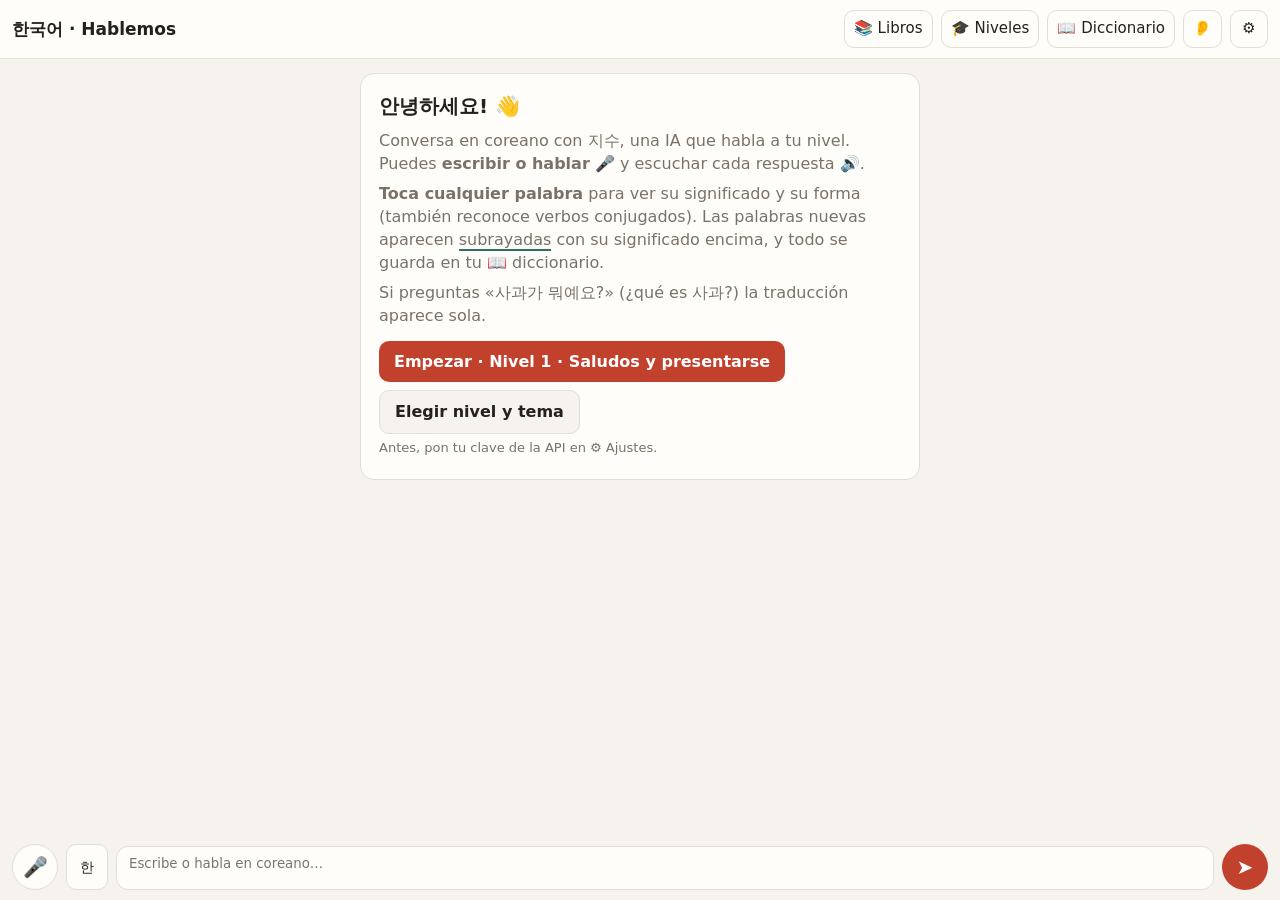
==== commit 9f4f7bd1: "Palabras relacionadas también en las fichas ya guardadas: se piden solas al abrirlas, con el modelo " ====
--- a/index.html
+++ b/index.html
@@ -4,7 +4,7 @@
 <meta charset="utf-8">
 <meta name="viewport" content="width=device-width,initial-scale=1,viewport-fit=cover">
 <title>Hablemos coreano</title>
-<link rel="stylesheet" href="comun.css?v=2026-11-14">
+<link rel="stylesheet" href="comun.css?v=2026-11-14c">
 <style>
 
 
@@ -108,7 +108,7 @@
 <div id="sheet" hidden></div>
 <div id="panel" hidden><div class="ph"><h2 id="ptitle"></h2><button class="ib" id="pclose">✕</button></div><div class="pb" id="pbody"></div></div>
 
-<script src="comun.js?v=2026-11-14"></script>   <!-- (?v=: cambiarlo cuando cambie comun.js/css, para que el navegador no use una copia vieja) -->
+<script src="comun.js?v=2026-11-14c"></script>   <!-- (?v=: cambiarlo cuando cambie comun.js/css, para que el navegador no use una copia vieja) -->
 <script>
 'use strict';
 /* =====================================================================
@@ -116,7 +116,7 @@
    Todo vive en el navegador: las claves, la conversación y el diccionario.
    ===================================================================== */
 
-const APP_VERSION = '2026-11-14 · 6';   // (subir en cada cambio: sirve para confirmar que el navegador tiene la última)
+const APP_VERSION = '2026-11-14 · 8';   // (subir en cada cambio: sirve para confirmar que el navegador tiene la última)
 
 /* ---------- niveles: vocabulario y gramática ---------- */
 // [palabra, categoría, significado]
@@ -1521,6 +1521,7 @@
   if (DICT[lemma]) { const d = DICT[lemma], pr = wordProgress(lemma); h += `<div class="small" style="margin-top:6px">Dominio: <b>${pr} %</b>${d.status === 'conocida' ? ' · ya la sabes' : ''} · la oíste sin mirarla ${d.heard || 0} ${d.heard === 1 ? 'vez' : 'veces'}, la usaste ${d.used || 0}</div><div class="bar"><i style="width:${pr}%"></i></div>`; }
   if (!lemma && !gloss) h += `<div class="small">Todavía no está analizada. Toca «Explicar» para que el modelo caro la analice.</div>`;
   if (SHEET.ctx) h += `<div class="sec-t">En esta oración</div><div class="form">${esc(SHEET.ctx)}</div>`;
+  if (e?.detailed && e.related === undefined && !SHEET.busy) { const s0 = SHEET; ensureRelated(e, 'coreano', S.chatModel, 'chat', () => { saveDict(); if (SHEET === s0) refreshSheet(); }); }
   if (e && !e.fromLevel) h += entryHTML(e);
   if (lemma && pendingDefs.has(lemma)) h += `<div class="busy" style="margin-top:8px">Preparando la definición completa…</div>`;
   if (SHEET.busy) h += `<div class="busy" style="margin-top:8px">El profesor (${esc(MODELS[S.defModel]?.name || S.defModel)}) está explicando…</div>`;
@@ -1655,6 +1656,7 @@
     d.querySelector('.top').onclick = () => { DOPEN = DOPEN === e.lemma ? '' : e.lemma; if (DOPEN) VIEWED.add(e.lemma); drawDict(); };
     if (DOPEN === e.lemma) {
       const body = document.createElement('div');
+      if (e.detailed && e.related === undefined) ensureRelated(e, 'coreano', S.chatModel, 'chat', () => { saveDict(); if (DOPEN === e.lemma) drawDict(); });
       body.innerHTML = `<div class="rom">${esc(romanize(e.lemma))}${e.level ? ` · ${esc(LV(e.level).name)}` : ''} · visto ${e.seen || 0} ${e.seen === 1 ? 'vez' : 'veces'}</div>` + entryHTML(e) +
         (!e.detailed ? `<div class="small" style="margin-top:6px">Sin definición completa todavía.</div>` : '') +
         `<div class="row"><button class="btn" data-a="def">${e.detailed ? 'Rehacer definición' : 'Completar con IA'}</button><button class="btn sec" data-a="known">${e.status === 'conocida' ? 'Marcar por aprender' : 'Ya la sé ✓'}</button><button class="btn sec" data-a="del">Borrar</button></div>`;
--- a/comun.css
+++ b/comun.css
@@ -56,7 +56,8 @@
 .conj{display:grid;grid-template-columns:auto 1fr;gap:3px 12px;font-size:15px}
 .conj .ko{font-size:17px}
 .ex{margin:4px 0;font-size:15px}
-.rel{margin:4px 0;line-height:1.7}
+.rel{margin:4px 0;line-height:1.7;word-break:keep-all}
+.rel b{white-space:nowrap}
 .ex .ko{font-size:17px}
 .row{display:flex;gap:8px;flex-wrap:wrap;margin-top:14px}
 .spk{background:none;border:none;font-size:20px;padding:0 4px}
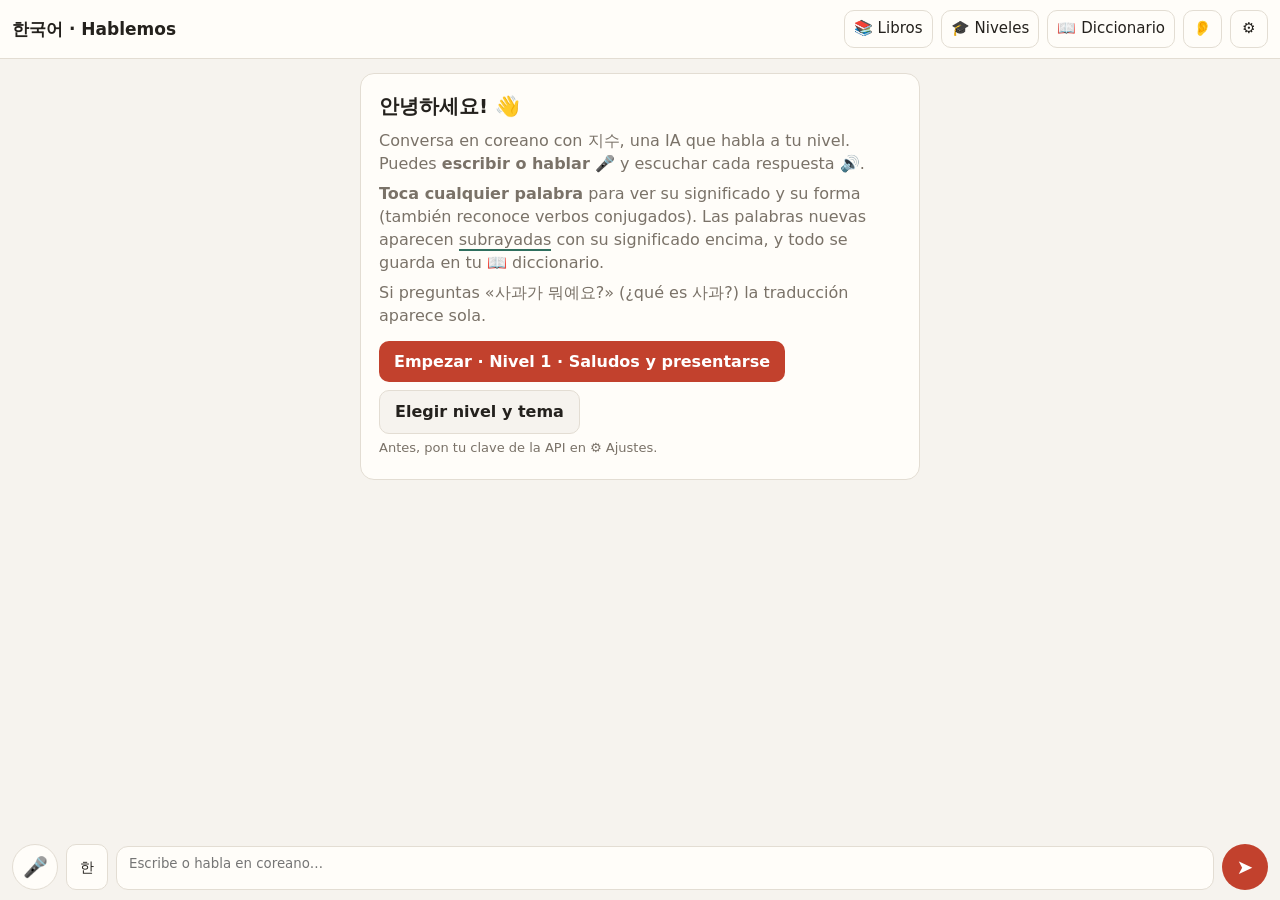
==== commit 6908b386: "Las explicaciones detalladas se van escribiendo a medida que llegan: la ficha de una palabra en Leam" ====
--- a/index.html
+++ b/index.html
@@ -116,7 +116,7 @@
    Todo vive en el navegador: las claves, la conversación y el diccionario.
    ===================================================================== */
 
-const APP_VERSION = '2026-11-14 · 8';   // (subir en cada cambio: sirve para confirmar que el navegador tiene la última)
+const APP_VERSION = '2026-11-14 · 9';   // (subir en cada cambio: sirve para confirmar que el navegador tiene la última)
 
 /* ---------- niveles: vocabulario y gramática ---------- */
 // [palabra, categoría, significado]
@@ -1022,7 +1022,20 @@
   m.sawEs = true; msgLemmas(m).forEach(l => VIEWED.add(l));
   m.explBusy = true; m.explErr = ''; renderAll();
   try {
-    const x = await ask(S.defModel, SENT_SYSTEM, seenGrammarText() + ctxBlock(m, 'FRASE A EXPLICAR (la dijo ' + (m.role === 'me' ? 'el estudiante' : '지수') + '): «' + m.ko + '»'), SENT_SCHEMA, { effort: 'low', maxTokens: 16000, ms: 150000, kind: 'explain' });
+    // se va escribiendo debajo de la frase a medida que llega (traducción, contexto y explicación)
+    let raf = 0;
+    const onText = raw => {
+      const tr = partialString(raw, 'translation'), ex = partialString(raw, 'explanation'), cx = partialString(raw, 'context');
+      if (raf) return;
+      raf = requestAnimationFrame(() => {
+        raf = 0;
+        const host = document.querySelector(`.msg[data-id="${m.id}"]`); if (!host || !m.explBusy) return;
+        let live = host.querySelector('.es.live');
+        if (!live) { live = document.createElement('div'); live.className = 'es live'; live.hidden = false; host.appendChild(live); }
+        live.innerHTML = (tr ? `<div><b style="color:var(--fg)">${esc(tr)}</b></div>` : '') + (cx ? `<div class="form">💬 ${esc(cx)}</div>` : '') + (ex ? `<div class="sec-t">Explicación</div>${paras(ex + ' ▍')}` : '<div class="busy small">explicando…</div>');
+      });
+    };
+    const x = await ask(S.defModel, SENT_SYSTEM, seenGrammarText() + ctxBlock(m, 'FRASE A EXPLICAR (la dijo ' + (m.role === 'me' ? 'el estudiante' : '지수') + '): «' + m.ko + '»'), SENT_SCHEMA, { effort: 'low', maxTokens: 16000, ms: 150000, kind: 'explain', onText });
     m.expl = x; m.showExpl = true;
     const before = extGrammarCount(); noteExtGrammar(x.new_grammar); saveExt(); m.explGrammar = extGrammarCount() - before;
     // las palabras explicadas quedan en el diccionario (sin contar como vistas otra vez)
